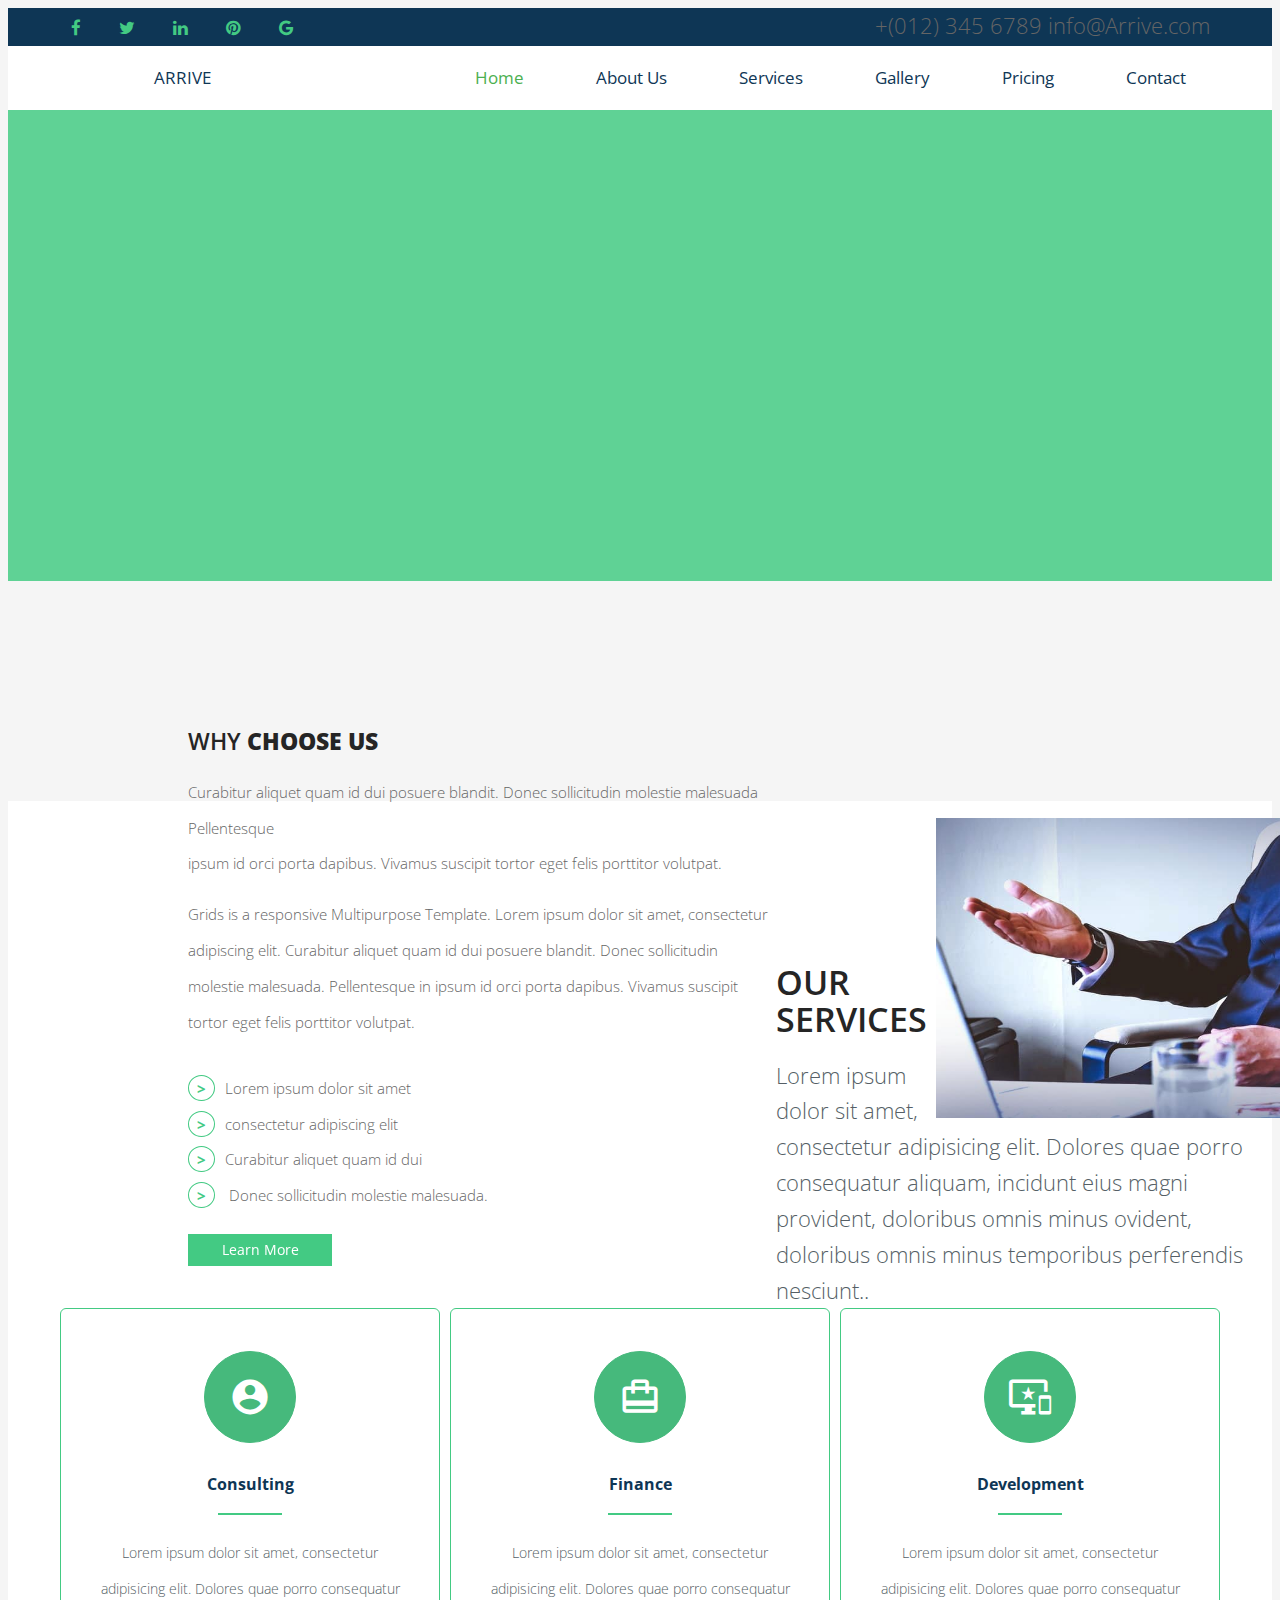
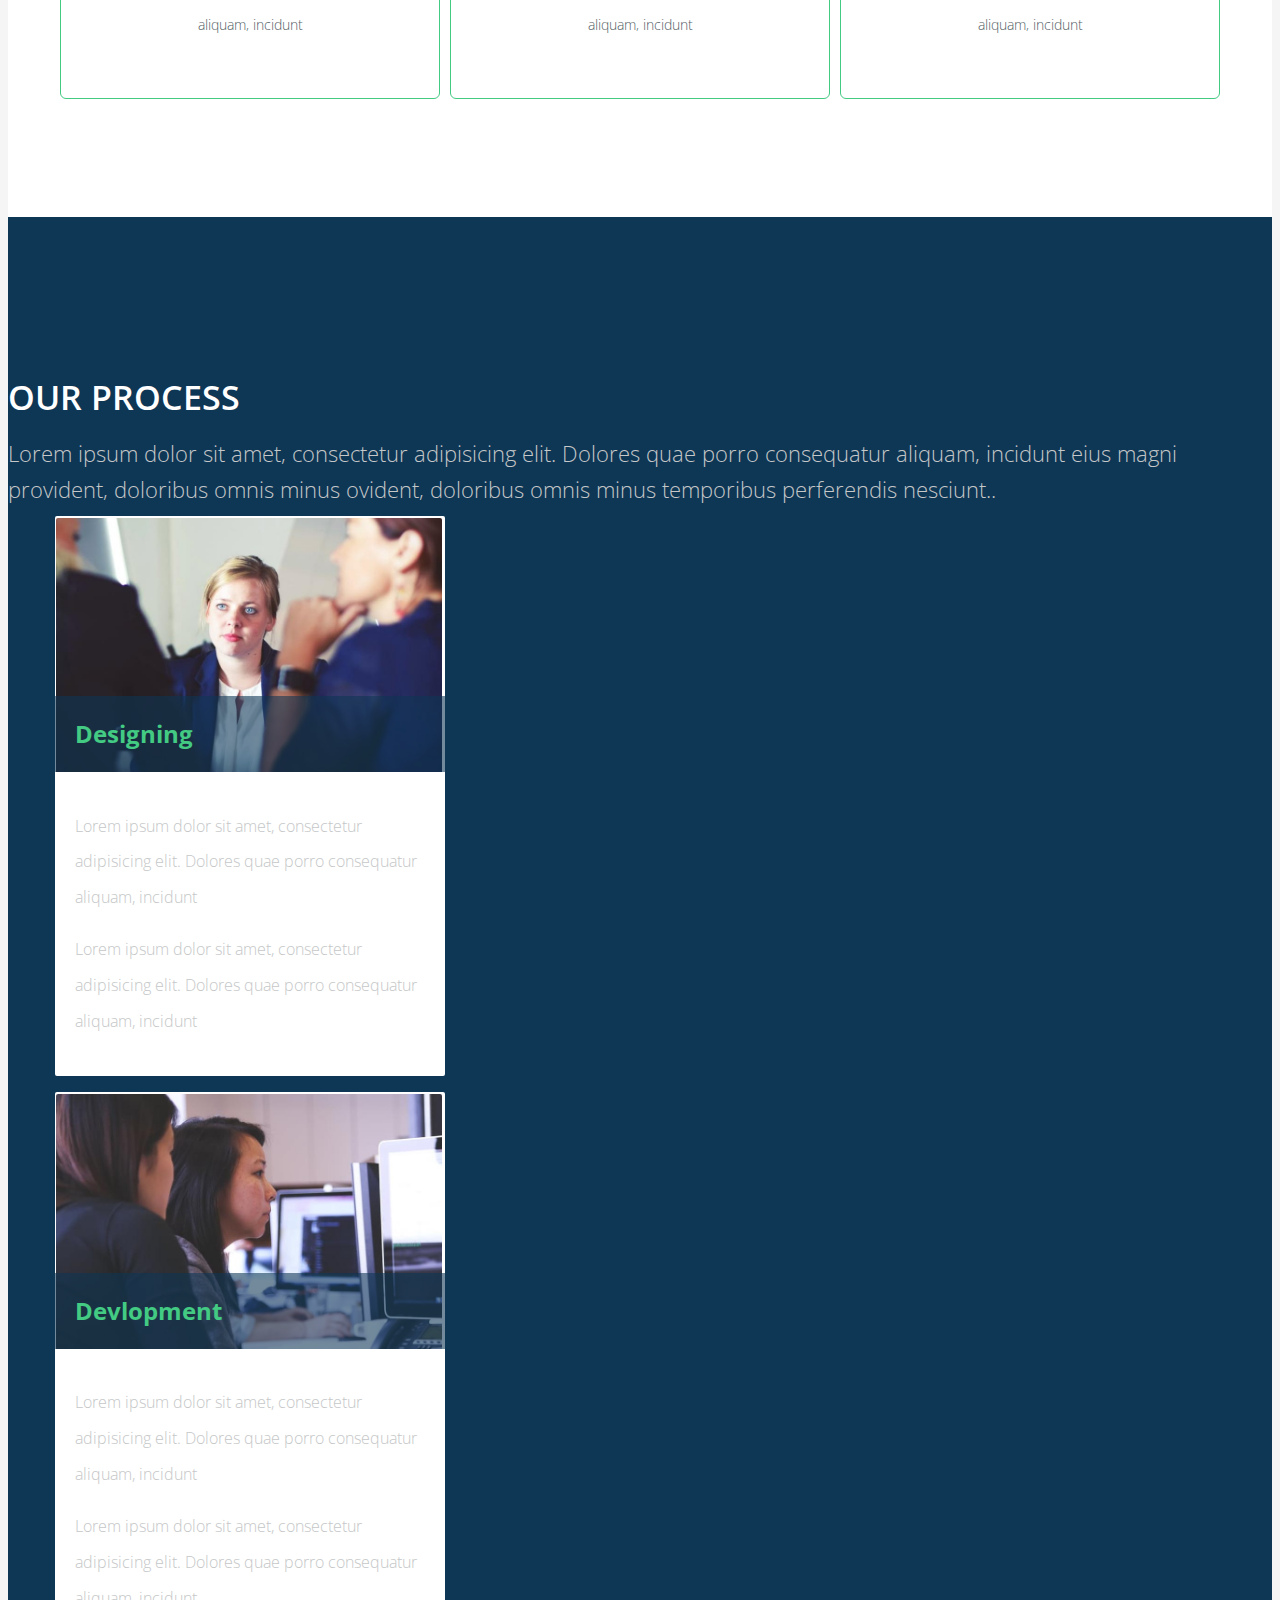
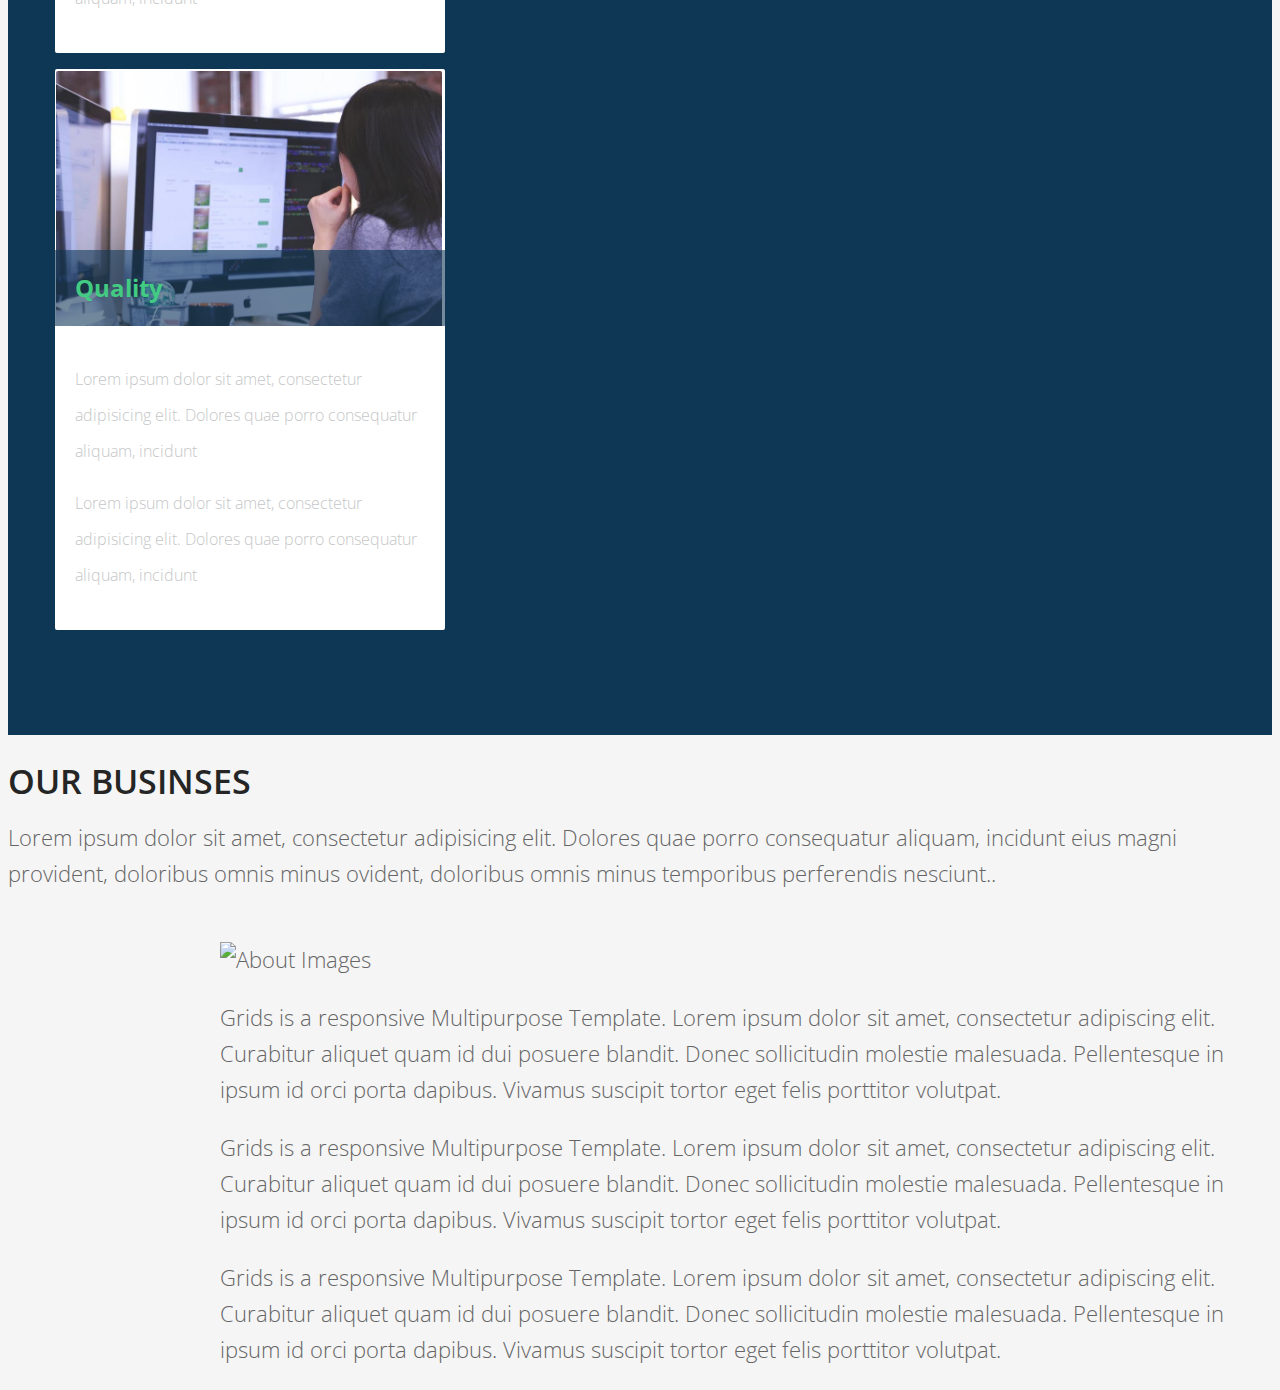
==== index.html @ 4db5f950 "Changes" ====
<!DOCTYPE html>
<html lang="en">
<head>
<meta charset="utf-8">
<title>Arrive </title>
<meta name="viewport" content="width=device-width, initial-scale=1.0" />
<meta name="description" content="" />
<link href="https://fonts.googleapis.com/icon?family=Material+Icons" rel="stylesheet">
<link rel="stylesheet" href="https://cdnjs.cloudflare.com/ajax/libs/font-awesome/4.7.0/css/font-awesome.min.css">

<link href="css/style.css" rel="stylesheet" />
 
</head>
<body>
        <!--Top Header/ started-->
 <header>
        <div class="topbar">
            <div class="container">
                <div class="topbar-wrapper">
            <div class="icon-wrapper">   
            <a href="#"><i class="fa fa-facebook"></i></a>
            <a href="#"><i class="fa fa-twitter"></i></a>
            <a href="#"><i class="fa fa-linkedin"></i></a>
            <a href="#"><i class="fa fa-pinterest"></i></a>
            <a href="#"><i class="fa fa-google"></i></a></div> 
            <div class="topbar-right">
                <div class="container">
                <span>+(012) 345 6789</span>
                <span>info@Arrive.com</span>
            </div> 
        </div>
          </div>
          
        </div>
    </header>
    <header>
        <div class="navbar">
            <a><strong>ARRIVE</a>
                <div class="navbar-right">
            
         <a class="active" href="index.html">Home</a> 
             <a href="#">About Us</a> 
            <a  href="services.html">Services</a>
            <a  href="portfolio.html">Gallery</a>
            <a  href="pricing.html">Pricing</a>
            <a  href="contact.html">Contact</a></strong>
            
        </div>
        
        </div>
    </header>

    <section id="banner">
	 
        <!-- Slider -->
        <div id="main-slider" class="flexslider">
            <ul class="slides">
              <li>
                <img src="img/slides/2.jpg" alt="" />
                <div class="flex-caption">
					<h3>Creative Minds</h3> 
					<p>We create best opportunities</p> 
					 
                </div>
              </li>
              <li>
                <img src="img/slides/1.jpg" alt="" />
                <div class="flex-caption">
                    <h3>Business  Goal</h3> 
					<p>Success depends on productivity</p> 
					 
                </div>
              </li>
            </ul>
        </div>
        </section>
        <section>

            <div class="page-wrapper">
                <div class="page">
                    <div class="content">
                            <h2>Why <strong>Choose Us</strong></h2>
                            <p>Curabitur aliquet quam id dui posuere blandit. Donec sollicitudin molestie malesuada Pellentesque <br>ipsum id orci porta dapibus. Vivamus suscipit tortor eget felis porttitor volutpat.</p>
                                <p>Grids is a responsive Multipurpose Template. Lorem ipsum dolor sit amet, consectetur adipiscing elit. Curabitur aliquet quam id dui posuere blandit. Donec sollicitudin molestie malesuada. Pellentesque in ipsum id orci porta dapibus. Vivamus suscipit tortor eget felis porttitor volutpat.</p>
                                <ul class="b">
                                    <li>Lorem ipsum dolor sit amet</li>
                                    <li >consectetur adipiscing elit</li>
                                    <li >Curabitur aliquet quam id dui</li>
                                    <li > Donec sollicitudin molestie malesuada.</li>
                                    <a href="#" class="btn">Learn More</a>
                                </ul>
                                
                            </div>   
                            <div class="sidebar"><img src="img/about1.jpg" alt="" width="500" height="300"/></div>
                </div>
                
             </div>
             
        </section>	
        
       		 <section id="one" class="wrapper style1">
				<article class="major">
					<h2>OUR SERVICES</h2>
					Lorem ipsum dolor sit amet, consectetur adipisicing elit. Dolores quae porro consequatur aliquam, incidunt  eius magni provident,
                    doloribus omnis minus ovident, doloribus omnis minus temporibus perferendis nesciunt..
                </article>
				<div class="container">
					
						<div class="4u">
							<section class="special box">
								<i class="material-icons">account_circle</i>
                                				<h3>Consulting</h3>
								<div class="line"></div>
                                <p>Lorem ipsum dolor sit amet, consectetur adipisicing elit. Dolores quae porro consequatur aliquam, incidunt</p>
							</section>
						</div>
						<div class="4u">
							<section class="special box">
								<i class="material-icons">card_travel</i>
                                	<h3>Finance</h3>
                                    <div class="line"></div>
								<p>Lorem ipsum dolor sit amet, consectetur adipisicing elit. Dolores quae porro consequatur aliquam, incidunt</p>
							</section>
						</div>
						<div class="4u">
							<section class="special box">
								<i class="material-icons">important_devices</i>
								<h3>Development</h3>
                                <div class="line"></div>
								<p>Lorem ipsum dolor sit amet, consectetur adipisicing elit. Dolores quae porro consequatur aliquam, incidunt</p>
							</section>
						</div>
				
				</div>
			</section>

            <section id="one" class="wrapper style2">
               
				<article class="major">
					<h2>OUR Process</h2>
					Lorem ipsum dolor sit amet, consectetur adipisicing elit. Dolores quae porro consequatur aliquam, incidunt  eius magni provident,
                    doloribus omnis minus ovident, doloribus omnis minus temporibus perferendis nesciunt..
                </article>
                <div class="container">
                    	<div class="card">
						<div class="card-image">
							<img class="img-responsive" src="img/service1.jpg" alt="">
                            <span class="card-title">Designing</span>
                            </div>
                            <div class="card-content">
								   <p>Lorem ipsum dolor sit amet, consectetur adipisicing elit. Dolores quae porro consequatur aliquam, incidunt</p>
                                   <p>Lorem ipsum dolor sit amet, consectetur adipisicing elit. Dolores quae porro consequatur aliquam, incidunt</p>
                                </div>
                            </div>
                            <div class="card">

						<div class="card-image">
							<img class="img-responsive" src="img/service2.jpg" alt="">
                            <span class="card-title">Devlopment</span>
                            </div>
                            <div class="card-content">
								   <p>Lorem ipsum dolor sit amet, consectetur adipisicing elit. Dolores quae porro consequatur aliquam, incidunt</p>
                                   <p>Lorem ipsum dolor sit amet, consectetur adipisicing elit. Dolores quae porro consequatur aliquam, incidunt</p>
                                </div>
                            </div>
                            <div class="card">
                                <div class="card-image">
                                    <img class="img-responsive" src="img/service3.jpg" alt="">
                                    <span class="card-title">Quality</span>
                                    </div>
                                    <div class="card-content">
                                           <p>Lorem ipsum dolor sit amet, consectetur adipisicing elit. Dolores quae porro consequatur aliquam, incidunt</p>
                                           <p>Lorem ipsum dolor sit amet, consectetur adipisicing elit. Dolores quae porro consequatur aliquam, incidunt</p>
                                        </div>
                                    </div>
						
			        </div>
			</section>
             <section >
               
                <article class="major">
                     <h2>OUR BUSINSES</h2>
                        Lorem ipsum dolor sit amet, consectetur adipisicing elit. Dolores quae porro consequatur aliquam, incidunt  eius magni provident,
                        doloribus omnis minus ovident, doloribus omnis minus temporibus perferendis nesciunt..
                    </article>
                    <div class="container">
                              <div class="page">
                        <div class="rightbar">
                            <img src="img/about.jpg" alt="About Images">
                        </div>
                        <div class="content-2">
                            <p>Grids is a responsive Multipurpose Template. Lorem ipsum dolor sit amet, consectetur adipiscing elit. Curabitur aliquet quam id dui posuere blandit. Donec sollicitudin molestie malesuada. Pellentesque in ipsum id orci porta dapibus. Vivamus suscipit tortor eget felis porttitor volutpat.</p>

						<p>Grids is a responsive Multipurpose Template. Lorem ipsum dolor sit amet, consectetur adipiscing elit. Curabitur aliquet quam id dui posuere blandit. Donec sollicitudin molestie malesuada. Pellentesque in ipsum id orci porta dapibus. Vivamus suscipit tortor eget felis porttitor volutpat.</p>

						<p>Grids is a responsive Multipurpose Template. Lorem ipsum dolor sit amet, consectetur adipiscing elit. Curabitur aliquet quam id dui posuere blandit. Donec sollicitudin molestie malesuada. Pellentesque in ipsum id orci porta dapibus. Vivamus suscipit tortor eget felis porttitor volutpat.</p>


                        </div>
                </div>
                    
                </div>
            
            </section>

            
</body>
</html>
---- css/style.css ----
@import url('http://fonts.googleapis.com/css?family=Noto+Serif:400,400italic,700|Open+Sans:400,600,700'); 
body {
	font-family:'Open Sans', Arial, sans-serif;
	font-weight:300;
	line-height:1.6em;
	color:#656565;
	font-size: 1.4em;
	background: #f5f5f5;
}
a {
    color: #43ca83;
    text-decoration: none;
}
a:active {
	outline:0;
}

.clear {
	clear:both;
}

h1,h2{
	font-weight: 600;
	line-height:1.1em;
	color: #252525;
	margin-bottom: 20px;
	text-transform: uppercase;
}
h3, h4, h5, h6 {
	line-height:1.1em;
	color: #0e3655;
	margin-bottom: 20px;
}

.topbar {
   
    background-color: #0e3655;
  }
 
.topbar .topbar-wrapper{
  display: flex;
  justify-content: space-between;
}
.icon-wrapper a i{
  color: #43ca83;
 
}
  
  .topbar a {
    
    color: #43ca83;
    text-align: center;
    padding: 14px 16px;
    text-decoration: none;
    font-size: 17px;
  }
  
  .topbar a:hover {
    background-color: #ddd;
    color: #1bbde8;
  }
  .topbar-right {
   
    float: right;
  }
  .navbar {
    overflow: hidden;
    padding-left:110px;
    background-color: white;
  }
  .navbar-right {
    margin:auto;
    padding-right:50px;
    float: right;
  }
  .navbar a {
    float: left;
    color: #0e3655;
    text-align: center;
    padding: 14px 36px;
    text-decoration: none;
    font-size: 17px;
  }
  
  .navbar a:hover {
    background-color: #ddd;
    color: black;
  }
  
  .navbar a.active {
    background-color: white;
    color: #4CAF50;
  }
  #banner {
    width: 100%;
    background: #000;
    position: relative;
    margin: 0;
    padding: 0;
}
#main-slider:before {content: '';width: 100%;height: 100%;/* background: rgb(123, 179, 244); */z-index: 1;position: absolute;background: rgba(67, 202, 131, 0.85);}
.flex-direction-nav a{
display:none;
}
.flexslider {
    margin: 0;
	padding:0;  
	background: #fff; 
	position: relative; 
	zoom: 1;
}
.flexslider .slides {
    zoom: 1;
}
.slides, .flex-control-nav, .flex-direction-nav {
    margin: 0;
    padding: 0;
    list-style: none;
}

.flex-caption {
    zoom: 1;
    bottom: 198px;
    background-color: transparent;
    color: #fff;
    margin: 0;
    padding: 2px 25px 0px 30px;
    /* position: absolute; */
    left: 0;
    text-align:
    center;
    margin: 0 auto;
    right: 0px;
    display: inline-block;
    bottom: 10%;
    width: 77%;
    right: 0 !important;border-radius: 15px 15px 0 0;text-align: left;}
.flex-caption h3 {color: #ffffff;letter-spacing: 0px;margin-bottom: 8px;text-transform: uppercase;font-size: 80px;font-weight: 700;}
.flex-caption p {margin: 12px 0 18px 4px;font-size: 24px;font-weight: 400;}

.content {
  float: left;
  font-size: 15px;
  width: 588px;
  }



.page
{
  padding-top: 50px;  
  padding-left: 165px;
  margin: 0 0 10px;
}
.page-wrapper{
  padding: 80px 0;
  margin-right: auto;
  margin-left: auto;
  padding-left: 15px;
  padding-right: 15px;
}


.sidebar
{
  
    float: right;
    display: block;
    margin-right: auto;
    width: 30%;
    padding-top: 10%;

}
ul.b {
  list-style: none;
  margin-top: 30px;
    padding: 0; 
  }
ul.b li::before{
  margin-right: 10px;
  font-weight: 700;
  color: #43ca83;
  border: 1px solid;
  padding: 2px 8px;
  border-radius: 50%;
  height: 10px;
  content: ">"; 
  color: #43ca83;
   
}
.btn {
  margin-top: 20px;
  text-align: center;
  color: #FFFFFF;
  background: #43ca83;
  border-color: #43ca83;
  width: 120px;
  border-radius: 0;
  display: inline-block;
  font-weight: 400;
  vertical-align: middle;
  padding: 6px 12px;
  font-size: 14px;
  line-height: 1.428571429;
  will-change: opacity, transform;
  transition: .3s ease-out;  
  
}
#content{
  position: relative;
  background: #ffffff;
  padding: 80px 0;
}
.line {
  width: 20%;
  height: 2px;
  background: #43ca83;
  margin: 0 auto;
  margin-bottom: 20px;
}
.container {
  margin: auto;
  max-width: 1170px;
  padding-left: 15px;
  padding-right: 15px;
  display: block;
  width: 100%;
   
}
.aligncenter {
  text-align: center;
}
section.special, article.special {
  text-align: center;
   
}

header p {
  color: #bbb;
  position: relative;
  margin: 0 0 1.5em 0;
}

header h2 + p {
  font-size: 1.25em;
  margin-top: -1em;
  line-height: 1.5em;
}

header h3 + p {
  font-size: 1.1em;
  margin-top: -0.85em;
  line-height: 1.5em;
}

header h4 + p,
header h5 + p,
header h6 + p {
  font-size: 0.9em;
  margin-top: -0.75em;
  line-height: 1.5em;
}

header.major {
  text-align: center;
  margin: 0 0 4em 0;
}

  header.major h2 {
    font-size: 2em;
  }

  header.major h2 + p {
    font-size: 1.5em;
    margin: -1em 0 2em 0;
  }



/* Box */

.box {
  border-radius: 6px;
  border: solid 1px rgba(144, 144, 144, 0.25);
  margin-bottom: 2em;
  padding: 3em 2em;
 
}

  
/* Icon */

.material-icons {
  margin-bottom: 15px;
  color: #ffffff;
  width: 50px;
  text-align: center;
  background: #46b97c;
  width: 90px;
  height: 90px;
  border: 1px solid #46b97c;
  line-height: 90px;
  border-radius: 50%;
  font-size: 3em;
}


/* Wrapper */

.wrapper {
  padding: 6em 0 4em 0;
}

  .wrapper.style1 {
    background: #fff;
    color: #555f66;
   }
  
   .wrapper.style1 div{
    display:flex;
  }
  .wrapper.style2 {
    background: #0e3655;
    color: #c5c7c8;
  }
  
    .wrapper.style2 h2, .wrapper.style2 h3, .wrapper.style2 h4, .wrapper.style2 h5, .wrapper.style2 h6 {
      color: #ffffff;
    }

    .wrapper.style2 header p {
      color: #a3a5a7;
    }


      .\34 u {
        font-size: 14px;
        width: 33.3333333333%;
        
        padding-left: 5px;
        padding-right: 5px;
    }
 
    section.special, article.special {
      text-align: center;
      
  }
  .box {
      border: solid 1px #43ca83;
      margin-bottom: 2em;
      padding: 3em 2em;
      
  }
  
  .card {
    width: 33.33333333333333%;
    font-size: 85%;
    position: relative;
    margin: 0.5rem 0 1rem 0;
    background-color: #fff;
    transition: box-shadow .25s;
    border-radius: 2px;
}
  .card-image {
    position: relative;
    max-height: 60%;
    overflow: hidden;
}
  
  .card-image img {
    display: block;
    border-radius: 2px 2px 0 0;
    position: relative;
    left: 1px;
    top: 2px;
    width: 99%;
}
.img-responsive {
  display: block;
  max-width: 100%;
  height: auto;
}
.card-title
{
  font-size: 24px;
  color: #43ca83;
    position: absolute;
    bottom: 0;
    left: 0;
    padding: 20px;
    background: rgba(14, 54, 85, 0.58);
    font-weight: bold;
    width: 100%;
}
.card-content{
  max-height: 40%;
  overflow: hidden;
  padding: 20px;
  border-radius: 0 0 2px 2px;
  font-size: 85%
 }
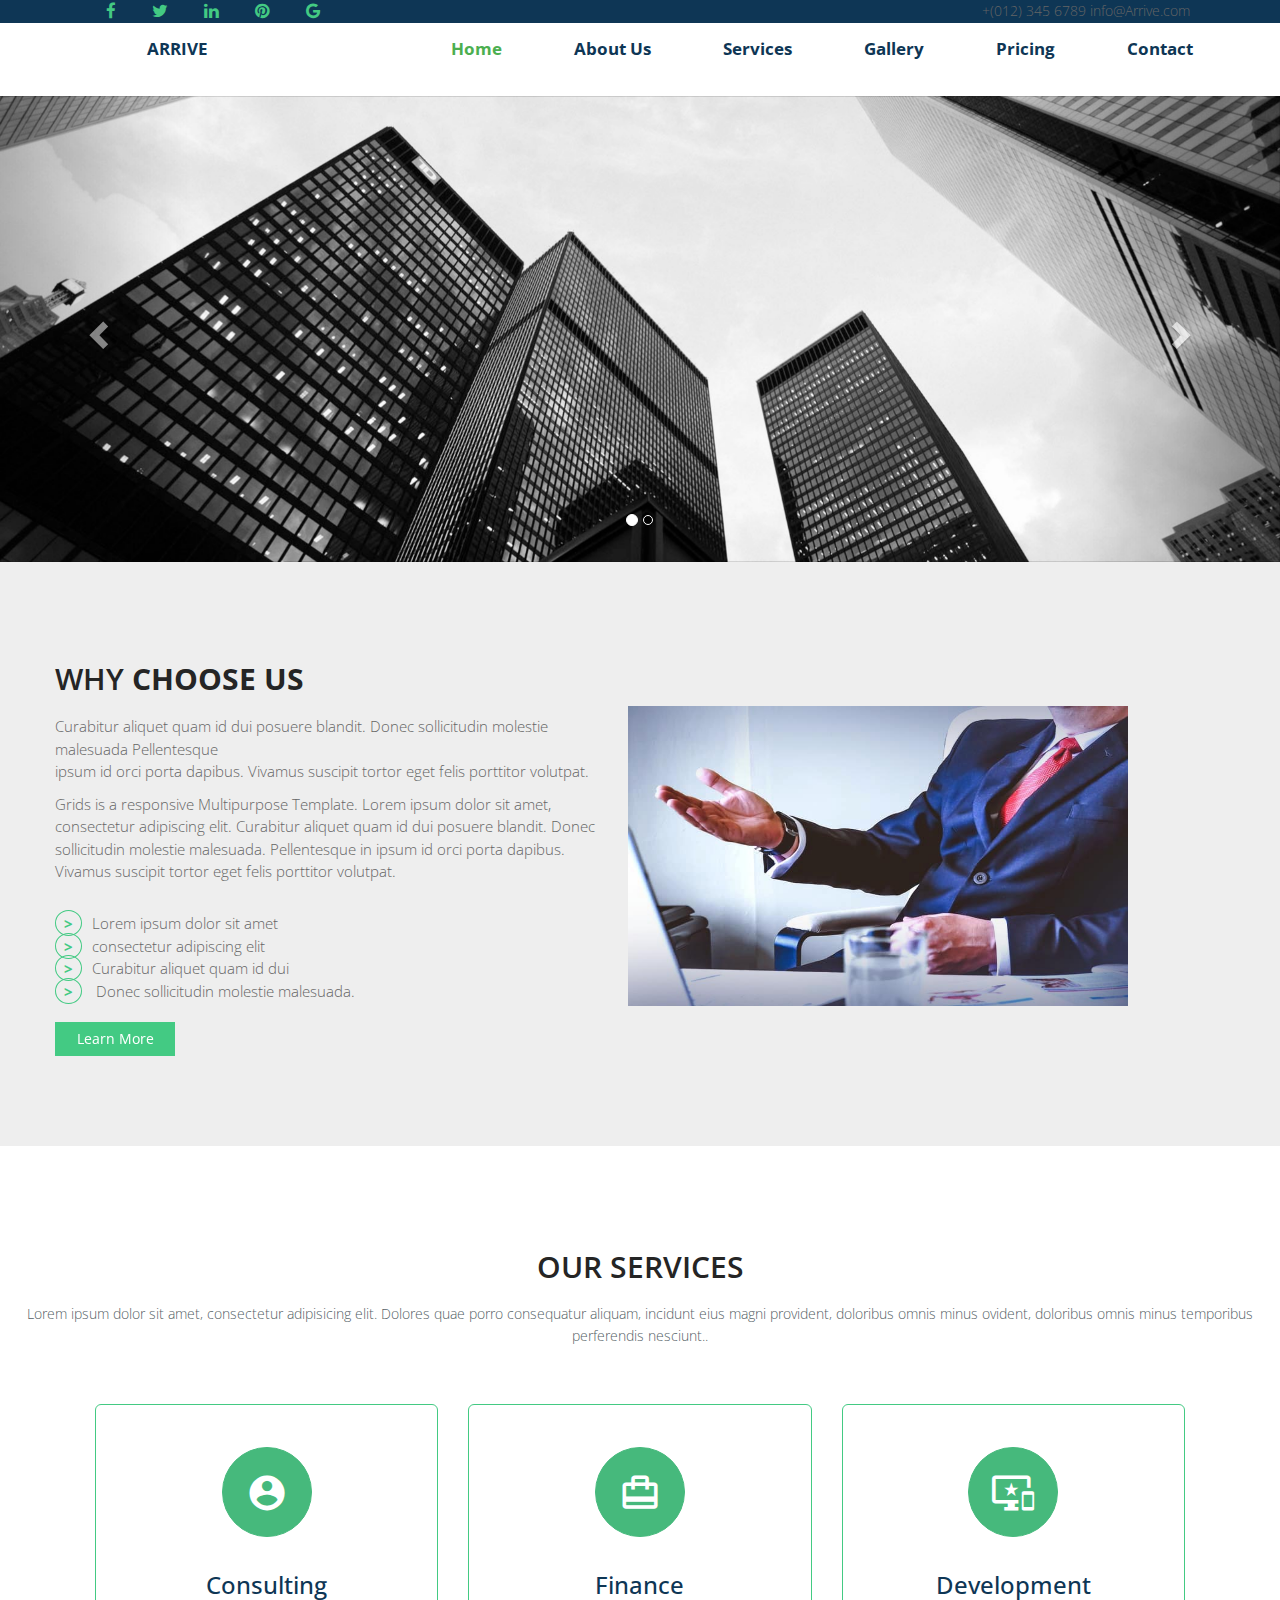
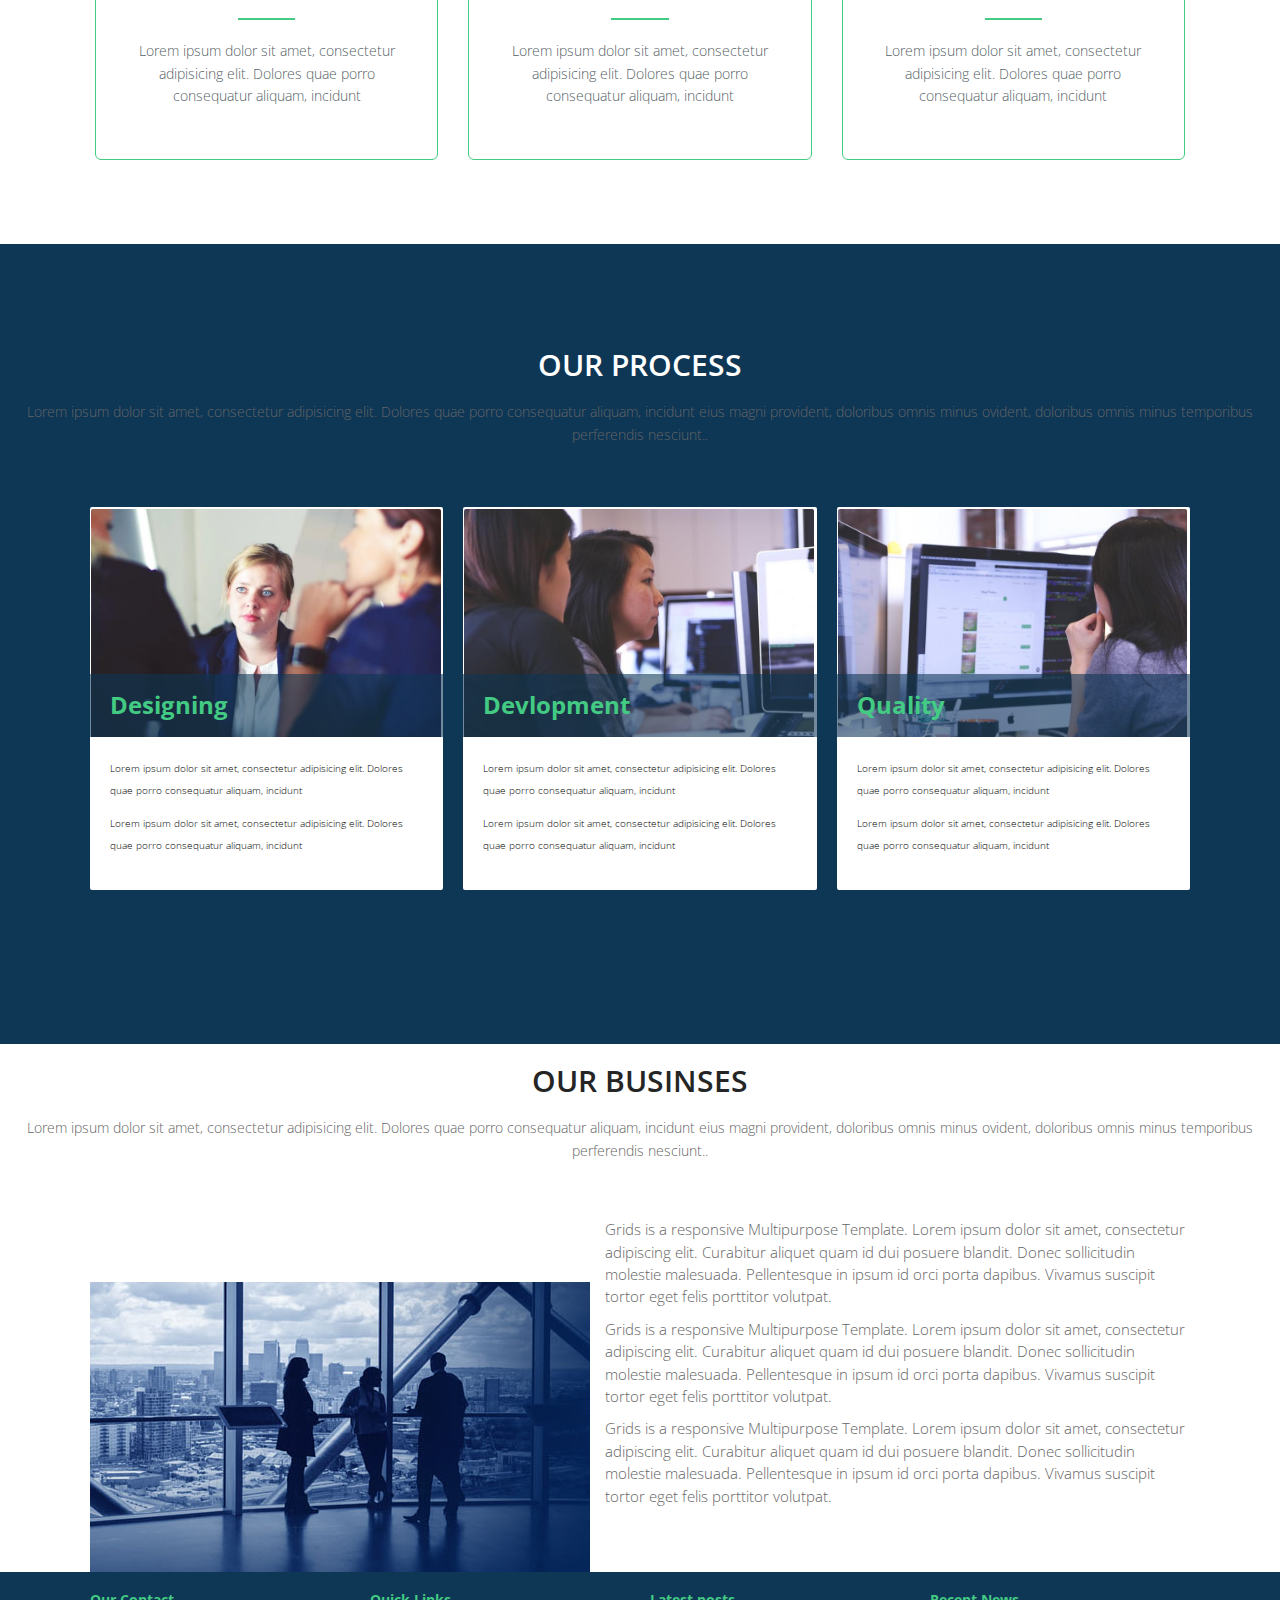
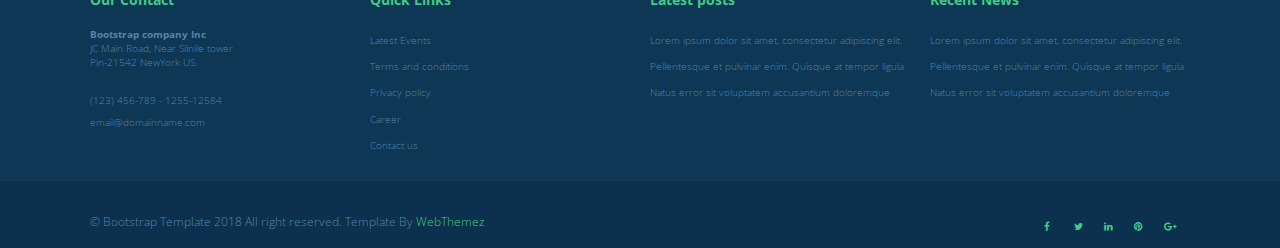
==== commit c6d19c33: "updated" ====
--- a/index.html
+++ b/index.html
@@ -7,9 +7,10 @@
 <meta name="description" content="" />
 <link href="https://fonts.googleapis.com/icon?family=Material+Icons" rel="stylesheet">
 <link rel="stylesheet" href="https://cdnjs.cloudflare.com/ajax/libs/font-awesome/4.7.0/css/font-awesome.min.css">
-
+<link rel="stylesheet" href="https://maxcdn.bootstrapcdn.com/bootstrap/3.4.1/css/bootstrap.min.css">
+<script src="https://ajax.googleapis.com/ajax/libs/jquery/3.5.1/jquery.min.js"></script>
 <link href="css/style.css" rel="stylesheet" />
- 
+<script src="https://maxcdn.bootstrapcdn.com/bootstrap/3.4.1/js/bootstrap.min.js"></script>
 </head>
 <body>
         <!--Top Header/ started-->
@@ -24,12 +25,12 @@
             <a href="#"><i class="fa fa-pinterest"></i></a>
             <a href="#"><i class="fa fa-google"></i></a></div> 
             <div class="topbar-right">
-                <div class="container">
+                
                 <span>+(012) 345 6789</span>
                 <span>info@Arrive.com</span>
             </div> 
         </div>
-          </div>
+          
           
         </div>
     </header>
@@ -51,28 +52,35 @@
     </header>
 
     <section id="banner">
-	 
         <!-- Slider -->
-        <div id="main-slider" class="flexslider">
-            <ul class="slides">
-              <li>
-                <img src="img/slides/2.jpg" alt="" />
-                <div class="flex-caption">
-					<h3>Creative Minds</h3> 
-					<p>We create best opportunities</p> 
-					 
-                </div>
-              </li>
-              <li>
-                <img src="img/slides/1.jpg" alt="" />
-                <div class="flex-caption">
-                    <h3>Business  Goal</h3> 
-					<p>Success depends on productivity</p> 
-					 
-                </div>
-              </li>
-            </ul>
-        </div>
+             
+            <div id="myCarousel" class="carousel slide" data-ride="carousel">
+              <!-- Indicators -->
+              <ol class="carousel-indicators">
+                <li data-target="#myCarousel" data-slide-to="0" class="active"></li>
+                <li data-target="#myCarousel" data-slide-to="1"></li>
+            </ol>
+          
+              <!-- Wrapper for slides -->
+              <div class="carousel-inner">
+                <div class="item active">
+                  <img src="img/2.jpg" alt="" style="width:100%;">
+                </div>
+                <div class="item">
+                  <img src="img/1.jpg" alt="" style="width:100%;">
+                </div>
+                          
+              </div>
+          
+              <!-- Left and right controls -->
+              <a class="left carousel-control" href="#myCarousel" data-slide="prev">
+                <span class="glyphicon glyphicon-chevron-left"></span>
+                
+              </a>
+              <a class="right carousel-control" href="#myCarousel" data-slide="next">
+                <span class="glyphicon glyphicon-chevron-right"></span>
+              </a>
+            </div>
         </section>
         <section>
 
@@ -124,7 +132,7 @@
 						</div>
 						<div class="4u">
 							<section class="special box">
-								<i class="material-icons">important_devices</i>
+								<i class="material-icons"> important_devices</i>
 								<h3>Development</h3>
                                 <div class="line"></div>
 								<p>Lorem ipsum dolor sit amet, consectetur adipisicing elit. Dolores quae porro consequatur aliquam, incidunt</p>
@@ -203,6 +211,81 @@
             
             </section>
 
+            <footer>
+                <div class="container">
+                    <div class="footer-info">
+                    <div class="widget">
+                                <h5 class="widgetheading">Our Contact</h5>
+                                <address>
+                                <strong>Bootstrap company Inc</strong><br>
+                                JC Main Road, Near Silnile tower<br>
+                                 Pin-21542 NewYork US.</address>
+                                <p>
+                                    <i class="icon-phone"></i> (123) 456-789 - 1255-12584 <br>
+                                    <i class="icon-envelope-alt"></i> email@domainname.com
+                                </p>
+                            </div>
+                            
+                        </div>
+                        <div class="footer-info">
+                     
+                                <h5 class="widgetheading">Quick Links</h5>
+                                <ul class="footer-link">
+                                    <li><a href="#">Latest Events</a></li>
+                                    <li><a  href="#">Terms and conditions</a></li>
+                                    <li><a  href="#">Privacy policy</a></li>
+                                    <li><a  href="#">Career</a></li>
+                                    <li><a  href="#">Contact us</a></li>
+                                </ul>
+                          
+                        </div>
+                        <div class="footer-info">
+                                <h5 class="widgetheading">Latest posts</h5>
+                                <ul class="footer-link">
+                                    <li><a  href="#">Lorem ipsum dolor sit amet, consectetur adipiscing elit.</a></li>
+                                    <li><a  href="#">Pellentesque et pulvinar enim. Quisque at tempor ligula</a></li>
+                                    <li><a  href="#">Natus error sit voluptatem accusantium doloremque</a></li>
+                                </ul>
+                           
+                        </div>
+                        <div class="footer-info">
+                              <h5 class="widgetheading">Recent News</h5>
+                           
+                                <ul class="footer-link">
+                                    <li ><a  href="#">Lorem ipsum dolor sit amet, consectetur adipiscing elit.</a></li>
+                                    <li><a  href="#">Pellentesque et pulvinar enim. Quisque at tempor ligula</a></li>
+                                    <li><a  href="#">Natus error sit voluptatem accusantium doloremque</a></li>
+                                </ul>
+                            
+                        </div>
+                    </div>
+                
+                <div id="sub-footer">
+                    <div class="container">
+                        <div class="sub-content">
+                        <div class="copyright">
+                                    <p>
+                                        <span>&copy; Bootstrap Template 2018 All right reserved. Template By </span><a href="https://webthemez.com/responsive-website/" target="_blank">WebThemez</a>
+                                    </p>
+                                </div>
+                            </div>
+                            <div class="sub-content"  >         
+                                <ul class="social-network">
+                                    <li><a  href="#"  title="Facebook"><i class="fa fa-facebook"></i></a></li>
+                                    <li><a href="#"  title="Twitter"><i class="fa fa-twitter"></i></a></li>
+                                    <li><a  href="#"  title="Linkedin"><i class="fa fa-linkedin"></i></a></li>
+                                    <li><a  href="#"  title="Pinterest"><i class="fa fa-pinterest"></i></a></li>
+                                    <li><a  href="#"  title="Google plus"><i class="fa fa-google-plus"></i></a></li>
+                                </ul>
+                            </div>
+                        </div> 
+                        </div>
+                    
+                </div>
+                </footer>
+
+               
+            
             
 </body>
 </html>--- a/css/style.css
+++ b/css/style.css
@@ -1,402 +1,551 @@
-@import url('http://fonts.googleapis.com/css?family=Noto+Serif:400,400italic,700|Open+Sans:400,600,700'); 
-body {
-	font-family:'Open Sans', Arial, sans-serif;
-	font-weight:300;
-	line-height:1.6em;
-	color:#656565;
-	font-size: 1.4em;
-	background: #f5f5f5;
-}
-a {
-    color: #43ca83;
-    text-decoration: none;
-}
-a:active {
-	outline:0;
-}
-
-.clear {
-	clear:both;
-}
-
-h1,h2{
-	font-weight: 600;
-	line-height:1.1em;
-	color: #252525;
-	margin-bottom: 20px;
-	text-transform: uppercase;
-}
-h3, h4, h5, h6 {
-	line-height:1.1em;
-	color: #0e3655;
-	margin-bottom: 20px;
-}
-
-.topbar {
-   
-    background-color: #0e3655;
-  }
- 
-.topbar .topbar-wrapper{
-  display: flex;
-  justify-content: space-between;
-}
-.icon-wrapper a i{
-  color: #43ca83;
- 
-}
-  
-  .topbar a {
-    
-    color: #43ca83;
-    text-align: center;
-    padding: 14px 16px;
-    text-decoration: none;
-    font-size: 17px;
-  }
-  
-  .topbar a:hover {
-    background-color: #ddd;
-    color: #1bbde8;
-  }
-  .topbar-right {
-   
-    float: right;
-  }
-  .navbar {
-    overflow: hidden;
-    padding-left:110px;
-    background-color: white;
-  }
-  .navbar-right {
-    margin:auto;
-    padding-right:50px;
-    float: right;
-  }
-  .navbar a {
-    float: left;
-    color: #0e3655;
-    text-align: center;
-    padding: 14px 36px;
-    text-decoration: none;
-    font-size: 17px;
-  }
-  
-  .navbar a:hover {
-    background-color: #ddd;
-    color: black;
-  }
-  
-  .navbar a.active {
-    background-color: white;
-    color: #4CAF50;
-  }
-  #banner {
-    width: 100%;
-    background: #000;
-    position: relative;
-    margin: 0;
-    padding: 0;
-}
-#main-slider:before {content: '';width: 100%;height: 100%;/* background: rgb(123, 179, 244); */z-index: 1;position: absolute;background: rgba(67, 202, 131, 0.85);}
-.flex-direction-nav a{
-display:none;
-}
-.flexslider {
-    margin: 0;
-	padding:0;  
-	background: #fff; 
-	position: relative; 
-	zoom: 1;
-}
-.flexslider .slides {
-    zoom: 1;
-}
-.slides, .flex-control-nav, .flex-direction-nav {
-    margin: 0;
-    padding: 0;
-    list-style: none;
-}
-
-.flex-caption {
-    zoom: 1;
-    bottom: 198px;
-    background-color: transparent;
-    color: #fff;
-    margin: 0;
-    padding: 2px 25px 0px 30px;
-    /* position: absolute; */
-    left: 0;
-    text-align:
-    center;
-    margin: 0 auto;
-    right: 0px;
-    display: inline-block;
-    bottom: 10%;
-    width: 77%;
-    right: 0 !important;border-radius: 15px 15px 0 0;text-align: left;}
-.flex-caption h3 {color: #ffffff;letter-spacing: 0px;margin-bottom: 8px;text-transform: uppercase;font-size: 80px;font-weight: 700;}
-.flex-caption p {margin: 12px 0 18px 4px;font-size: 24px;font-weight: 400;}
-
-.content {
-  float: left;
-  font-size: 15px;
-  width: 588px;
-  }
-
-
-
-.page
-{
-  padding-top: 50px;  
-  padding-left: 165px;
-  margin: 0 0 10px;
-}
-.page-wrapper{
-  padding: 80px 0;
-  margin-right: auto;
-  margin-left: auto;
-  padding-left: 15px;
-  padding-right: 15px;
-}
-
-
-.sidebar
-{
-  
-    float: right;
-    display: block;
-    margin-right: auto;
-    width: 30%;
-    padding-top: 10%;
-
-}
-ul.b {
-  list-style: none;
-  margin-top: 30px;
-    padding: 0; 
-  }
-ul.b li::before{
-  margin-right: 10px;
-  font-weight: 700;
-  color: #43ca83;
-  border: 1px solid;
-  padding: 2px 8px;
-  border-radius: 50%;
-  height: 10px;
-  content: ">"; 
-  color: #43ca83;
-   
-}
-.btn {
-  margin-top: 20px;
-  text-align: center;
-  color: #FFFFFF;
-  background: #43ca83;
-  border-color: #43ca83;
-  width: 120px;
-  border-radius: 0;
-  display: inline-block;
-  font-weight: 400;
-  vertical-align: middle;
-  padding: 6px 12px;
-  font-size: 14px;
-  line-height: 1.428571429;
-  will-change: opacity, transform;
-  transition: .3s ease-out;  
-  
-}
-#content{
-  position: relative;
-  background: #ffffff;
-  padding: 80px 0;
-}
-.line {
-  width: 20%;
-  height: 2px;
-  background: #43ca83;
-  margin: 0 auto;
-  margin-bottom: 20px;
-}
-.container {
-  margin: auto;
-  max-width: 1170px;
-  padding-left: 15px;
-  padding-right: 15px;
-  display: block;
-  width: 100%;
-   
-}
-.aligncenter {
-  text-align: center;
-}
-section.special, article.special {
-  text-align: center;
-   
-}
-
-header p {
-  color: #bbb;
-  position: relative;
-  margin: 0 0 1.5em 0;
-}
-
-header h2 + p {
-  font-size: 1.25em;
-  margin-top: -1em;
-  line-height: 1.5em;
-}
-
-header h3 + p {
-  font-size: 1.1em;
-  margin-top: -0.85em;
-  line-height: 1.5em;
-}
-
-header h4 + p,
-header h5 + p,
-header h6 + p {
-  font-size: 0.9em;
-  margin-top: -0.75em;
-  line-height: 1.5em;
-}
-
-header.major {
-  text-align: center;
-  margin: 0 0 4em 0;
-}
-
-  header.major h2 {
-    font-size: 2em;
-  }
-
-  header.major h2 + p {
-    font-size: 1.5em;
-    margin: -1em 0 2em 0;
-  }
-
-
-
-/* Box */
-
-.box {
-  border-radius: 6px;
-  border: solid 1px rgba(144, 144, 144, 0.25);
-  margin-bottom: 2em;
-  padding: 3em 2em;
- 
-}
-
-  
-/* Icon */
-
-.material-icons {
-  margin-bottom: 15px;
-  color: #ffffff;
-  width: 50px;
-  text-align: center;
-  background: #46b97c;
-  width: 90px;
-  height: 90px;
-  border: 1px solid #46b97c;
-  line-height: 90px;
-  border-radius: 50%;
-  font-size: 3em;
-}
-
-
-/* Wrapper */
-
-.wrapper {
-  padding: 6em 0 4em 0;
-}
-
-  .wrapper.style1 {
-    background: #fff;
-    color: #555f66;
-   }
-  
-   .wrapper.style1 div{
-    display:flex;
-  }
-  .wrapper.style2 {
-    background: #0e3655;
-    color: #c5c7c8;
-  }
-  
-    .wrapper.style2 h2, .wrapper.style2 h3, .wrapper.style2 h4, .wrapper.style2 h5, .wrapper.style2 h6 {
-      color: #ffffff;
-    }
-
-    .wrapper.style2 header p {
-      color: #a3a5a7;
-    }
-
-
-      .\34 u {
-        font-size: 14px;
-        width: 33.3333333333%;
-        
-        padding-left: 5px;
-        padding-right: 5px;
-    }
- 
-    section.special, article.special {
-      text-align: center;
-      
-  }
-  .box {
-      border: solid 1px #43ca83;
-      margin-bottom: 2em;
-      padding: 3em 2em;
-      
-  }
-  
-  .card {
-    width: 33.33333333333333%;
-    font-size: 85%;
-    position: relative;
-    margin: 0.5rem 0 1rem 0;
-    background-color: #fff;
-    transition: box-shadow .25s;
-    border-radius: 2px;
-}
-  .card-image {
-    position: relative;
-    max-height: 60%;
-    overflow: hidden;
-}
-  
-  .card-image img {
-    display: block;
-    border-radius: 2px 2px 0 0;
-    position: relative;
-    left: 1px;
-    top: 2px;
-    width: 99%;
-}
-.img-responsive {
-  display: block;
-  max-width: 100%;
-  height: auto;
-}
-.card-title
-{
-  font-size: 24px;
-  color: #43ca83;
-    position: absolute;
-    bottom: 0;
-    left: 0;
-    padding: 20px;
-    background: rgba(14, 54, 85, 0.58);
-    font-weight: bold;
-    width: 100%;
-}
-.card-content{
-  max-height: 40%;
-  overflow: hidden;
-  padding: 20px;
-  border-radius: 0 0 2px 2px;
-  font-size: 85%
- }
-
+@import url('http://fonts.googleapis.com/css?family=Noto+Serif:400,400italic,700|Open+Sans:400,600,700'); 
+body {
+	font-family:'Open Sans', Arial, sans-serif;
+	font-weight:300;
+	line-height:1.6em;
+	color:#656565;
+	font-size: 1.4em;
+  margin:0;
+
+}
+a {
+    color: #43ca83;
+    text-decoration: none;
+}
+a:active {
+	outline:0;
+}
+
+.clear {
+	clear:both;
+}
+
+h1,h2{
+	font-weight: 600;
+	line-height:1.1em;
+	color: #252525;
+	margin-bottom: 20px;
+	text-transform: uppercase;
+}
+h3, h4, h5, h6 {
+	line-height:1.1em;
+	color: #0e3655;
+	margin-bottom: 20px;
+}
+
+.topbar {
+   
+    background-color: #0e3655;
+  }
+ 
+.topbar .topbar-wrapper{
+  display: flex;
+  justify-content: space-between;
+  width:100%;
+
+}
+.icon-wrapper a i{
+  color: #43ca83;
+ 
+}
+  
+  .topbar a {
+    
+    color: #43ca83;
+    text-align: center;
+    padding: 14px 16px;
+    text-decoration: none;
+    font-size: 17px;
+  }
+  
+  .topbar a:hover {
+    background-color: #ddd;
+    color: #1bbde8;
+  }
+  
+  .navbar {
+    overflow: hidden;
+    padding-left:110px;
+    background-color: white;
+  }
+  .navbar-right {
+    margin:auto;
+    padding-right:50px;
+    float: right;
+  }
+  .navbar a {
+    float: left;
+    color: #0e3655;
+    text-align: center;
+    padding: 14px 36px;
+    text-decoration: none;
+    font-size: 17px;
+  }
+  
+  .navbar a:hover {
+    background-color: #ddd;
+    color: black;
+  }
+  
+  .navbar a.active {
+    background-color: white;
+    color: #4CAF50;
+  }
+  #banner {
+    width: 100%;
+    background: #000;
+    position: relative;
+    margin: 0;
+    padding: 0;
+}
+#main-slider:before {content: '';width: 100%;height: 100%;/* background: rgb(123, 179, 244); */z-index: 1;position: absolute;background: rgba(67, 202, 131, 0.85);}
+.flex-direction-nav a{
+display:none;
+}
+.flexslider {
+    margin: 0;
+	padding:0;  
+	background: #fff; 
+	position: relative; 
+	zoom: 1;
+}
+.flexslider .slides {
+    zoom: 1;
+}
+.slides, .flex-control-nav, .flex-direction-nav {
+    margin: 0;
+    padding: 0;
+    list-style: none;
+}
+
+.flex-caption {
+    zoom: 1;
+    bottom: 198px;
+    background-color: transparent;
+    color: #fff;
+    margin: 0;
+    padding: 2px 25px 0px 30px;
+    /* position: absolute; */
+    left: 0;
+    text-align:
+    center;
+    margin: 0 auto;
+    right: 0px;
+    display: inline-block;
+    bottom: 10%;
+    width: 77%;
+    right: 0 !important;border-radius: 15px 15px 0 0;text-align: left;}
+.flex-caption h3 {color: #ffffff;letter-spacing: 0px;margin-bottom: 8px;text-transform: uppercase;font-size: 80px;font-weight: 700;}
+.flex-caption p {margin: 12px 0 18px 4px;font-size: 24px;font-weight: 400;}
+
+.content {
+  float: left;
+  font-size: 15px;
+  width: 588px;
+  padding-left: 15px;
+  padding-right: 15px;
+  
+  }
+
+
+
+.page
+{
+  width: 1200px;
+  margin: 0px auto;
+  display: flex;
+ 
+}
+.page-wrapper{
+  padding: 80px 0;
+  background: #EEEEEE;
+  margin-right: auto;
+  margin-left: auto;
+  padding-left: 15px;
+  padding-right: 15px;
+}
+
+
+.sidebar
+{
+  
+    margin-top: 64px;
+}
+ul.b {
+  list-style: none;
+  margin-top: 30px;
+    padding: 0; 
+  }
+ul.b li::before{
+  margin-right: 10px;
+  font-weight: 700;
+  color: #43ca83;
+  border: 1px solid;
+  padding: 2px 8px;
+  border-radius: 50%;
+  height: 10px;
+  content: ">"; 
+  color: #43ca83;
+   
+}
+.btn {
+  margin-top: 20px;
+  text-align: center;
+  color: #FFFFFF;
+  background: #43ca83;
+  border-color: #43ca83;
+  width: 120px;
+  border-radius: 0;
+  display: inline-block;
+  font-weight: 400;
+  vertical-align: middle;
+  padding: 6px 12px;
+  font-size: 14px;
+  line-height: 1.428571429;
+  will-change: opacity, transform;
+  transition: .3s ease-out;  
+  
+}
+#content{
+  position: relative;
+  background: #ffffff;
+  padding: 80px 0;
+}
+.line {
+  width: 20%;
+  height: 2px;
+  background: #43ca83;
+  margin: 0 auto;
+  margin-bottom: 20px;
+}
+.container {
+  margin: auto;
+  max-width: 1170px;
+  padding-left: 15px;
+  padding-right: 15px;
+  display: flex;
+  column-gap: 20px;
+  width: 100%;
+   
+}
+.aligncenter {
+  text-align: center;
+}
+section.special, article.special {
+  text-align: center;
+   
+}
+
+header p {
+  color: #bbb;
+  position: relative;
+  margin: 0 0 1.5em 0;
+}
+
+header h2 + p {
+  font-size: 1.25em;
+  margin-top: -1em;
+  line-height: 1.5em;
+}
+
+header h3 + p {
+  font-size: 1.1em;
+  margin-top: -0.85em;
+  line-height: 1.5em;
+}
+
+header h4 + p,
+header h5 + p,
+header h6 + p {
+  font-size: 0.9em;
+  margin-top: -0.75em;
+  line-height: 1.5em;
+}
+
+header.major {
+  text-align: center;
+  margin: 0 0 4em 0;
+  
+}
+
+  header.major h2 {
+    font-size: 2em;
+  }
+
+  header.major h2 + p {
+    font-size: 1.5em;
+    margin: -1em 0 2em 0;
+  }
+
+
+
+/* Box */
+
+.box {
+  border-radius: 6px;
+  border: solid 1px rgba(144, 144, 144, 0.25);
+  margin-bottom: 2em;
+  padding: 3em 2em;
+ 
+}
+
+  
+/* Icon */
+
+.material-icons {
+  margin-bottom: 15px;
+  color: #ffffff;
+  width: 50px;
+  text-align: center;
+  background: #46b97c;
+  width: 90px;
+  height: 90px;
+  border: 1px solid #46b97c;
+  line-height: 90px;
+  border-radius: 50%;
+  font-size: 3em;
+}
+
+
+/* Wrapper */
+
+.wrapper {
+  padding: 6em 0 4em 0;
+  }
+
+  .wrapper.style1 {
+    background: #fff;
+    color: #555f66;
+   }
+  
+   .wrapper.style1 div{
+    display:flex;
+  }
+  .wrapper.style2 {
+    background: #0e3655;
+    color: #656565;
+    height: 800px;
+  }
+    
+    .wrapper.style2 h2, .wrapper.style2 h3, .wrapper.style2 h4, .wrapper.style2 h5, .wrapper.style2 h6 {
+      color: #ffffff;
+    }
+
+    .wrapper.style2 header p {
+      color: #a3a5a7;
+    }
+
+
+      .\34 u {
+        font-size: 14px;
+        width: 33.3333333333%;
+        
+        padding-left: 5px;
+        padding-right: 5px;
+    }
+ 
+    section.special, article.special {
+      text-align: center;
+      
+  }
+  .box {
+      border: solid 1px #43ca83;
+      margin-bottom: 2em;
+      padding: 3em 2em;
+      
+  }
+  
+  .card {
+    width: 33.33333333333333%;
+    font-size: 85%;
+    position: relative;
+    margin: 0.5rem 0 1rem 0;
+    background-color: #fff;
+    transition: box-shadow .25s;
+    border-radius: 2px;
+    
+}
+  .card-image {
+    position: relative;
+    max-height: 60%;
+    overflow: hidden;
+}
+  
+  .card-image img {
+    display: block;
+    border-radius: 2px 2px 0 0;
+    position: relative;
+    left: 1px;
+    top: 2px;
+    width: 99%;
+}
+.img-responsive {
+  display: block;
+  max-width: 100%;
+  height: auto;
+}
+.card-title
+{
+  font-size: 24px;
+  color: #43ca83;
+    position: absolute;
+    bottom: 0;
+    left: 0;
+    padding: 20px;
+    background: rgba(14, 54, 85, 0.58);
+    font-weight: bold;
+    width: 100%;
+}
+.card-content{
+  max-height: 40%;
+  padding: 20px;
+  border-radius: 0 0 2px 2px;
+  font-size: 85%;
+  color: #000;
+ }
+
+.major{
+  padding: 0;
+    border: 0;
+    font-size: 100%;
+    font: inherit;
+    vertical-align: baseline;
+    text-align: center;
+    margin: 0 0 4em 0;
+}
+.content-2{
+  float: right;
+    font-size: 15px;
+     padding-left: 15px;
+ 
+}
+.rightbar{
+  margin-top: 64px;
+  width: 100%;
+}
+.widget{
+  font-size: 0.7em;
+  color: #5584a9;
+}
+.widgetheading{
+  width: 100%;
+  padding: 0;
+  font-weight: bold;
+  color: #43ca83;
+}
+footer {
+  
+  background-color: #0e3655;
+}
+footer a {
+	color: #43ca83;
+}
+
+footer a:hover {
+	color: #43ca83;
+}
+.footer-info {
+  width: 25%;
+ 
+  margin-top: 10px;
+}
+.footer-link{
+  max-width: 100%;
+
+  font-size: 0.7em;
+}
+
+ul.footer-link {
+    margin: 0;
+    padding: 0;
+    list-style: none;
+}
+ul.footer-link li {
+  margin: 0;
+  padding: 2px 0 2px 0;
+  list-style: none;
+  
+}
+footer ul.footer-link li a {
+  color: #5584a9;
+}
+#sub-footer{
+	text-shadow:none;
+	color: #dedede;
+	padding:0;
+	padding-top:30px;
+	margin:20px 0 0 0;
+	background: #0c314e;
+	border-top: 1px solid #133a58;
+}
+
+
+#sub-footer p{
+	margin:0;
+	padding:0;
+}
+
+#sub-footer span{
+	color: #5584a9;
+}
+
+.copyright {
+	text-align:left;
+	font-size:12px;
+}
+
+#sub-footer ul.social-network {
+	float:right;
+}
+ul.social-network li {
+  display: inline;
+  padding: 5px 0 0;
+  width: 26px;
+  display: inline-block;
+  font-size: 0.7em;
+  vertical-align: baseline;
+}
+.sub-content{
+width:50%;
+float:left;
+}
+.dropdown-menu li a:hover {
+  color: #fff !important;
+  background: #0e3655 !important;
+}
+
+header .nav .caret {
+  border-bottom-color: #0e3655;
+  border-top-color: #0e3655;
+}
+.navbar-default .navbar-nav > .active > a,
+.navbar-default .navbar-nav > .active > a:hover,
+.navbar-default .navbar-nav > .active > a:focus {
+background-color: #fff;
+}
+.navbar-default .navbar-nav > .open > a,
+.navbar-default .navbar-nav > .open > a:hover,
+.navbar-default .navbar-nav > .open > a:focus {
+background-color:  #fff;
+}	
+
+
+.dropdown-menu  {
+  box-shadow: none;
+  border-radius: 0;
+border: none;
+}
+
+.dropdown-menu li:last-child  {
+padding-bottom: 0 !important;
+margin-bottom: 0;
+}
+
+header .nav li .dropdown-menu  {
+ padding: 0;
+}
+
+header .nav li .dropdown-menu li a {
+ line-height: 28px;
+ padding: 3px 12px;
+}
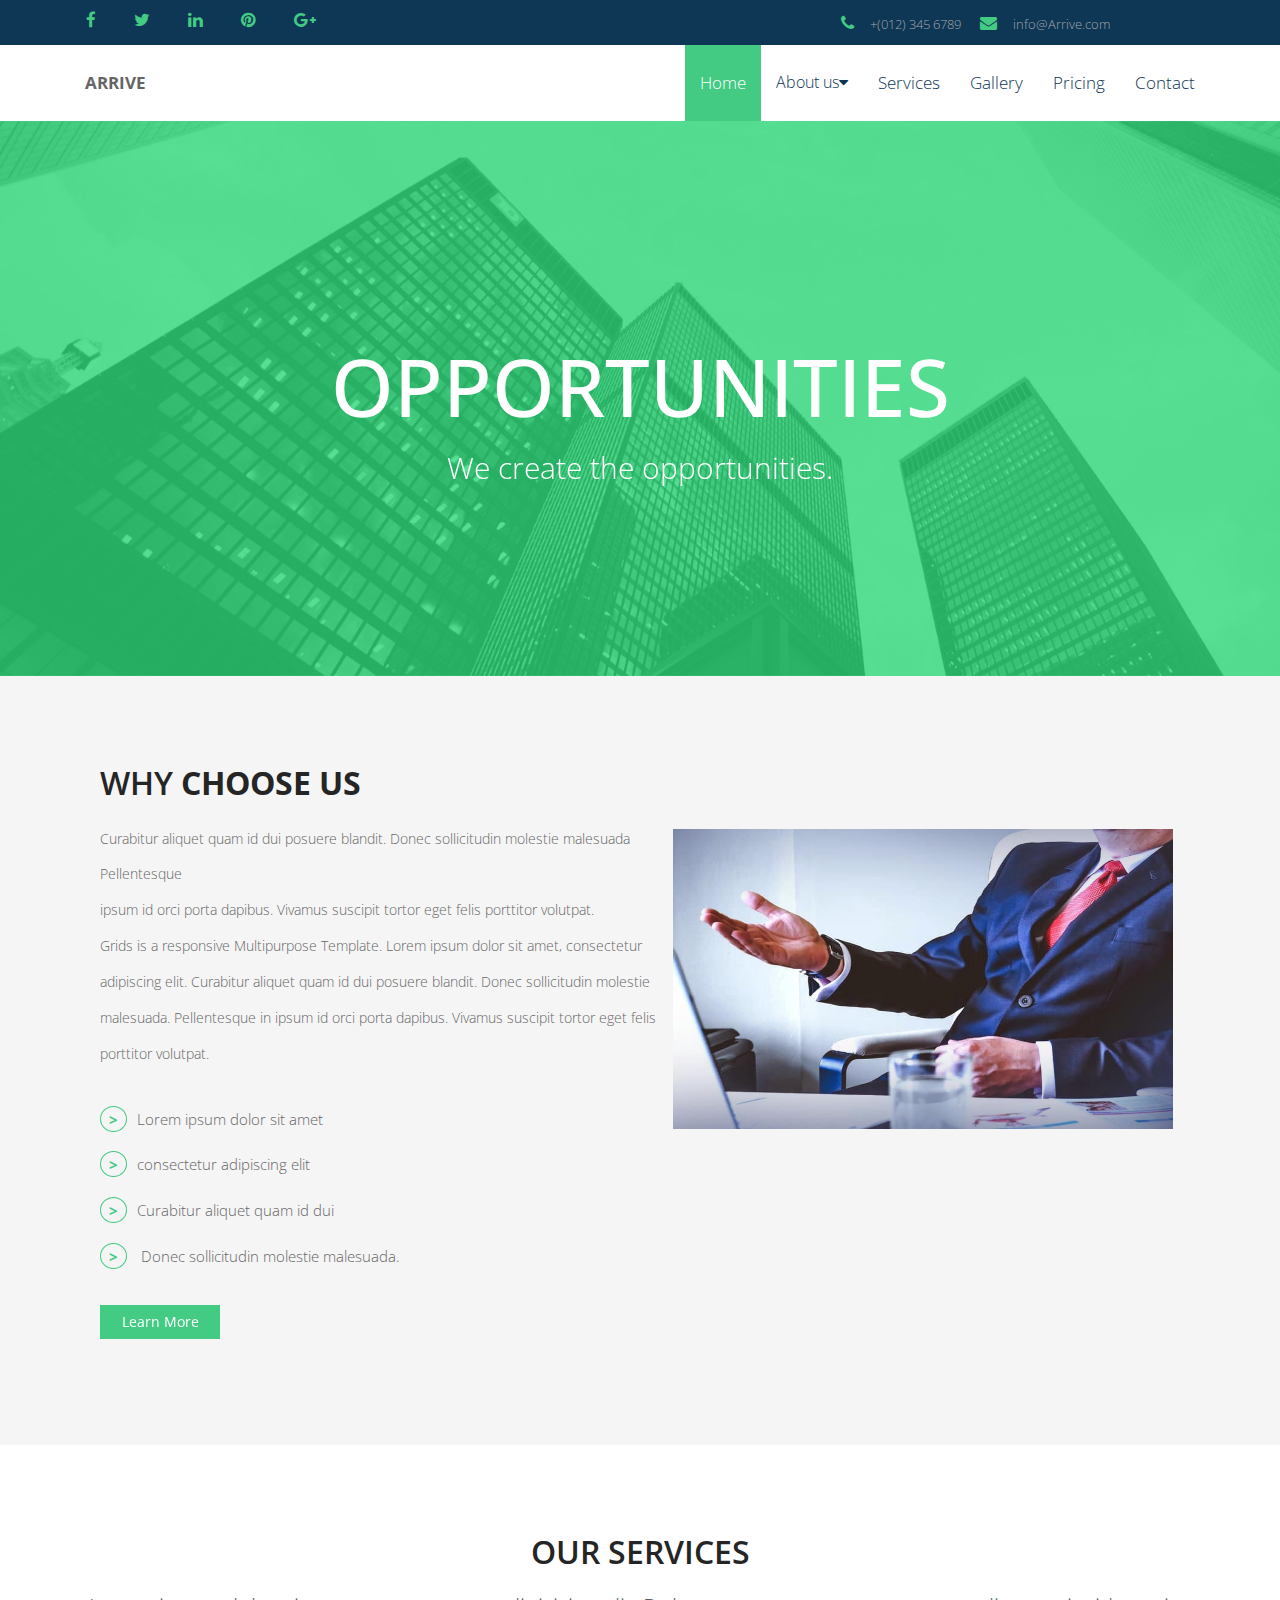
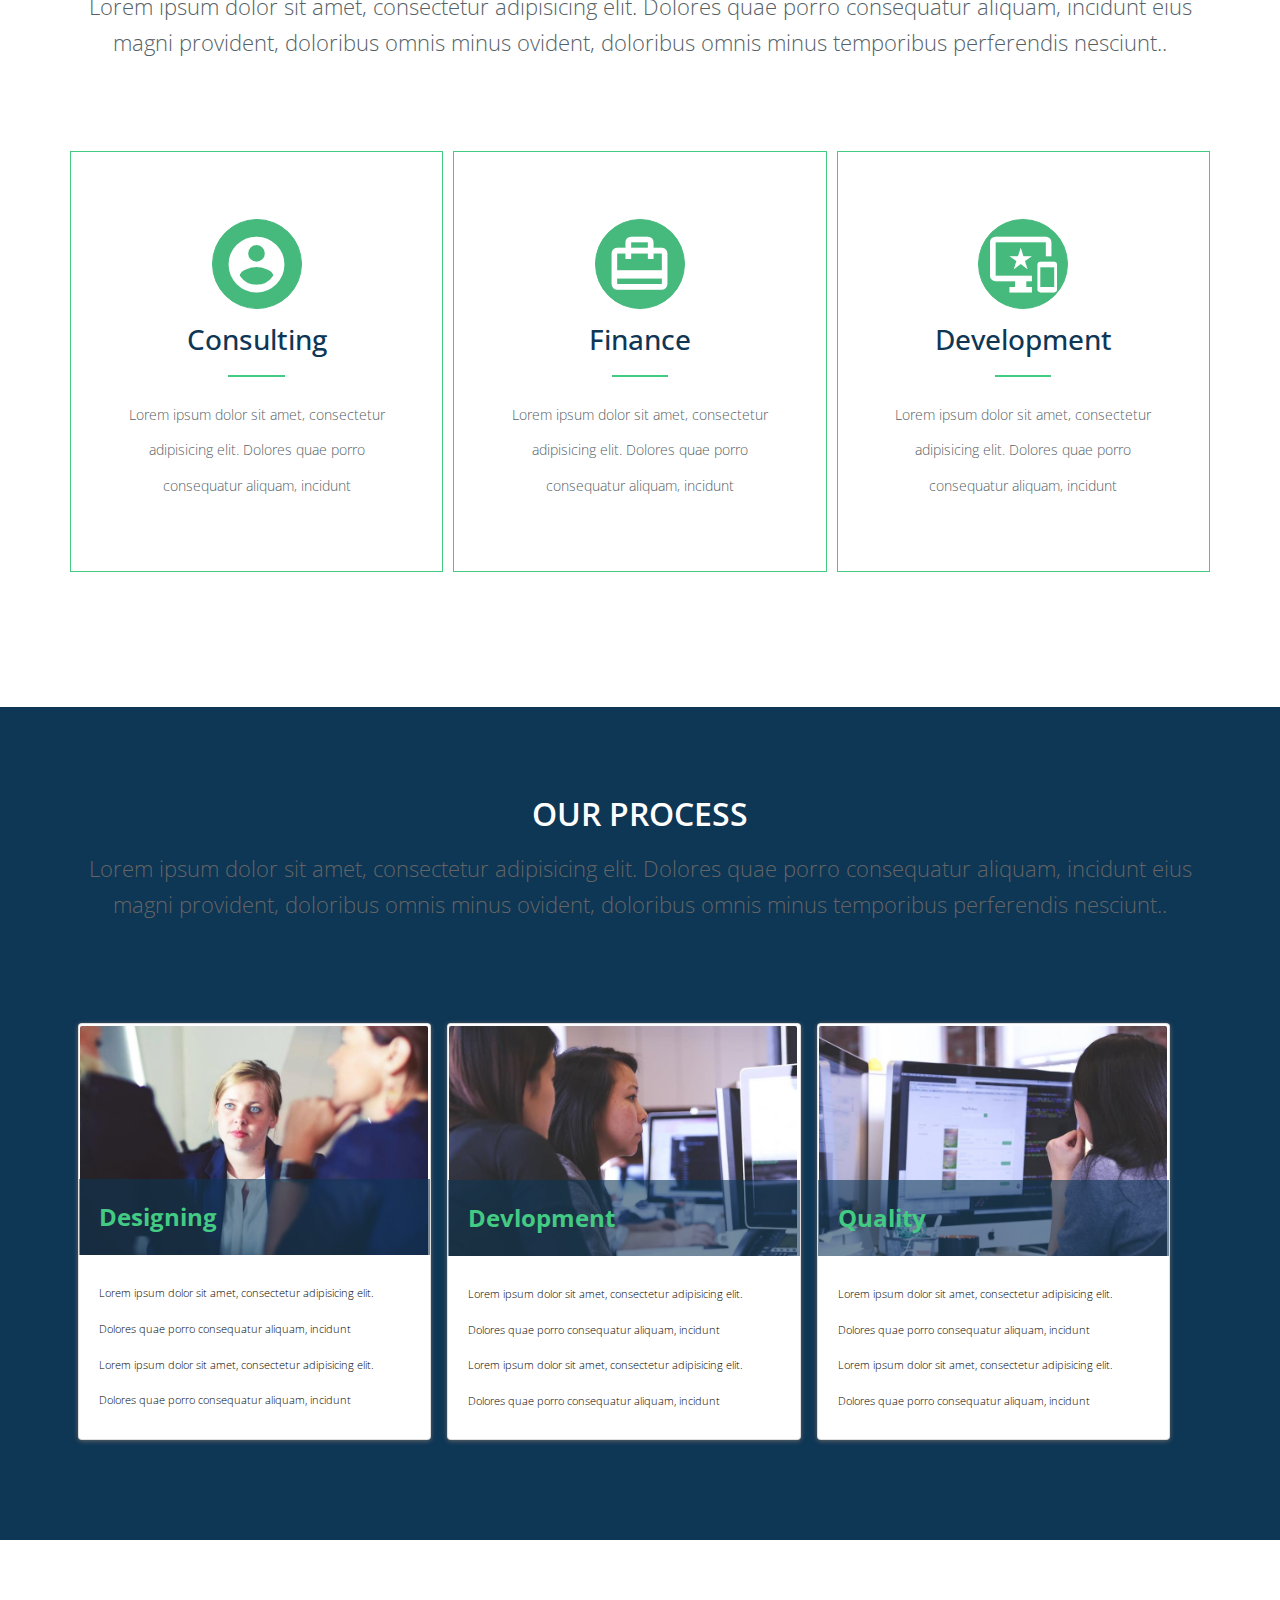
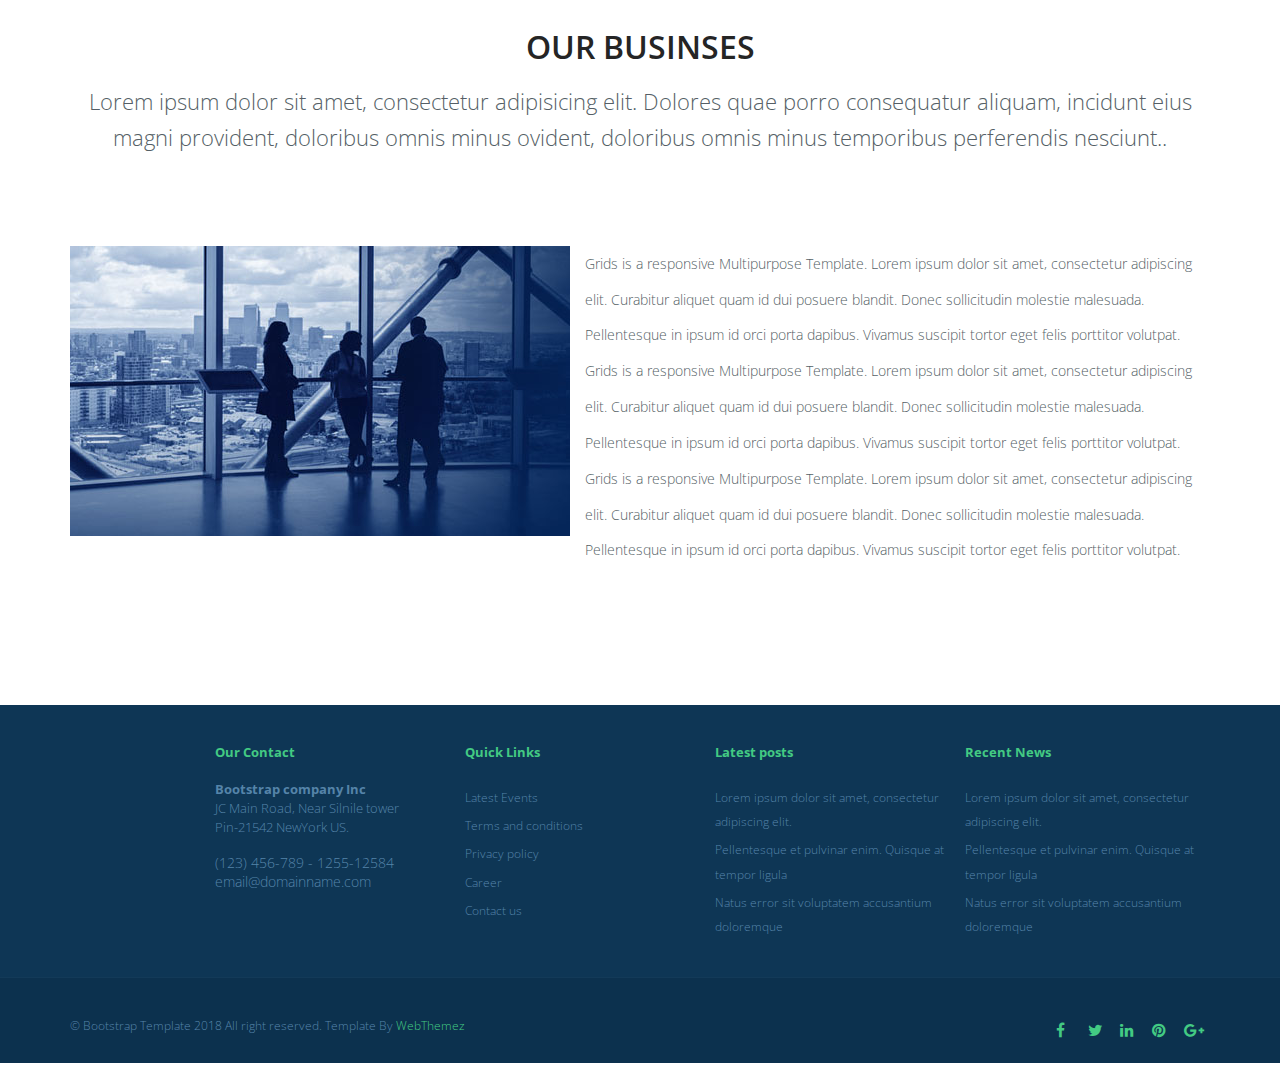
==== commit 5fd3f497: "update" ====
--- a/index.html
+++ b/index.html
@@ -1,291 +1,347 @@
 <!DOCTYPE html>
 <html lang="en">
+
 <head>
-<meta charset="utf-8">
-<title>Arrive </title>
-<meta name="viewport" content="width=device-width, initial-scale=1.0" />
-<meta name="description" content="" />
-<link href="https://fonts.googleapis.com/icon?family=Material+Icons" rel="stylesheet">
-<link rel="stylesheet" href="https://cdnjs.cloudflare.com/ajax/libs/font-awesome/4.7.0/css/font-awesome.min.css">
-<link rel="stylesheet" href="https://maxcdn.bootstrapcdn.com/bootstrap/3.4.1/css/bootstrap.min.css">
-<script src="https://ajax.googleapis.com/ajax/libs/jquery/3.5.1/jquery.min.js"></script>
-<link href="css/style.css" rel="stylesheet" />
-<script src="https://maxcdn.bootstrapcdn.com/bootstrap/3.4.1/js/bootstrap.min.js"></script>
+    <meta charset="utf-8">
+    <title>Arrive </title>
+    <meta name="viewport" content="width=device-width, initial-scale=1.0" />
+    <meta name="description" content="" />
+    <link href="https://fonts.googleapis.com/icon?family=Material+Icons" rel="stylesheet">
+    <link rel="stylesheet" href="https://cdnjs.cloudflare.com/ajax/libs/font-awesome/4.7.0/css/font-awesome.min.css">
+    <link rel="stylesheet" href="css/bootstrap.min.css" />
+    <link rel="stylesheet" href="css/styles.css" />
+
 </head>
+
 <body>
-        <!--Top Header/ started-->
- <header>
+    <!--Top Header/ started-->
+    <header>
+
         <div class="topbar">
             <div class="container">
                 <div class="topbar-wrapper">
-            <div class="icon-wrapper">   
-            <a href="#"><i class="fa fa-facebook"></i></a>
-            <a href="#"><i class="fa fa-twitter"></i></a>
-            <a href="#"><i class="fa fa-linkedin"></i></a>
-            <a href="#"><i class="fa fa-pinterest"></i></a>
-            <a href="#"><i class="fa fa-google"></i></a></div> 
-            <div class="topbar-right">
-                
-                <span>+(012) 345 6789</span>
-                <span>info@Arrive.com</span>
-            </div> 
-        </div>
-          
-          
+                    <div class="icon-wrapper">
+                        <a href="#"><i class="fa fa-facebook"></i></a>
+                        <a href="#"><i class="fa fa-twitter"></i></a>
+                        <a href="#"><i class="fa fa-linkedin"></i></a>
+                        <a href="#"><i class="fa fa-pinterest"></i></a>
+                        <a href="#"><i class="fa fa-google-plus"></i></a></div>
+                    <div class="topbar-right">
+
+                        <a class="fa fa-phone"></a><span>+(012) 345 6789</span>
+                        <a class="fa fa-envelope"></a><span>info@Arrive.com</span>
+                    </div>
+                </div>
+
+            </div>
         </div>
     </header>
     <header>
-        <div class="navbar">
-            <a><strong>ARRIVE</a>
+        <div class="container">
+            <div class="navbar">
+                <a><strong>ARRIVE</a></strong>
                 <div class="navbar-right">
-            
-         <a class="active" href="index.html">Home</a> 
-             <a href="#">About Us</a> 
-            <a  href="services.html">Services</a>
-            <a  href="portfolio.html">Gallery</a>
-            <a  href="pricing.html">Pricing</a>
-            <a  href="contact.html">Contact</a></strong>
-            
-        </div>
-        
+
+                    <a class="active" href="index.html">Home</a>
+                    <div class="dropdown">
+                        <a class="dropbtn">About us<i class="fa fa-caret-down"></i>
+                        </a>
+                        <div class="dropdown-content">
+                            <a href="#">Company</a>
+                            <a href="#">Our Team</a>
+                            <a href="#">News</a>
+                            <a href="#">Investors</a>
+                        </div>
+                    </div>
+                    <a href="services.html">Services</a>
+                    <a href="portfolio.html">Gallery</a>
+                    <a href="pricing.html">Pricing</a>
+                    <a href="contact.html">Contact</a>
+
+                </div>
+            </div>
         </div>
     </header>
 
-    <section id="banner">
-        <!-- Slider -->
-             
-            <div id="myCarousel" class="carousel slide" data-ride="carousel">
-              <!-- Indicators -->
-              <ol class="carousel-indicators">
-                <li data-target="#myCarousel" data-slide-to="0" class="active"></li>
-                <li data-target="#myCarousel" data-slide-to="1"></li>
-            </ol>
-          
-              <!-- Wrapper for slides -->
-              <div class="carousel-inner">
-                <div class="item active">
-                  <img src="img/2.jpg" alt="" style="width:100%;">
-                </div>
-                <div class="item">
-                  <img src="img/1.jpg" alt="" style="width:100%;">
-                </div>
-                          
-              </div>
-          
-              <!-- Left and right controls -->
-              <a class="left carousel-control" href="#myCarousel" data-slide="prev">
-                <span class="glyphicon glyphicon-chevron-left"></span>
-                
-              </a>
-              <a class="right carousel-control" href="#myCarousel" data-slide="next">
-                <span class="glyphicon glyphicon-chevron-right"></span>
-              </a>
-            </div>
-        </section>
-        <section>
-
+    <div class="Carousel">
+        <div class="carousel_wrapper">
+            <div id="carouselExampleFade" class="carousel slide" data-bs-ride="carousel">
+                <!-- Wrapper for slides -->
+                <div class="carousel-inner">
+                    <div class="carousel-item  active">
+                        <img class="carousel-image" src="img/2.jpg" alt="Carousel_image_1" height="555px">
+                        <div class="carousel-caption">
+                            <h3>OPPORTUNITIES</h3>
+                            <p>We create the opportunities.</p>
+                        </div>
+                    </div>
+
+                    <div class="carousel-item">
+                        <img class="carousel-image" src="img/1.jpg" alt="Carousel_image_2" height="555px">
+                        <div class="carousel-caption">
+                            <h3>Originality </h3>
+                            <p>Success depends on originality.</p>
+                        </div>
+                    </div>
+                </div>
+
+                <a class="carousel-control-prev" href="#carouselExampleFade" data-slide="prev">
+
+                </a>
+                <a class="carousel-control-next" href="#carouselExampleFade" data-slide="next">
+
+                </a>
+            </div>
+        </div>
+    </div>
+    <section id="one" class="wrapper style3">
+        <div class="container">
             <div class="page-wrapper">
                 <div class="page">
                     <div class="content">
-                            <h2>Why <strong>Choose Us</strong></h2>
-                            <p>Curabitur aliquet quam id dui posuere blandit. Donec sollicitudin molestie malesuada Pellentesque <br>ipsum id orci porta dapibus. Vivamus suscipit tortor eget felis porttitor volutpat.</p>
-                                <p>Grids is a responsive Multipurpose Template. Lorem ipsum dolor sit amet, consectetur adipiscing elit. Curabitur aliquet quam id dui posuere blandit. Donec sollicitudin molestie malesuada. Pellentesque in ipsum id orci porta dapibus. Vivamus suscipit tortor eget felis porttitor volutpat.</p>
-                                <ul class="b">
-                                    <li>Lorem ipsum dolor sit amet</li>
-                                    <li >consectetur adipiscing elit</li>
-                                    <li >Curabitur aliquet quam id dui</li>
-                                    <li > Donec sollicitudin molestie malesuada.</li>
-                                    <a href="#" class="btn">Learn More</a>
-                                </ul>
-                                
-                            </div>   
-                            <div class="sidebar"><img src="img/about1.jpg" alt="" width="500" height="300"/></div>
-                </div>
-                
-             </div>
-             
-        </section>	
-        
-       		 <section id="one" class="wrapper style1">
-				<article class="major">
-					<h2>OUR SERVICES</h2>
-					Lorem ipsum dolor sit amet, consectetur adipisicing elit. Dolores quae porro consequatur aliquam, incidunt  eius magni provident,
-                    doloribus omnis minus ovident, doloribus omnis minus temporibus perferendis nesciunt..
-                </article>
-				<div class="container">
-					
-						<div class="4u">
-							<section class="special box">
-								<i class="material-icons">account_circle</i>
-                                				<h3>Consulting</h3>
-								<div class="line"></div>
-                                <p>Lorem ipsum dolor sit amet, consectetur adipisicing elit. Dolores quae porro consequatur aliquam, incidunt</p>
-							</section>
-						</div>
-						<div class="4u">
-							<section class="special box">
-								<i class="material-icons">card_travel</i>
-                                	<h3>Finance</h3>
-                                    <div class="line"></div>
-								<p>Lorem ipsum dolor sit amet, consectetur adipisicing elit. Dolores quae porro consequatur aliquam, incidunt</p>
-							</section>
-						</div>
-						<div class="4u">
-							<section class="special box">
-								<i class="material-icons"> important_devices</i>
-								<h3>Development</h3>
-                                <div class="line"></div>
-								<p>Lorem ipsum dolor sit amet, consectetur adipisicing elit. Dolores quae porro consequatur aliquam, incidunt</p>
-							</section>
-						</div>
-				
-				</div>
-			</section>
-
-            <section id="one" class="wrapper style2">
-               
-				<article class="major">
-					<h2>OUR Process</h2>
-					Lorem ipsum dolor sit amet, consectetur adipisicing elit. Dolores quae porro consequatur aliquam, incidunt  eius magni provident,
-                    doloribus omnis minus ovident, doloribus omnis minus temporibus perferendis nesciunt..
-                </article>
-                <div class="container">
-                    	<div class="card">
-						<div class="card-image">
-							<img class="img-responsive" src="img/service1.jpg" alt="">
-                            <span class="card-title">Designing</span>
-                            </div>
-                            <div class="card-content">
-								   <p>Lorem ipsum dolor sit amet, consectetur adipisicing elit. Dolores quae porro consequatur aliquam, incidunt</p>
-                                   <p>Lorem ipsum dolor sit amet, consectetur adipisicing elit. Dolores quae porro consequatur aliquam, incidunt</p>
-                                </div>
-                            </div>
-                            <div class="card">
-
-						<div class="card-image">
-							<img class="img-responsive" src="img/service2.jpg" alt="">
-                            <span class="card-title">Devlopment</span>
-                            </div>
-                            <div class="card-content">
-								   <p>Lorem ipsum dolor sit amet, consectetur adipisicing elit. Dolores quae porro consequatur aliquam, incidunt</p>
-                                   <p>Lorem ipsum dolor sit amet, consectetur adipisicing elit. Dolores quae porro consequatur aliquam, incidunt</p>
-                                </div>
-                            </div>
-                            <div class="card">
-                                <div class="card-image">
-                                    <img class="img-responsive" src="img/service3.jpg" alt="">
-                                    <span class="card-title">Quality</span>
-                                    </div>
-                                    <div class="card-content">
-                                           <p>Lorem ipsum dolor sit amet, consectetur adipisicing elit. Dolores quae porro consequatur aliquam, incidunt</p>
-                                           <p>Lorem ipsum dolor sit amet, consectetur adipisicing elit. Dolores quae porro consequatur aliquam, incidunt</p>
-                                        </div>
-                                    </div>
-						
-			        </div>
-			</section>
-             <section >
-               
-                <article class="major">
-                     <h2>OUR BUSINSES</h2>
-                        Lorem ipsum dolor sit amet, consectetur adipisicing elit. Dolores quae porro consequatur aliquam, incidunt  eius magni provident,
-                        doloribus omnis minus ovident, doloribus omnis minus temporibus perferendis nesciunt..
-                    </article>
-                    <div class="container">
-                              <div class="page">
-                        <div class="rightbar">
-                            <img src="img/about.jpg" alt="About Images">
-                        </div>
-                        <div class="content-2">
-                            <p>Grids is a responsive Multipurpose Template. Lorem ipsum dolor sit amet, consectetur adipiscing elit. Curabitur aliquet quam id dui posuere blandit. Donec sollicitudin molestie malesuada. Pellentesque in ipsum id orci porta dapibus. Vivamus suscipit tortor eget felis porttitor volutpat.</p>
-
-						<p>Grids is a responsive Multipurpose Template. Lorem ipsum dolor sit amet, consectetur adipiscing elit. Curabitur aliquet quam id dui posuere blandit. Donec sollicitudin molestie malesuada. Pellentesque in ipsum id orci porta dapibus. Vivamus suscipit tortor eget felis porttitor volutpat.</p>
-
-						<p>Grids is a responsive Multipurpose Template. Lorem ipsum dolor sit amet, consectetur adipiscing elit. Curabitur aliquet quam id dui posuere blandit. Donec sollicitudin molestie malesuada. Pellentesque in ipsum id orci porta dapibus. Vivamus suscipit tortor eget felis porttitor volutpat.</p>
-
-
-                        </div>
-                </div>
-                    
-                </div>
-            
-            </section>
-
-            <footer>
-                <div class="container">
-                    <div class="footer-info">
+                        <h2>Why <strong>Choose Us</strong></h2>
+                        <p>Curabitur aliquet quam id dui posuere blandit. Donec sollicitudin molestie malesuada
+                            Pellentesque <br>ipsum id orci porta dapibus. Vivamus suscipit tortor eget felis porttitor
+                            volutpat.</p>
+                        <p>Grids is a responsive Multipurpose Template. Lorem ipsum dolor sit amet, consectetur
+                            adipiscing elit. Curabitur aliquet quam id dui posuere blandit. Donec sollicitudin molestie
+                            malesuada. Pellentesque in ipsum id orci porta dapibus. Vivamus suscipit tortor eget felis
+                            porttitor volutpat.</p>
+                        <ul class="b">
+                            <li>Lorem ipsum dolor sit amet</li>
+                            <li>consectetur adipiscing elit</li>
+                            <li>Curabitur aliquet quam id dui</li>
+                            <li> Donec sollicitudin molestie malesuada.</li>
+                            <a href="#" class="btn">Learn More</a>
+                        </ul>
+
+                    </div>
+                    <div class="sidebar"><img src="img/about1.jpg" alt="" width="500" height="300" /></div>
+                </div>
+            </div>
+        </div>
+
+    </section>
+
+    <section id="one" class="wrapper style1">
+        <div class="container">
+            <article class="major">
+                <h2>OUR SERVICES</h2>
+                Lorem ipsum dolor sit amet, consectetur adipisicing elit. Dolores quae porro consequatur aliquam,
+                incidunt eius magni provident,
+                doloribus omnis minus ovident, doloribus omnis minus temporibus perferendis nesciunt..
+            </article>
+            <div class="4u">
+                <section class="special box">
+
+                    <i class="material-icons">account_circle</i>
+                    <h3>Consulting</h3>
+                    <div class="line"></div>
+                    <p>Lorem ipsum dolor sit amet, consectetur adipisicing elit. Dolores quae porro consequatur aliquam,
+                        incidunt</p>
+
+                </section>
+
+
+                <section class="special box">
+
+                    <i class="material-icons">card_travel</i>
+                    <h3>Finance</h3>
+                    <div class="line"></div>
+                    <p>Lorem ipsum dolor sit amet, consectetur adipisicing elit. Dolores quae porro consequatur aliquam,
+                        incidunt</p>
+
+                </section>
+                <section class="special box">
+
+                    <i class="material-icons"> important_devices</i>
+                    <h3>Development</h3>
+                    <div class="line"></div>
+                    <p>Lorem ipsum dolor sit amet, consectetur adipisicing elit. Dolores quae porro consequatur aliquam,
+                        incidunt</p>
+
+                </section>
+            </div>
+        </div>
+
+    </section>
+
+    <section id="one" class="wrapper style2">
+        <div class="container">
+
+            <article class="major">
+                <h2>OUR Process</h2>
+                Lorem ipsum dolor sit amet, consectetur adipisicing elit. Dolores quae porro consequatur aliquam,
+                incidunt eius magni provident,
+                doloribus omnis minus ovident, doloribus omnis minus temporibus perferendis nesciunt..
+            </article>
+
+            <div class="card-wrapper">
+                <div class="card">
+                    <div class="card-image">
+                        <img class="img-responsive" src="img/service1.jpg" alt="">
+                        <span class="card-title">Designing</span>
+                    </div>
+                    <div class="card-content">
+                        <p>Lorem ipsum dolor sit amet, consectetur adipisicing elit. Dolores quae porro consequatur
+                            aliquam, incidunt</p>
+                        <p>Lorem ipsum dolor sit amet, consectetur adipisicing elit. Dolores quae porro consequatur
+                            aliquam, incidunt</p>
+                    </div>
+                </div>
+                <div class="card">
+
+                    <div class="card-image">
+                        <img class="img-responsive" src="img/service2.jpg" alt="">
+                        <span class="card-title">Devlopment</span>
+                    </div>
+                    <div class="card-content">
+                        <p>Lorem ipsum dolor sit amet, consectetur adipisicing elit. Dolores quae porro consequatur
+                            aliquam, incidunt</p>
+                        <p>Lorem ipsum dolor sit amet, consectetur adipisicing elit. Dolores quae porro consequatur
+                            aliquam, incidunt</p>
+                    </div>
+                </div>
+                <div class="card">
+                    <div class="card-image">
+                        <img class="img-responsive" src="img/service3.jpg" alt="">
+                        <span class="card-title">Quality</span>
+                    </div>
+                    <div class="card-content">
+                        <p>Lorem ipsum dolor sit amet, consectetur adipisicing elit. Dolores quae porro consequatur
+                            aliquam, incidunt</p>
+                        <p>Lorem ipsum dolor sit amet, consectetur adipisicing elit. Dolores quae porro consequatur
+                            aliquam, incidunt</p>
+                    </div>
+                </div>
+            </div>
+        </div>
+    </section>
+    <section id="one" class="wrapper style1">
+        <div class="container">
+            <article class="major">
+                <h2>OUR BUSINSES</h2>
+                Lorem ipsum dolor sit amet, consectetur adipisicing elit. Dolores quae porro consequatur aliquam,
+                incidunt eius magni provident,
+                doloribus omnis minus ovident, doloribus omnis minus temporibus perferendis nesciunt..
+            </article>
+
+            <div class="page">
+                <div class="rightbar">
+                    <img src="img/about.jpg" alt="About Images">
+                </div>
+                <div class="content-2">
+                    <p>Grids is a responsive Multipurpose Template. Lorem ipsum dolor sit amet, consectetur adipiscing
+                        elit. Curabitur aliquet quam id dui posuere blandit. Donec sollicitudin molestie malesuada.
+                        Pellentesque in ipsum id orci porta dapibus. Vivamus suscipit tortor eget felis porttitor
+                        volutpat.</p>
+
+                    <p>Grids is a responsive Multipurpose Template. Lorem ipsum dolor sit amet, consectetur adipiscing
+                        elit. Curabitur aliquet quam id dui posuere blandit. Donec sollicitudin molestie malesuada.
+                        Pellentesque in ipsum id orci porta dapibus. Vivamus suscipit tortor eget felis porttitor
+                        volutpat.</p>
+
+                    <p>Grids is a responsive Multipurpose Template. Lorem ipsum dolor sit amet, consectetur adipiscing
+                        elit. Curabitur aliquet quam id dui posuere blandit. Donec sollicitudin molestie malesuada.
+                        Pellentesque in ipsum id orci porta dapibus. Vivamus suscipit tortor eget felis porttitor
+                        volutpat.</p>
+
+
+                </div>
+            </div>
+
+        </div>
+
+    </section>
+
+    <footer>
+        <div class="container">
+            <div class="footer-wrapper">
+                <div class="footer-info">
                     <div class="widget">
-                                <h5 class="widgetheading">Our Contact</h5>
-                                <address>
-                                <strong>Bootstrap company Inc</strong><br>
-                                JC Main Road, Near Silnile tower<br>
-                                 Pin-21542 NewYork US.</address>
-                                <p>
-                                    <i class="icon-phone"></i> (123) 456-789 - 1255-12584 <br>
-                                    <i class="icon-envelope-alt"></i> email@domainname.com
-                                </p>
-                            </div>
-                            
-                        </div>
-                        <div class="footer-info">
-                     
-                                <h5 class="widgetheading">Quick Links</h5>
-                                <ul class="footer-link">
-                                    <li><a href="#">Latest Events</a></li>
-                                    <li><a  href="#">Terms and conditions</a></li>
-                                    <li><a  href="#">Privacy policy</a></li>
-                                    <li><a  href="#">Career</a></li>
-                                    <li><a  href="#">Contact us</a></li>
-                                </ul>
-                          
-                        </div>
-                        <div class="footer-info">
-                                <h5 class="widgetheading">Latest posts</h5>
-                                <ul class="footer-link">
-                                    <li><a  href="#">Lorem ipsum dolor sit amet, consectetur adipiscing elit.</a></li>
-                                    <li><a  href="#">Pellentesque et pulvinar enim. Quisque at tempor ligula</a></li>
-                                    <li><a  href="#">Natus error sit voluptatem accusantium doloremque</a></li>
-                                </ul>
-                           
-                        </div>
-                        <div class="footer-info">
-                              <h5 class="widgetheading">Recent News</h5>
-                           
-                                <ul class="footer-link">
-                                    <li ><a  href="#">Lorem ipsum dolor sit amet, consectetur adipiscing elit.</a></li>
-                                    <li><a  href="#">Pellentesque et pulvinar enim. Quisque at tempor ligula</a></li>
-                                    <li><a  href="#">Natus error sit voluptatem accusantium doloremque</a></li>
-                                </ul>
-                            
-                        </div>
-                    </div>
-                
-                <div id="sub-footer">
-                    <div class="container">
-                        <div class="sub-content">
-                        <div class="copyright">
-                                    <p>
-                                        <span>&copy; Bootstrap Template 2018 All right reserved. Template By </span><a href="https://webthemez.com/responsive-website/" target="_blank">WebThemez</a>
-                                    </p>
-                                </div>
-                            </div>
-                            <div class="sub-content"  >         
-                                <ul class="social-network">
-                                    <li><a  href="#"  title="Facebook"><i class="fa fa-facebook"></i></a></li>
-                                    <li><a href="#"  title="Twitter"><i class="fa fa-twitter"></i></a></li>
-                                    <li><a  href="#"  title="Linkedin"><i class="fa fa-linkedin"></i></a></li>
-                                    <li><a  href="#"  title="Pinterest"><i class="fa fa-pinterest"></i></a></li>
-                                    <li><a  href="#"  title="Google plus"><i class="fa fa-google-plus"></i></a></li>
-                                </ul>
-                            </div>
-                        </div> 
-                        </div>
-                    
-                </div>
-                </footer>
-
-               
-            
-            
+                        <h5 class="widgetheading">Our Contact</h5>
+                        <address>
+                            <strong>Bootstrap company Inc</strong><br>
+                            JC Main Road, Near Silnile tower<br>
+                            Pin-21542 NewYork US.</address>
+                        <p>
+                            <i class="icon-phone"></i> (123) 456-789 - 1255-12584 <br>
+                            <i class="icon-envelope-alt"></i> email@domainname.com
+                        </p>
+                    </div>
+
+                </div>
+                <div class="footer-info">
+                    <div class="widget">
+                        <h5 class="widgetheading">Quick Links</h5>
+                        <ul class="footer-link">
+                            <li><a href="#">Latest Events</a></li>
+                            <li><a href="#">Terms and conditions</a></li>
+                            <li><a href="#">Privacy policy</a></li>
+                            <li><a href="#">Career</a></li>
+                            <li><a href="#">Contact us</a></li>
+                        </ul>
+                    </div>
+                </div>
+                <div class="footer-info">
+                    <div class="widget">
+                        <h5 class="widgetheading">Latest posts</h5>
+                        <ul class="footer-link">
+                            <li><a href="#">Lorem ipsum dolor sit amet, consectetur adipiscing elit.</a></li>
+                            <li><a href="#">Pellentesque et pulvinar enim. Quisque at tempor ligula</a></li>
+                            <li><a href="#">Natus error sit voluptatem accusantium doloremque</a></li>
+                        </ul>
+                    </div>
+                </div>
+                <div class="footer-info">
+                    <div class="widget">
+                        <h5 class="widgetheading">Recent News</h5>
+
+                        <ul class="footer-link">
+                            <li><a href="#">Lorem ipsum dolor sit amet, consectetur adipiscing elit.</a></li>
+                            <li><a href="#">Pellentesque et pulvinar enim. Quisque at tempor ligula</a></li>
+                            <li><a href="#">Natus error sit voluptatem accusantium doloremque</a></li>
+                        </ul>
+                    </div>
+                </div>
+            </div>
+        </div>
+
+    </footer>
+        <div id="sub-footer">
+            <div class="container">
+                <div class="sub-content">
+                    <div class="copyright">
+                        <p>
+                            <span>&copy; Bootstrap Template 2018 All right reserved. Template By </span><a
+                                href="https://webthemez.com/responsive-website/" target="_blank">WebThemez</a>
+                        </p>
+                    </div>
+                </div>
+                <div class="sub-content">
+                    <ul class="social-network">
+                        <li><a href="#" title="Facebook"><i class="fa fa-facebook"></i></a></li>
+                        <li><a href="#" title="Twitter"><i class="fa fa-twitter"></i></a></li>
+                        <li><a href="#" title="Linkedin"><i class="fa fa-linkedin"></i></a></li>
+                        <li><a href="#" title="Pinterest"><i class="fa fa-pinterest"></i></a></li>
+                        <li><a href="#" title="Google plus"><i class="fa fa-google-plus"></i></a></li>
+                    </ul>
+                </div>
+            </div>
+        </div>
+
+
+
+    <script src="https://ajax.googleapis.com/ajax/libs/jquery/3.5.1/jquery.min.js"></script>
+    <script src="https://cdn.jsdelivr.net/npm/popper.js@1.16.0/dist/umd/popper.min.js"
+        integrity="sha384-Q6E9RHvbIyZFJoft+2mJbHaEWldlvI9IOYy5n3zV9zzTtmI3UksdQRVvoxMfooAo" crossorigin="anonymous">
+    </script>
+    <script src="https://stackpath.bootstrapcdn.com/bootstrap/5.0.0-alpha1/js/bootstrap.min.js"
+        integrity="sha384-oesi62hOLfzrys4LxRF63OJCXdXDipiYWBnvTl9Y9/TRlw5xlKIEHpNyvvDShgf/" crossorigin="anonymous">
+    </script>
+
+
+
 </body>
+
 </html>--- a/css/styles.css
+++ b/css/styles.css
@@ -0,0 +1,577 @@
+@import url('http://fonts.googleapis.com/css?family=Noto+Serif:400,400italic,700|Open+Sans:400,600,700'); 
+body {
+	font-family:'Open Sans', Arial, sans-serif;
+	font-weight:300;
+	line-height:1.6em;
+	color:#656565;
+	font-size: 1.4em;
+  margin:0;
+
+}
+p{
+  font-size: 14px;
+  margin: 0;
+}
+
+strong{
+  font-weight: bold;
+}
+a {
+    color: #43ca83;
+    text-decoration: none;
+}
+a:active {
+	outline:0;
+}
+
+.clear {
+	clear:both;
+}
+
+h1,h2{
+	font-weight: 600;
+	line-height:1.1em;
+	color: #252525;
+	margin-bottom: 20px;
+	text-transform: uppercase;
+}
+h3, h4, h5, h6 {
+	line-height:1.1em;
+	color: #0e3655;
+	margin-bottom: 20px;
+}
+
+.topbar {
+   
+    background-color: #0e3655;
+    height: 45px;
+  }
+ .topbar-right{
+   padding-right: 100px;
+   color: #a3a5a7;
+   font-size: 0.6em;
+ }
+.topbar .topbar-wrapper{
+  display: flex;
+  justify-content: space-between;
+ 
+
+}
+.icon-wrapper{
+  padding: 0px;
+}
+.icon-wrapper a i{
+  color: #43ca83;
+ 
+}
+  
+  .topbar a {
+
+    text-align: center;
+    padding: 14px 16px;
+    text-decoration: none;
+    font-size: 17px;
+  }
+  
+  .topbar a:hover {
+    
+color: #17677e;
+  }
+  
+  .navbar {
+    margin: auto;
+    background-color: white;
+    padding:0px;
+  }
+  .navbar-right {
+    
+    display: flex;
+    float: right;
+   
+  }
+  .navbar a {
+    float: left;
+    color: #0e3655;
+    text-align: center;
+    padding: 20px 15px;
+    text-decoration: none;
+    font-size: 17px;
+  }
+  
+  .navbar a:hover {
+    
+    color: black;
+  }
+  
+  .navbar a.active {
+    background-color: #43ca83;
+    color:white ;
+  }
+  #banner {
+    width: 100%;
+    background: #43ca83;
+    position: relative;
+    margin: 0;
+    padding: 0;
+}
+
+.Carousel{
+  margin: 0px;
+  padding: 0px;
+  align-items: center;
+}
+.carousel-inner{
+  position: relative;
+
+}
+.carousel-inner::after{
+  content: "";
+  position: absolute;
+  top: 0;
+  bottom: 0;
+  left: 0;
+  right: 0;
+  background: rgba(46, 218, 123, 0.8);
+}
+.carousel-caption{
+  margin: 0px 0px 150px 0px;
+  Z-INDEX: 9;
+}
+.carousel-caption h3{
+  font-size: 80px;
+  text-align: center;
+  color: white;
+}
+.carousel-caption p{
+  font-size: 30px;
+  text-align: center;
+  color: white;
+}
+
+.content {
+  float: left;
+  font-size: 15px;
+  width: 588px;
+  padding-left: 15px;
+  padding-right: 15px;
+  
+  }
+.page
+{
+  
+  margin: 0px auto;
+  display: flex;
+ 
+}
+.page-wrapper{
+  
+  padding-left: 15px;
+  padding-right: 15px;
+}
+
+
+.sidebar
+{
+  
+    margin-top: 64px;
+}
+ul.b {
+  list-style: none;
+  margin-top: 30px;
+    padding: 0; 
+  }
+  ul.b li{
+    margin-bottom: 10px;
+  }
+ul.b li::before{
+  margin-right: 10px;
+  font-weight: 700;
+  color: #43ca83;
+  border: 1px solid;
+  padding: 2px 8px;
+  border-radius: 50%;
+  height: 10px;
+  content: ">"; 
+  color: #43ca83;
+   
+}
+.btn {
+  margin-top: 20px;
+  text-align: center;
+  color: #FFFFFF;
+  background: #43ca83;
+  border-color: #43ca83;
+  width: 120px;
+  border-radius: 0;
+  display: inline-block;
+  font-weight: 400;
+  vertical-align: middle;
+  padding: 6px 12px;
+  font-size: 14px;
+  line-height: 1.428571429;
+  will-change: opacity, transform;
+  transition: .3s ease-out;  
+  
+}
+#content{
+  position: relative;
+  background: #ffffff;
+  padding: 80px 0;
+}
+.line {
+  width: 20%;
+  height: 2px;
+  background: #43ca83;
+  margin: 0 auto;
+  margin-bottom: 20px;
+}
+.container {
+  margin: auto;
+  max-width: 1170px;
+  padding-left: 15px;
+  padding-right: 15px;
+  width: 100%;
+   
+}
+.aligncenter {
+  text-align: center;
+}
+section.special, article.special {
+  text-align: center;
+   
+}
+
+header p {
+  color: #bbb;
+  position: relative;
+  margin: 0 0 1.5em 0;
+}
+
+header h2 + p {
+  font-size: 1.25em;
+  margin-top: -1em;
+  line-height: 1.5em;
+}
+
+header h3 + p {
+  font-size: 1.1em;
+  margin-top: -0.85em;
+  line-height: 1.5em;
+}
+
+header h4 + p,
+header h5 + p,
+header h6 + p {
+  font-size: 0.9em;
+  margin-top: -0.75em;
+  line-height: 1.5em;
+}
+
+header.major {
+  text-align: center;
+  margin: 0 0 4em 0;
+  
+}
+
+  header.major h2 {
+    font-size: 2em;
+  }
+
+  header.major h2 + p {
+    font-size: 1.5em;
+    margin: -1em 0 2em 0;
+  }
+
+
+
+/* Box */
+
+.box {
+ 
+  border: solid 1px rgba(144, 144, 144, 0.25);
+  margin-bottom: 2em;
+  padding: 3em 2em;
+ 
+}
+
+  
+/* Icon */
+
+.material-icons {
+  margin-bottom: 15px;
+  color: #ffffff;
+  width: 50px;
+  text-align: center;
+  background: #46b97c;
+  width: 90px;
+  height: 90px;
+  border: 1px solid #46b97c;
+  line-height: 90px;
+  border-radius: 50%;
+  font-size: 3em;
+}
+
+
+/* Wrapper */
+
+.wrapper {
+  padding: 4em 0 4em 0;
+  }
+
+  .wrapper.style1 {
+    background: #fff;
+    color: #555f66;
+   }
+  
+  .wrapper.style2 {
+    background: #0e3655;
+    color: #656565;
+ 
+  }
+  .wrapper.style3 {
+    background: #f5f5f5;
+    color: #656565;
+   }
+    
+    .wrapper.style2 h2, .wrapper.style2 h3, .wrapper.style2 h4, .wrapper.style2 h5, .wrapper.style2 h6 {
+      color: #ffffff;
+    }
+
+    .wrapper.style2 header p {
+      color: #a3a5a7;
+    }
+
+
+      .\34 u {
+        display: flex;
+        column-gap: 10px;
+             
+    }
+   
+    section.special, article.special {
+      text-align: center;
+      
+  }
+  .box {
+      border: solid 1px #43ca83;
+      margin-bottom: 2em;
+      padding: 3em 2em;
+      
+  }
+  
+  .card {
+    width: 31%;
+    position: relative;
+    margin: 10px 8px;
+    background-color: #fff;
+    box-shadow: 0px 1px 5px 0px;
+       
+}
+.card-wrapper{
+  display: flex;
+  flex-wrap: wrap;
+}
+  .card-image {
+    position: relative;
+    max-height: 60%;
+    overflow: hidden;
+}
+  
+  .card-image img {
+    display: block;
+    border-radius: 2px 2px 0 0;
+    position: relative;
+    left: 1px;
+    top: 2px;
+    width: 99%;
+}
+.img-responsive {
+  display: block;
+  max-width: 100%;
+  height: auto;
+}
+.card-title
+{
+  font-size: 24px;
+  color: #43ca83;
+    position: absolute;
+    bottom: 0;
+    left: 0;
+    padding: 20px;
+    background: rgba(14, 54, 85, 0.58);
+    font-weight: bold;
+    width: 100%;
+    margin: 0;
+}
+.card-content{
+  max-height: 40%;
+  padding: 20px;
+  border-radius: 0 0 2px 2px;
+  color: #000;
+ }
+.card-content p{
+  font-size: 11px;
+}
+
+
+.major{
+  padding: 0;
+    border: 0;
+    font-size: 100%;
+    font: inherit;
+    vertical-align: baseline;
+    text-align: center;
+    margin: 0 0 4em 0;
+}
+.content-2{
+ 
+     padding-left: 15px;
+ 
+}
+.rightbar{
+   width: 100%;
+   padding-bottom: 80px;
+}
+.widget{
+  font-size: 0.6em;
+  color: #5584a9;
+  line-height: 1.4;
+}
+.widgetheading{
+  width: 100%;
+  padding: 0;
+  font-weight: bold;
+  color: #43ca83;
+  font-size: 1em;
+}
+footer {
+  padding-top: 30px;
+  padding-left: 200px;
+  padding-right: 50px;  
+  padding-bottom: 40px;
+  background-color: #0e3655;
+}
+footer a {
+	color: #43ca83;
+}
+
+footer a:hover {
+	color: #43ca83;
+}
+.footer-info {
+  width: 25%;
+ 
+  margin-top: 10px;
+}
+.footer-link{
+  max-width: 100%;
+
+  font-size: 0.7em;
+}
+
+ul.footer-link {
+    margin: 0;
+    padding: 0;
+    list-style: none;
+    font-size: 1.5em;
+    line-height: 1.2;
+}
+ul.footer-link li {
+  margin: 0;
+  padding: 2px 0 2px 0;
+  list-style: none;
+  
+}
+footer ul.footer-link li a {
+  color: #5584a9;
+  text-decoration: none;
+  font-size: 0.6em;
+
+}
+footer ul.footer-link li a:hover {
+  color: #43ca83;
+
+}
+.footer-wrapper{
+  display: flex;
+  flex-wrap: wrap;
+}
+#sub-footer{
+	text-shadow:none;
+	color: #dedede;
+	padding-top:30px;
+	background: #0c314e;
+	border-top: 1px solid #133a58;
+  height: 86px;
+}
+
+
+#sub-footer p{
+	margin:0;
+	padding:0;
+  font-size: 12px;
+}
+
+#sub-footer span{
+	color: #5584a9;
+}
+
+.copyright {
+	text-align:left;
+	font-size:12px;
+}
+
+#sub-footer ul.social-network {
+	float:right;
+  
+}
+ul.social-network li {
+  display: inline;
+  padding: 5px 0 0;
+  width: 26px;
+  display: inline-block;
+  font-size: 0.7em;
+  vertical-align: baseline;
+}
+.sub-content{
+width:50%;
+float:left;
+}
+.dropdown {
+  float: left;
+  overflow: hidden;
+}
+
+.dropdown .dropbtn {
+  font-size: 16px;  
+  border: none;
+  outline: none;
+  background-color: inherit;
+  font-family: inherit;
+  margin: 0;
+}
+
+
+
+.dropdown-content {
+  display: none;
+  position: absolute;
+  background-color: #f9f9f9;
+  min-width: 160px;
+  box-shadow: 0px 8px 16px 0px rgba(0,0,0,0.2);
+  z-index: 1;
+}
+
+.dropdown-content a {
+  float: none;
+  color: black;
+  padding: 12px 16px;
+  text-decoration: none;
+  display: block;
+  text-align: left;
+}
+
+.dropdown-content a:hover {
+  background-color: #0e3655;
+}
+
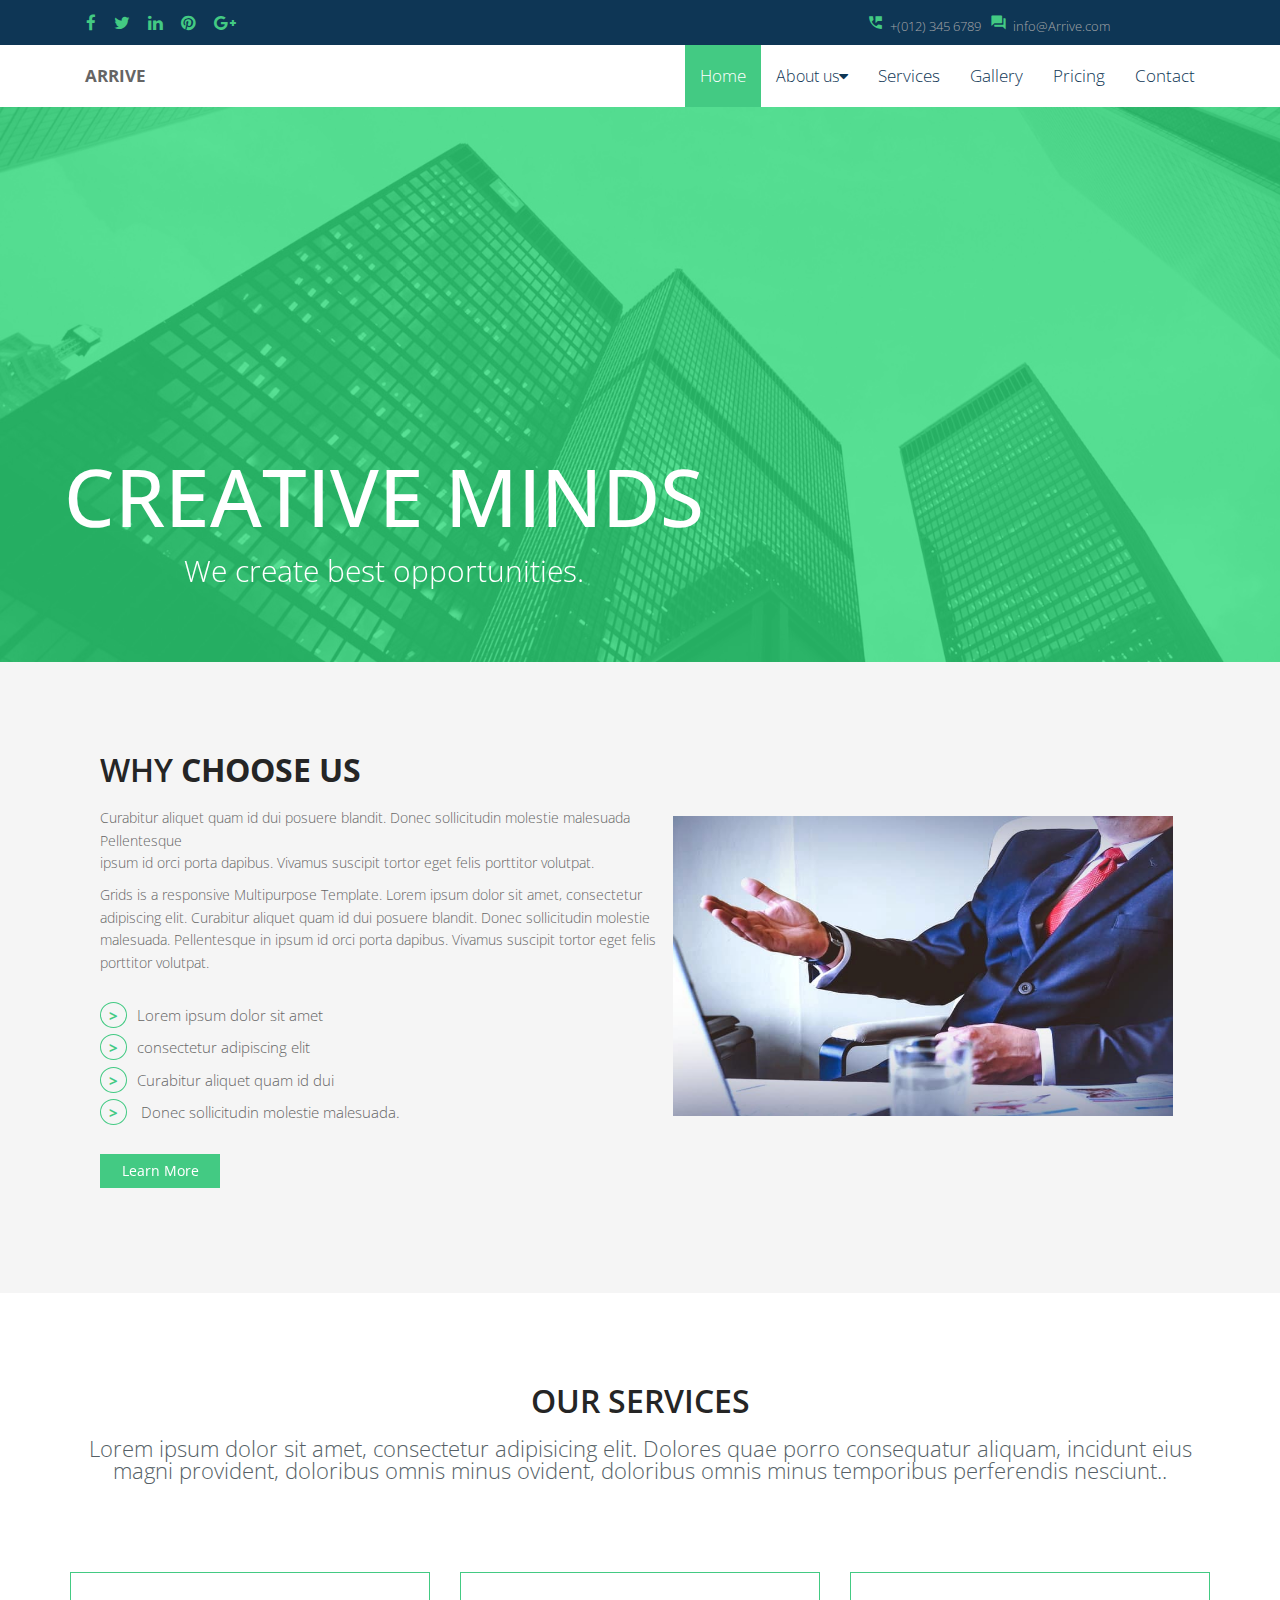
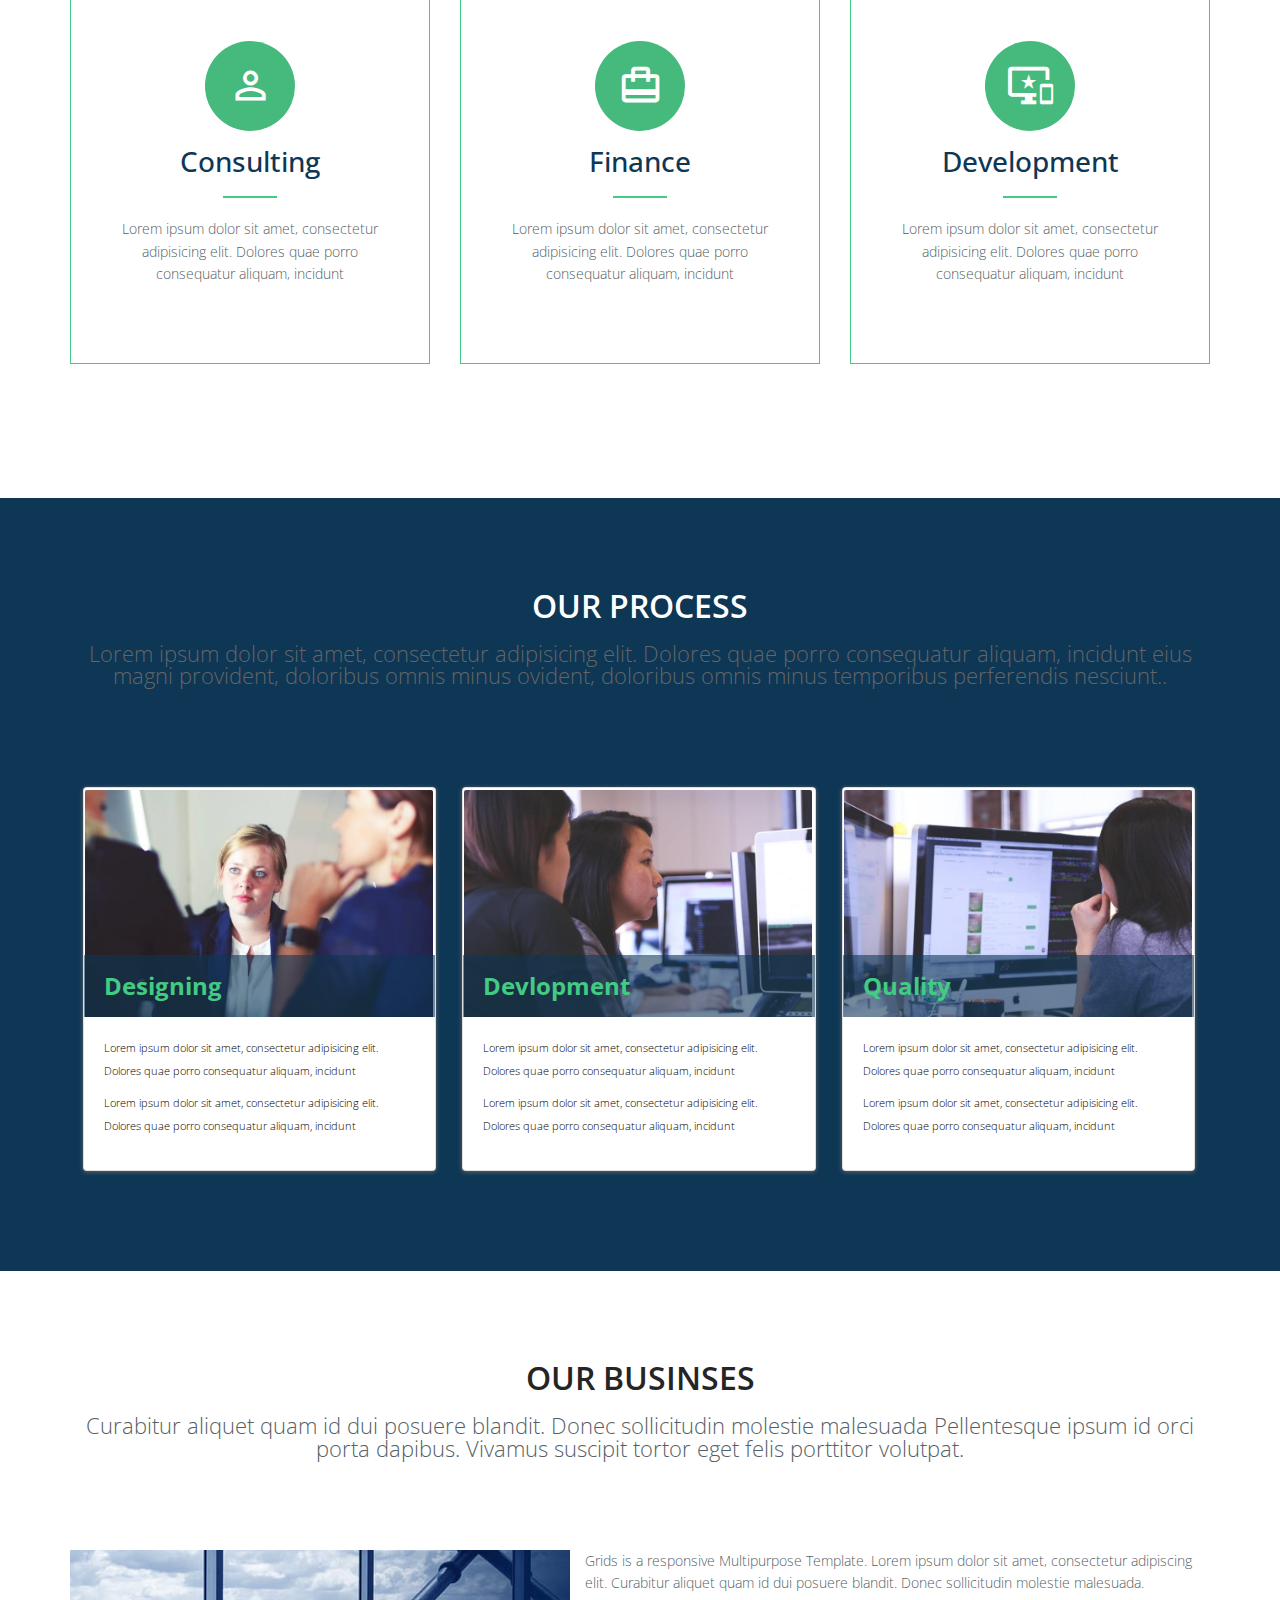
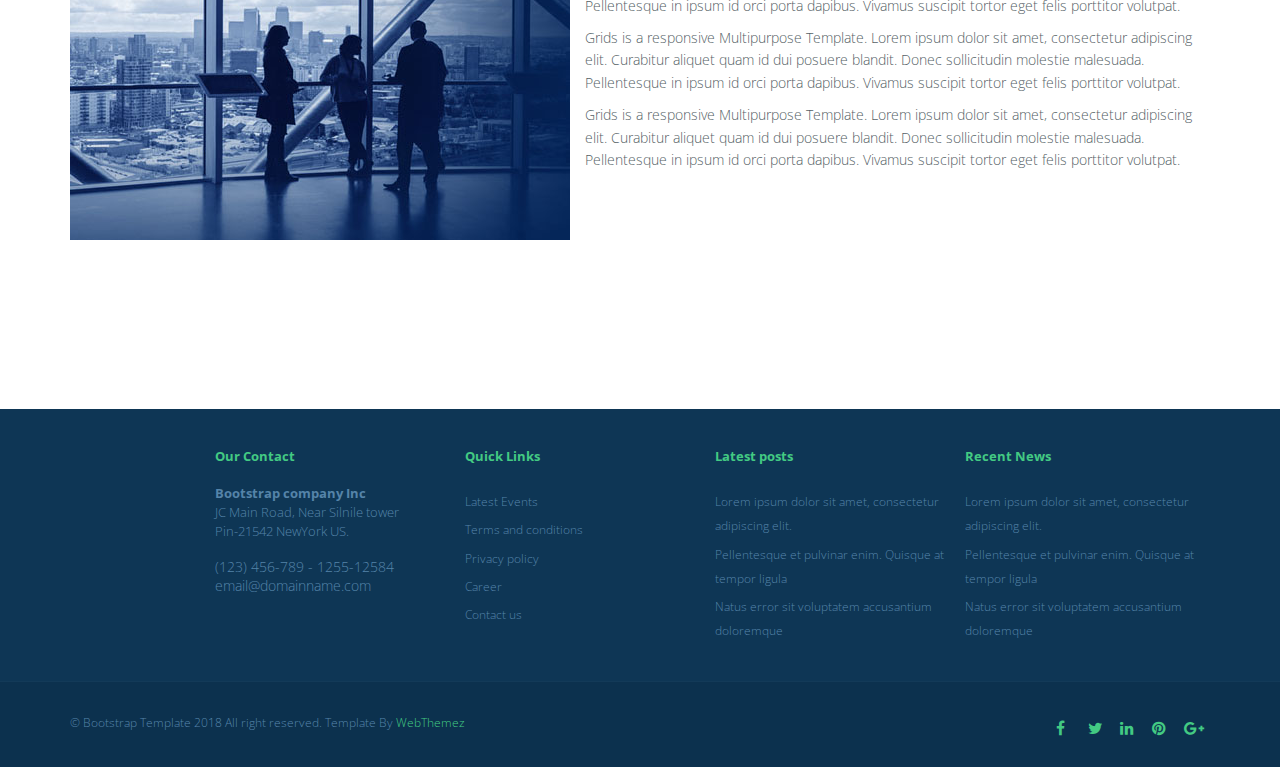
==== commit 8a061151: "updated" ====
--- a/index.html
+++ b/index.html
@@ -28,8 +28,8 @@
                         <a href="#"><i class="fa fa-google-plus"></i></a></div>
                     <div class="topbar-right">
 
-                        <a class="fa fa-phone"></a><span>+(012) 345 6789</span>
-                        <a class="fa fa-envelope"></a><span>info@Arrive.com</span>
+                        <span><a class="material-icons">perm_phone_msg</a>+(012) 345 6789</span>
+                        <span><a class="material-icons">question_answer</a>info@Arrive.com</span>
                     </div>
                 </div>
 
@@ -71,16 +71,16 @@
                     <div class="carousel-item  active">
                         <img class="carousel-image" src="img/2.jpg" alt="Carousel_image_1" height="555px">
                         <div class="carousel-caption">
-                            <h3>OPPORTUNITIES</h3>
-                            <p>We create the opportunities.</p>
+                            <h3>CREATIVE MINDS</h3>
+                            <p>We create best opportunities.</p>
                         </div>
                     </div>
 
                     <div class="carousel-item">
                         <img class="carousel-image" src="img/1.jpg" alt="Carousel_image_2" height="555px">
                         <div class="carousel-caption">
-                            <h3>Originality </h3>
-                            <p>Success depends on originality.</p>
+                            <h3>BUSINESS GOAL </h3>
+                            <p>Success depends on productivity.</p>
                         </div>
                     </div>
                 </div>
@@ -103,7 +103,7 @@
                         <p>Curabitur aliquet quam id dui posuere blandit. Donec sollicitudin molestie malesuada
                             Pellentesque <br>ipsum id orci porta dapibus. Vivamus suscipit tortor eget felis porttitor
                             volutpat.</p>
-                        <p>Grids is a responsive Multipurpose Template. Lorem ipsum dolor sit amet, consectetur
+                         <p>Grids is a responsive Multipurpose Template. Lorem ipsum dolor sit amet, consectetur
                             adipiscing elit. Curabitur aliquet quam id dui posuere blandit. Donec sollicitudin molestie
                             malesuada. Pellentesque in ipsum id orci porta dapibus. Vivamus suscipit tortor eget felis
                             porttitor volutpat.</p>
@@ -134,7 +134,7 @@
             <div class="4u">
                 <section class="special box">
 
-                    <i class="material-icons">account_circle</i>
+                   <span class="m-icons"><i class="material-icons">perm_identity</i></span> 
                     <h3>Consulting</h3>
                     <div class="line"></div>
                     <p>Lorem ipsum dolor sit amet, consectetur adipisicing elit. Dolores quae porro consequatur aliquam,
@@ -145,7 +145,7 @@
 
                 <section class="special box">
 
-                    <i class="material-icons">card_travel</i>
+                    <span class="m-icons"><i class="material-icons">card_travel</i></span>
                     <h3>Finance</h3>
                     <div class="line"></div>
                     <p>Lorem ipsum dolor sit amet, consectetur adipisicing elit. Dolores quae porro consequatur aliquam,
@@ -154,7 +154,7 @@
                 </section>
                 <section class="special box">
 
-                    <i class="material-icons"> important_devices</i>
+                    <span class="m-icons"> <i class="material-icons"> important_devices</i></span>
                     <h3>Development</h3>
                     <div class="line"></div>
                     <p>Lorem ipsum dolor sit amet, consectetur adipisicing elit. Dolores quae porro consequatur aliquam,
@@ -221,9 +221,8 @@
         <div class="container">
             <article class="major">
                 <h2>OUR BUSINSES</h2>
-                Lorem ipsum dolor sit amet, consectetur adipisicing elit. Dolores quae porro consequatur aliquam,
-                incidunt eius magni provident,
-                doloribus omnis minus ovident, doloribus omnis minus temporibus perferendis nesciunt..
+                Curabitur aliquet quam id dui posuere blandit. Donec sollicitudin molestie malesuada Pellentesque
+ipsum id orci porta dapibus. Vivamus suscipit tortor eget felis porttitor volutpat.
             </article>
 
             <div class="page">
--- a/css/styles.css
+++ b/css/styles.css
@@ -2,7 +2,7 @@
 body {
 	font-family:'Open Sans', Arial, sans-serif;
 	font-weight:300;
-	line-height:1.6em;
+	line-height:1em;
 	color:#656565;
 	font-size: 1.4em;
   margin:0;
@@ -10,7 +10,7 @@
 }
 p{
   font-size: 14px;
-  margin: 0;
+  margin: 0 0 10px;
 }
 
 strong{
@@ -58,7 +58,7 @@
 
 }
 .icon-wrapper{
-  padding: 0px;
+  padding: 10px;
 }
 .icon-wrapper a i{
   color: #43ca83;
@@ -68,7 +68,7 @@
   .topbar a {
 
     text-align: center;
-    padding: 14px 16px;
+    padding: 14px 6px;
     text-decoration: none;
     font-size: 17px;
   }
@@ -134,8 +134,11 @@
   background: rgba(46, 218, 123, 0.8);
 }
 .carousel-caption{
-  margin: 0px 0px 150px 0px;
-  Z-INDEX: 9;
+  Z-INDEX: 7;
+    padding: 50px 0px;
+    right: 45%;
+    left: 5%;
+ 
 }
 .carousel-caption h3{
   font-size: 80px;
@@ -297,7 +300,10 @@
   
 /* Icon */
 
-.material-icons {
+.m-icons {
+  
+}
+.m-icons i{
   margin-bottom: 15px;
   color: #ffffff;
   width: 50px;
@@ -305,12 +311,10 @@
   background: #46b97c;
   width: 90px;
   height: 90px;
-  border: 1px solid #46b97c;
   line-height: 90px;
   border-radius: 50%;
-  font-size: 3em;
-}
-
+  font-size: 2em;
+}
 
 /* Wrapper */
 
@@ -344,7 +348,7 @@
 
       .\34 u {
         display: flex;
-        column-gap: 10px;
+        column-gap: 30px;
              
     }
    
@@ -362,7 +366,7 @@
   .card {
     width: 31%;
     position: relative;
-    margin: 10px 8px;
+    margin: 10px 13px;
     background-color: #fff;
     box-shadow: 0px 1px 5px 0px;
        
@@ -370,6 +374,7 @@
 .card-wrapper{
   display: flex;
   flex-wrap: wrap;
+ 
 }
   .card-image {
     position: relative;
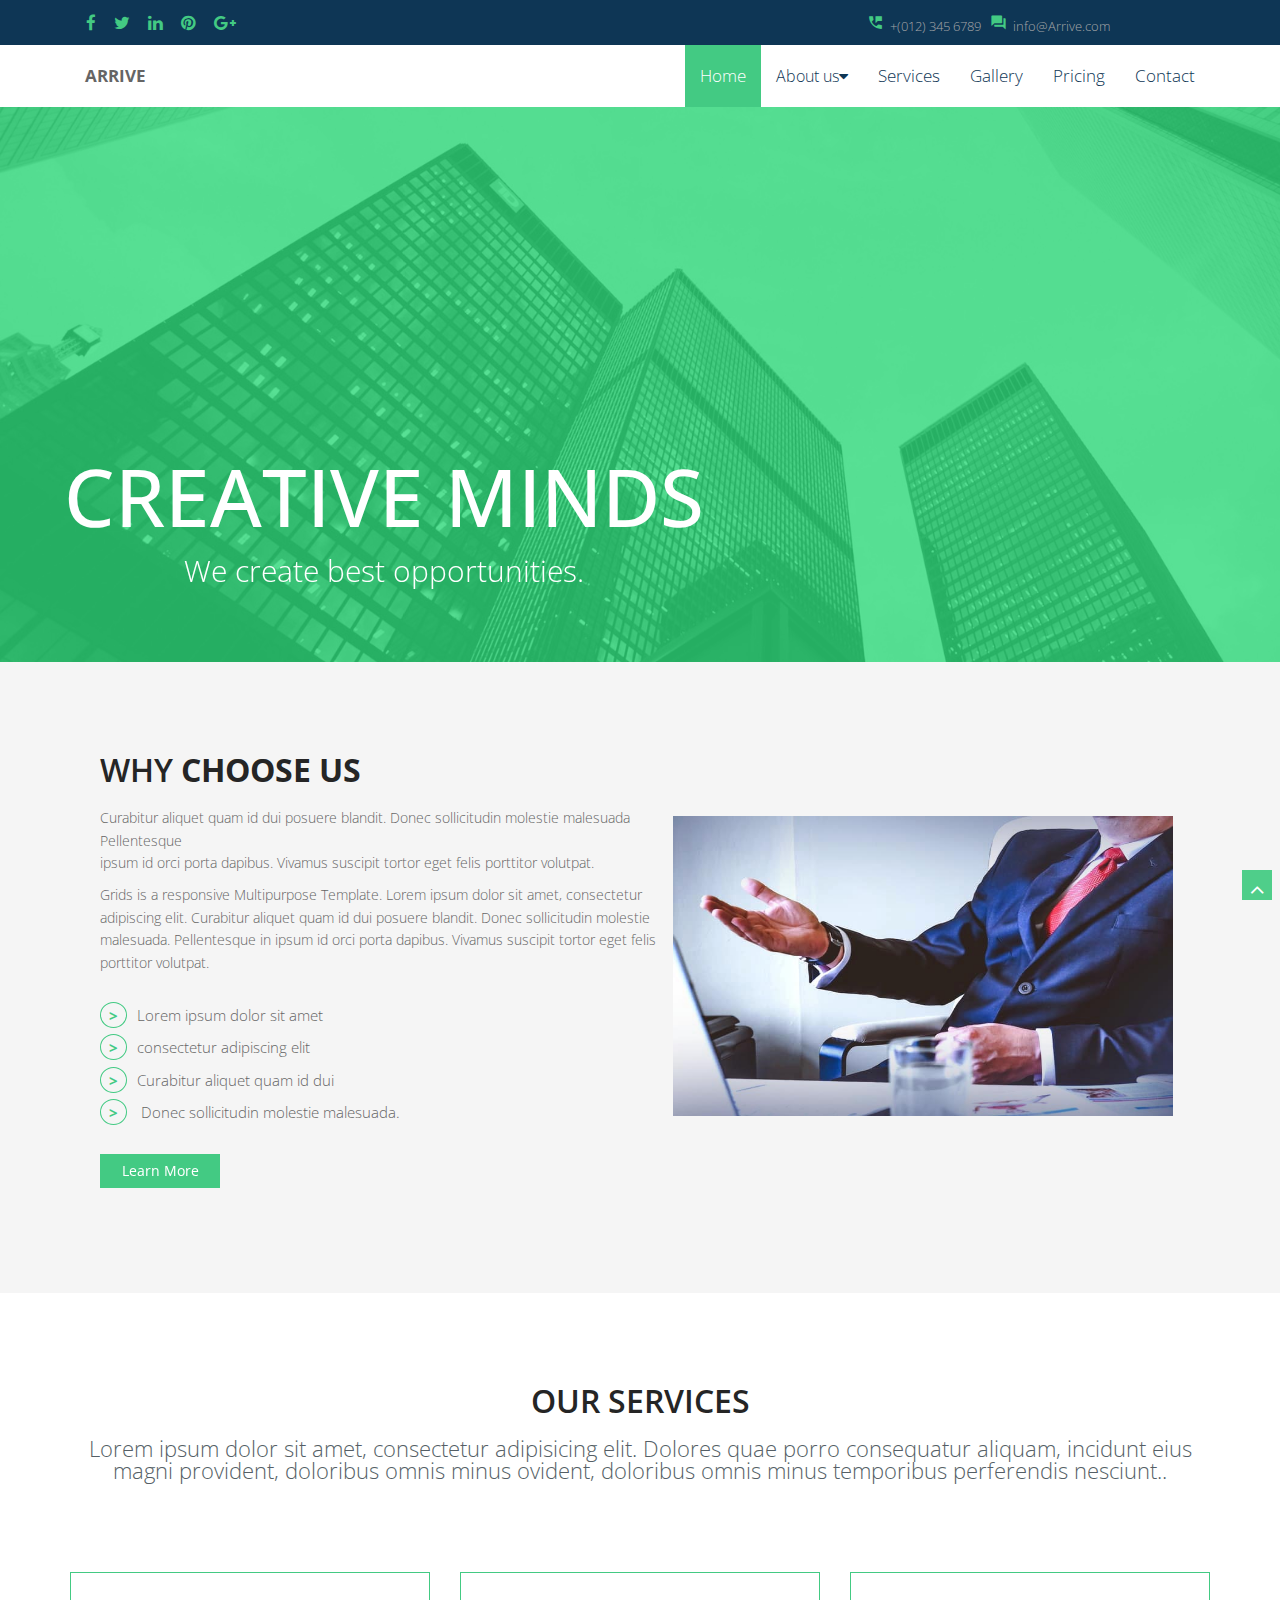
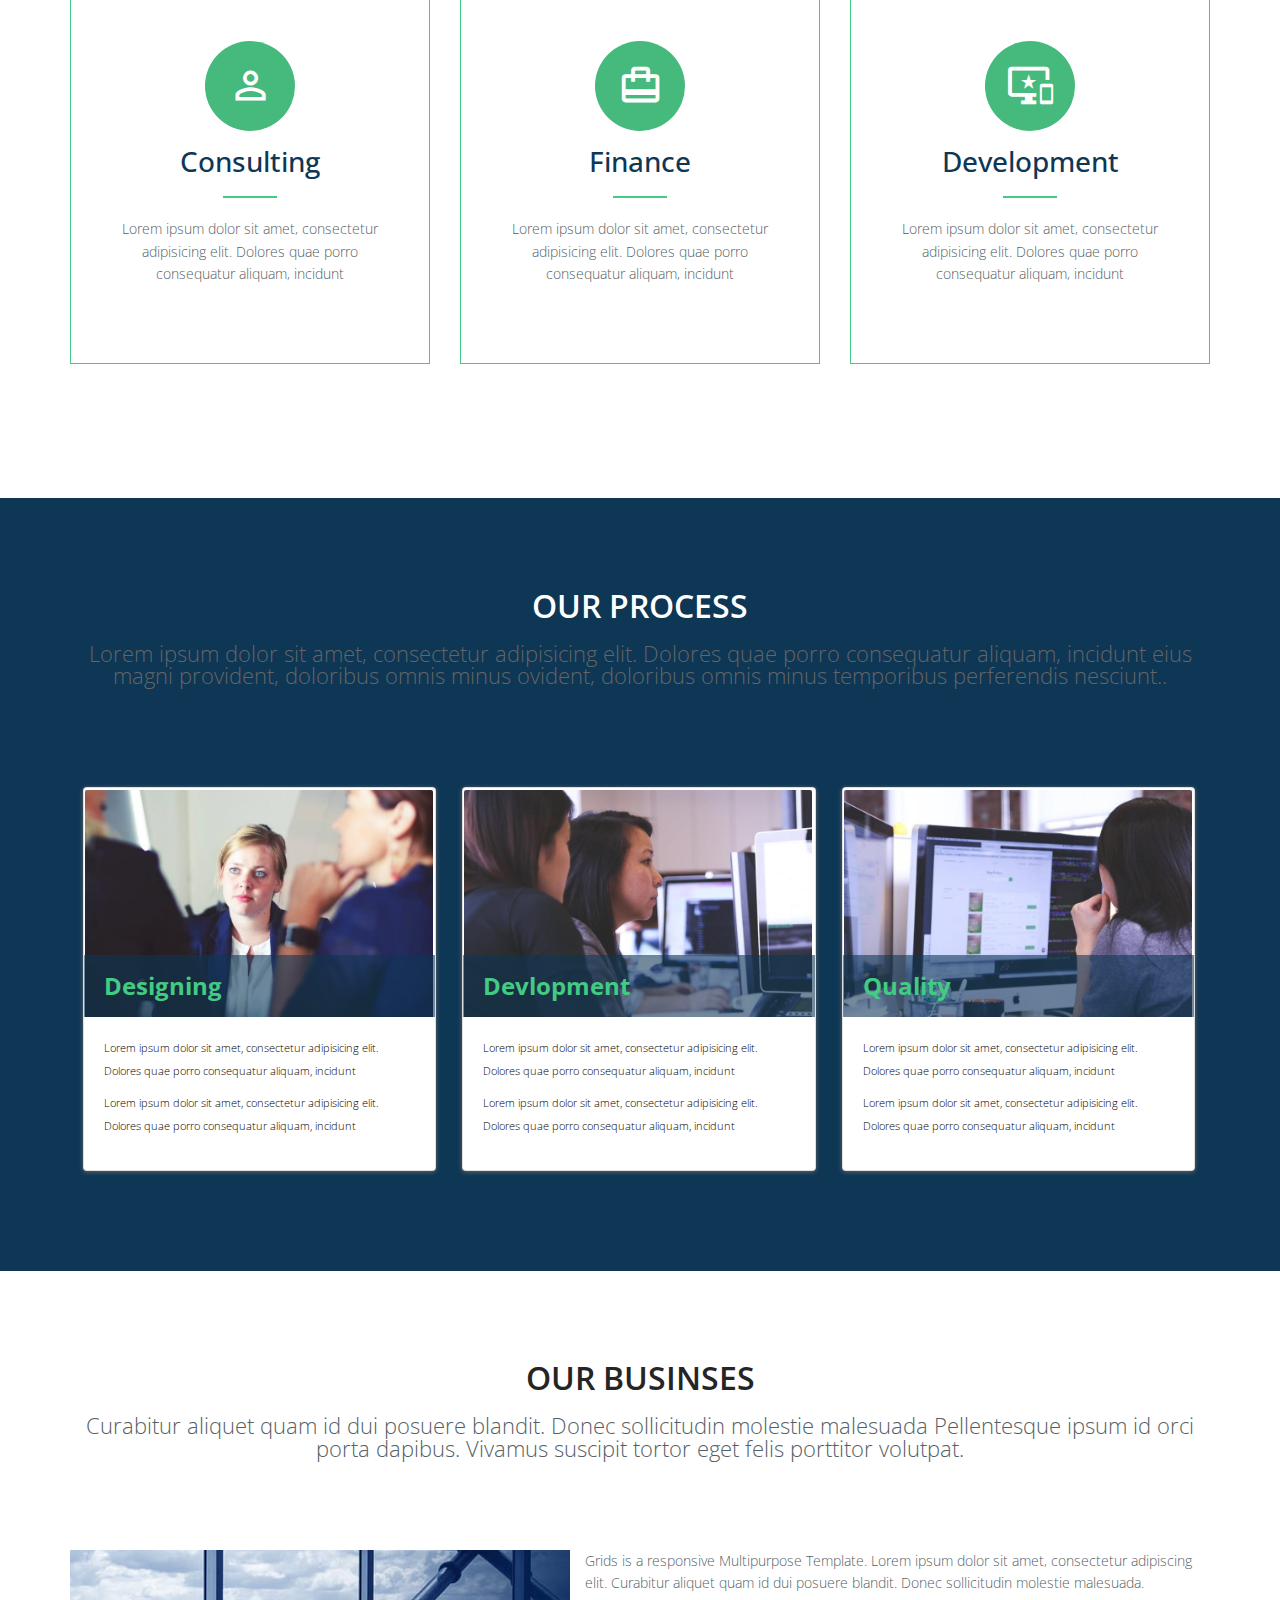
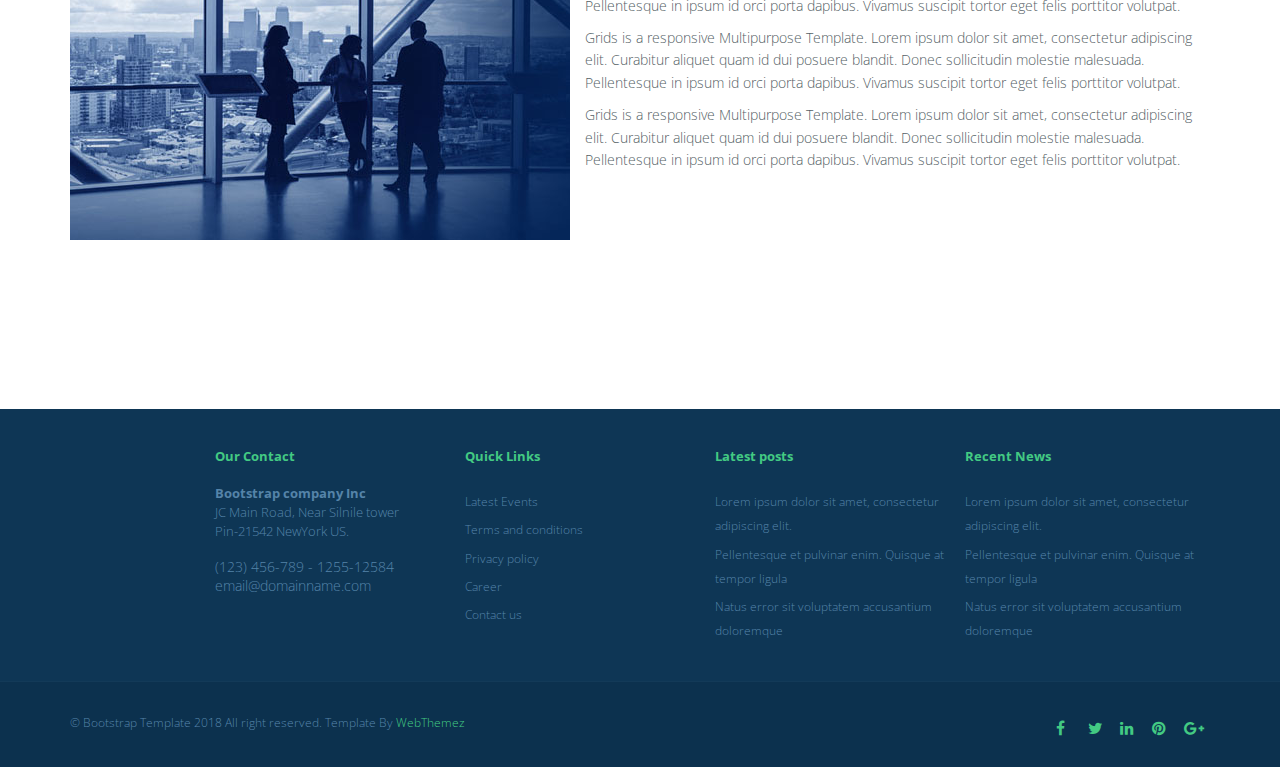
==== commit 52cfe331: "updated" ====
--- a/index.html
+++ b/index.html
@@ -54,7 +54,7 @@
                         </div>
                     </div>
                     <a href="services.html">Services</a>
-                    <a href="portfolio.html">Gallery</a>
+                    <a href="gallery.html">Gallery</a>
                     <a href="pricing.html">Pricing</a>
                     <a href="contact.html">Contact</a>
 
@@ -328,6 +328,7 @@
                 </div>
             </div>
         </div>
+        <div class="scroll-top"><i class="fa fa-angle-up"></i></div>
 
 
 
--- a/css/styles.css
+++ b/css/styles.css
@@ -6,6 +6,7 @@
 	color:#656565;
 	font-size: 1.4em;
   margin:0;
+  position: relative;
 
 }
 p{
@@ -579,4 +580,16 @@
 .dropdown-content a:hover {
   background-color: #0e3655;
 }
-
+.scroll-top{
+  position: fixed;
+  bottom: 0;
+  right: 8px;
+  z-index: 9;
+  padding: 8px;
+  background-color: #4fce8a;
+  height: 30px;
+}
+.scroll-top i{
+  color: white;
+
+}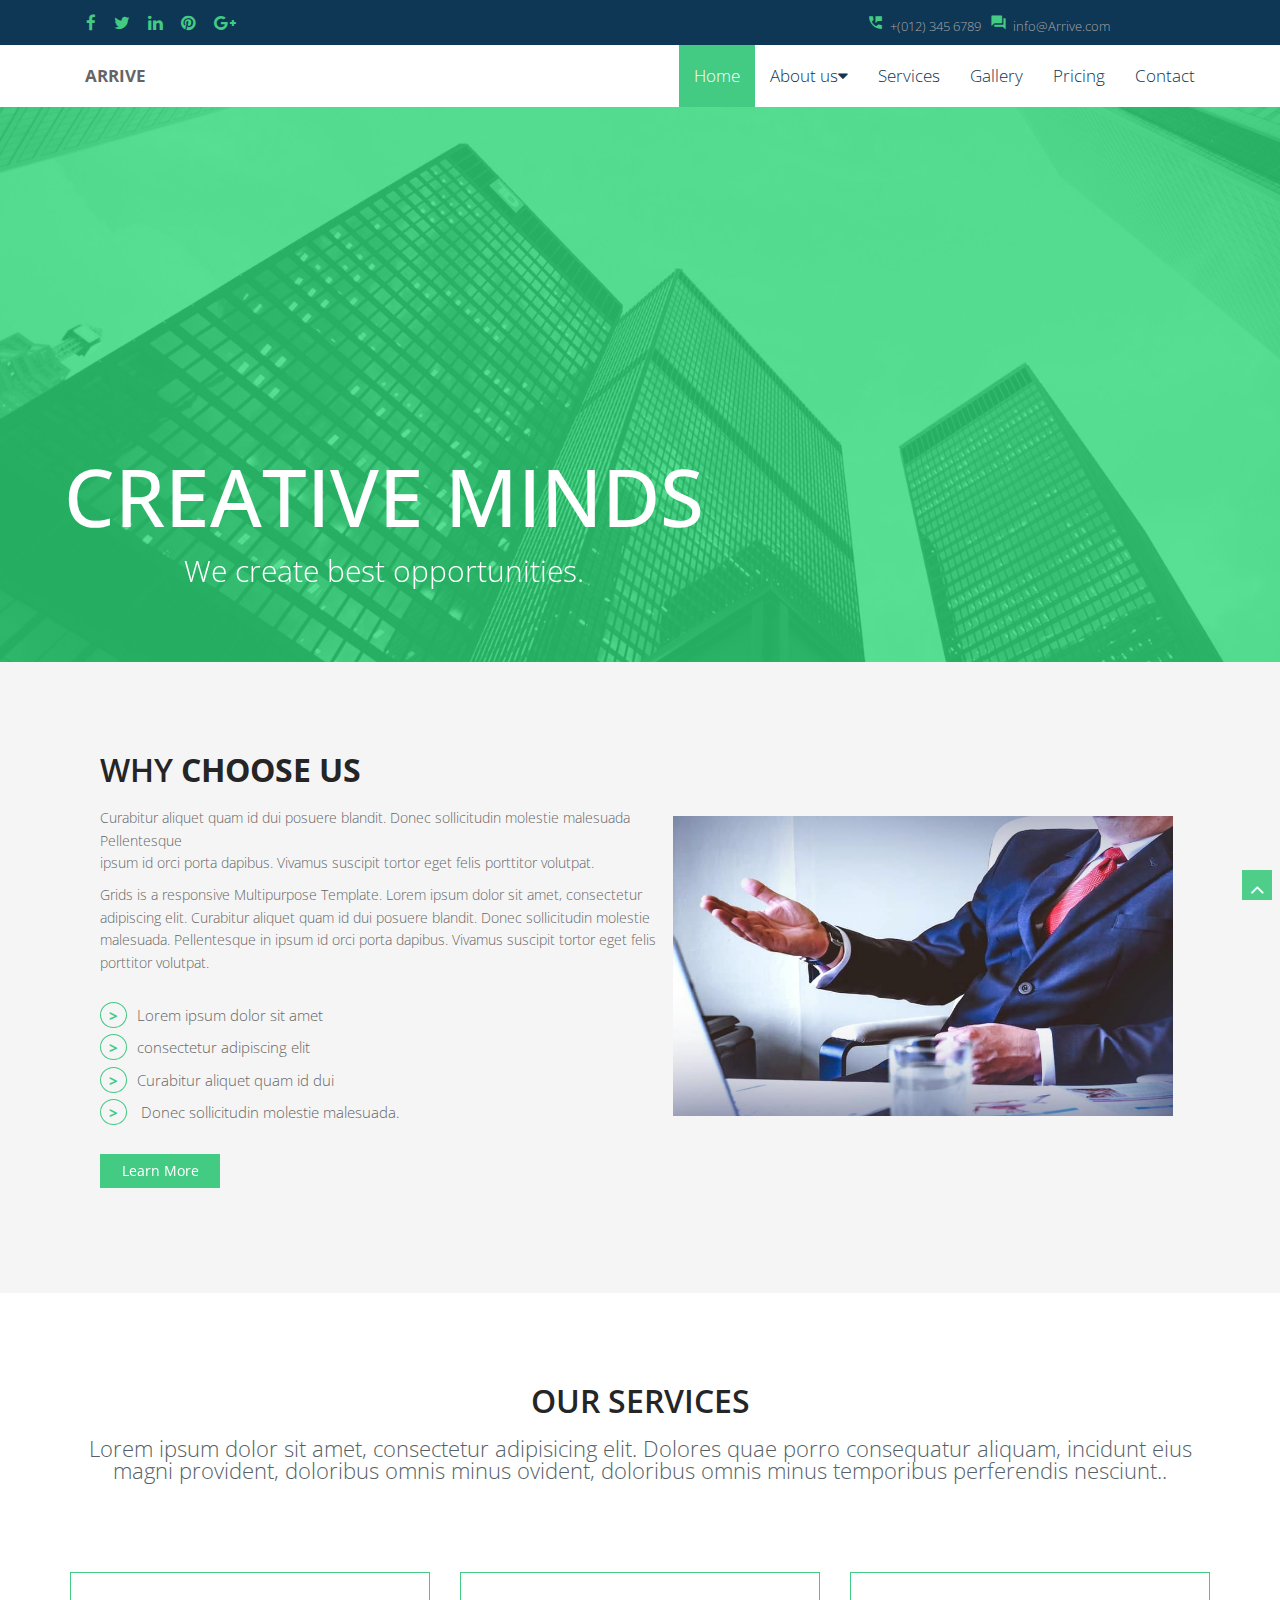
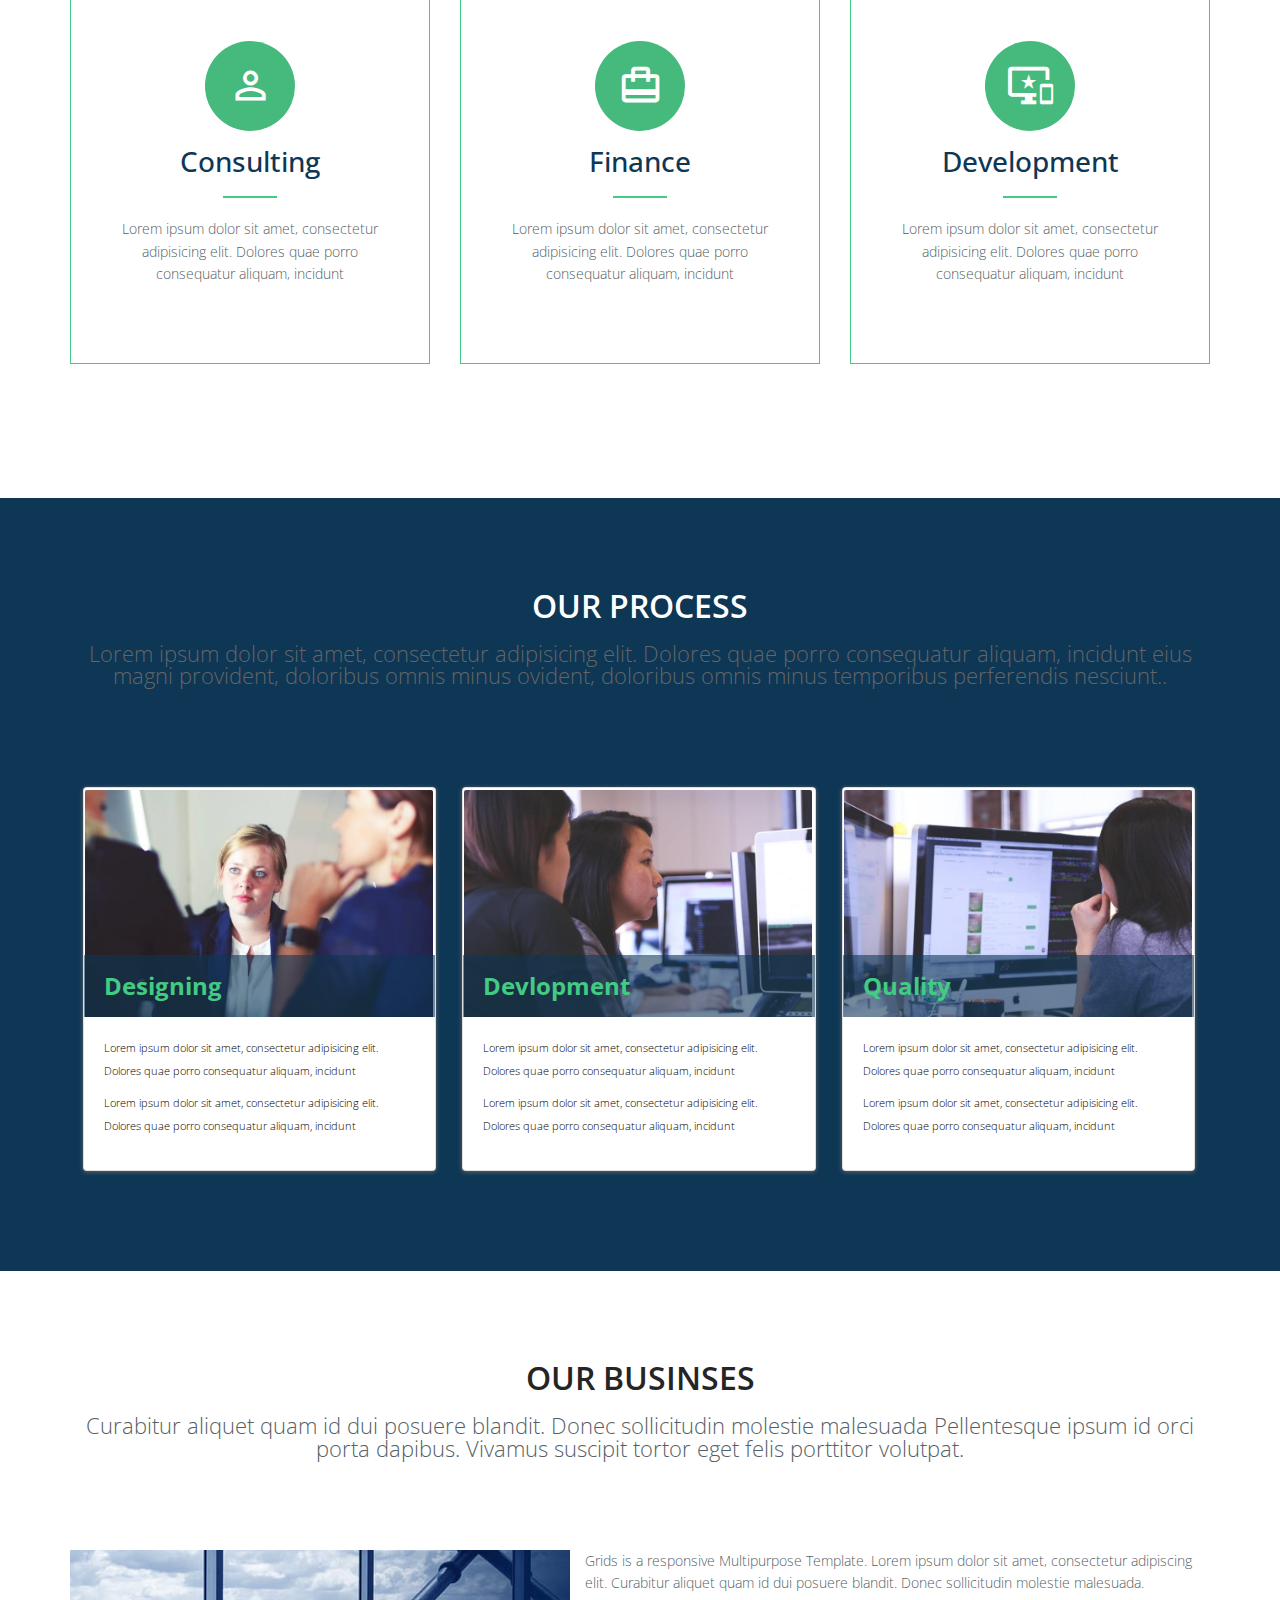
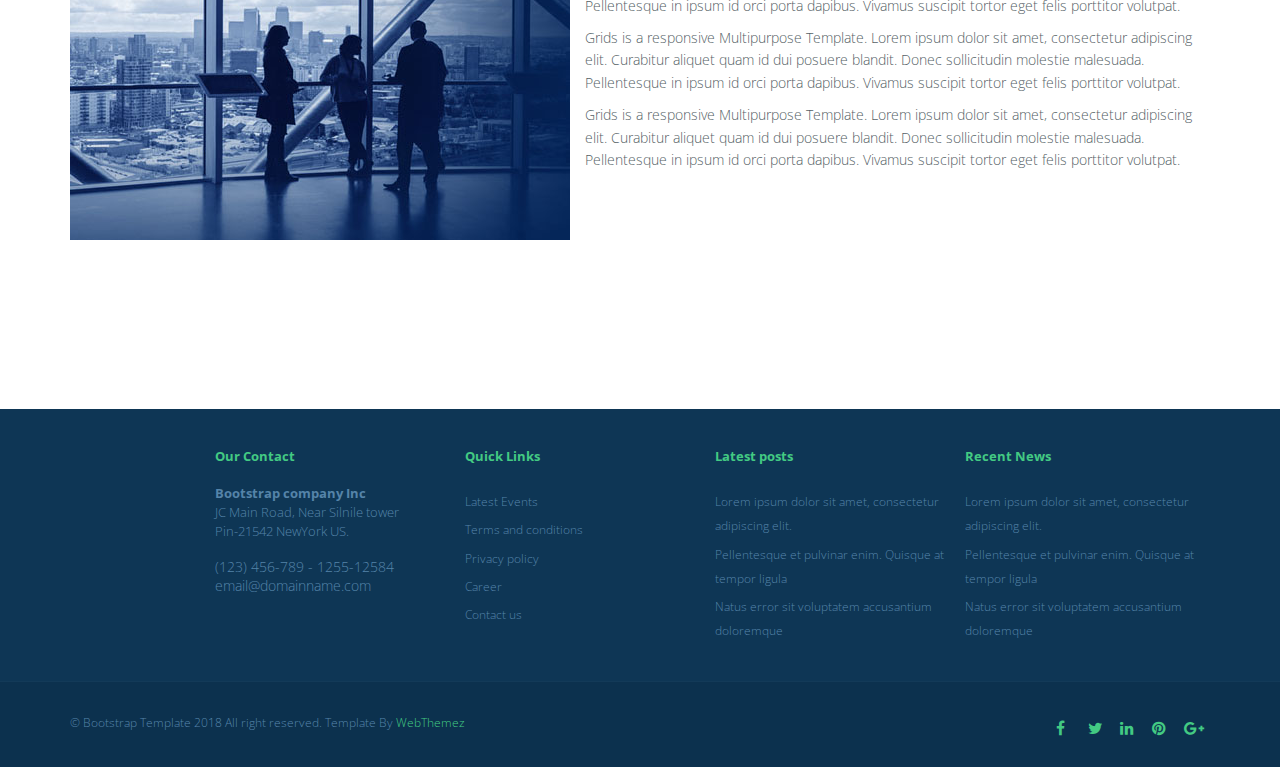
==== commit 15d61ac1: "Updated" ====
--- a/index.html
+++ b/index.html
@@ -103,7 +103,7 @@
                         <p>Curabitur aliquet quam id dui posuere blandit. Donec sollicitudin molestie malesuada
                             Pellentesque <br>ipsum id orci porta dapibus. Vivamus suscipit tortor eget felis porttitor
                             volutpat.</p>
-                         <p>Grids is a responsive Multipurpose Template. Lorem ipsum dolor sit amet, consectetur
+                        <p>Grids is a responsive Multipurpose Template. Lorem ipsum dolor sit amet, consectetur
                             adipiscing elit. Curabitur aliquet quam id dui posuere blandit. Donec sollicitudin molestie
                             malesuada. Pellentesque in ipsum id orci porta dapibus. Vivamus suscipit tortor eget felis
                             porttitor volutpat.</p>
@@ -134,7 +134,7 @@
             <div class="4u">
                 <section class="special box">
 
-                   <span class="m-icons"><i class="material-icons">perm_identity</i></span> 
+                    <span class="m-icons"><i class="material-icons">perm_identity</i></span>
                     <h3>Consulting</h3>
                     <div class="line"></div>
                     <p>Lorem ipsum dolor sit amet, consectetur adipisicing elit. Dolores quae porro consequatur aliquam,
@@ -222,7 +222,7 @@
             <article class="major">
                 <h2>OUR BUSINSES</h2>
                 Curabitur aliquet quam id dui posuere blandit. Donec sollicitudin molestie malesuada Pellentesque
-ipsum id orci porta dapibus. Vivamus suscipit tortor eget felis porttitor volutpat.
+                ipsum id orci porta dapibus. Vivamus suscipit tortor eget felis porttitor volutpat.
             </article>
 
             <div class="page">
@@ -307,28 +307,28 @@
         </div>
 
     </footer>
-        <div id="sub-footer">
-            <div class="container">
-                <div class="sub-content">
-                    <div class="copyright">
-                        <p>
-                            <span>&copy; Bootstrap Template 2018 All right reserved. Template By </span><a
-                                href="https://webthemez.com/responsive-website/" target="_blank">WebThemez</a>
-                        </p>
-                    </div>
-                </div>
-                <div class="sub-content">
-                    <ul class="social-network">
-                        <li><a href="#" title="Facebook"><i class="fa fa-facebook"></i></a></li>
-                        <li><a href="#" title="Twitter"><i class="fa fa-twitter"></i></a></li>
-                        <li><a href="#" title="Linkedin"><i class="fa fa-linkedin"></i></a></li>
-                        <li><a href="#" title="Pinterest"><i class="fa fa-pinterest"></i></a></li>
-                        <li><a href="#" title="Google plus"><i class="fa fa-google-plus"></i></a></li>
-                    </ul>
-                </div>
-            </div>
-        </div>
-        <div class="scroll-top"><i class="fa fa-angle-up"></i></div>
+    <div id="sub-footer">
+        <div class="container">
+            <div class="sub-content">
+                <div class="copyright">
+                    <p>
+                        <span>&copy; Bootstrap Template 2018 All right reserved. Template By </span><a
+                            href="https://webthemez.com/responsive-website/" target="_blank">WebThemez</a>
+                    </p>
+                </div>
+            </div>
+            <div class="sub-content">
+                <ul class="social-network">
+                    <li><a href="#" title="Facebook"><i class="fa fa-facebook"></i></a></li>
+                    <li><a href="#" title="Twitter"><i class="fa fa-twitter"></i></a></li>
+                    <li><a href="#" title="Linkedin"><i class="fa fa-linkedin"></i></a></li>
+                    <li><a href="#" title="Pinterest"><i class="fa fa-pinterest"></i></a></li>
+                    <li><a href="#" title="Google plus"><i class="fa fa-google-plus"></i></a></li>
+                </ul>
+            </div>
+        </div>
+    </div>
+    <div class="scroll-top"><i class="fa fa-angle-up"></i></div>
 
 
 
--- a/css/styles.css
+++ b/css/styles.css
@@ -544,11 +544,20 @@
 float:left;
 }
 .dropdown {
-  float: left;
-  overflow: hidden;
-}
-
-.dropdown .dropbtn {
+  position: relative;
+  display: inline-block;
+}
+.dropbtn{
+  
+  color: white;
+  padding: 16px;
+  font-size: 16px;
+  border: none;
+  cursor: pointer;
+}
+
+
+.dropdown:hover .dropbtn {
   font-size: 16px;  
   border: none;
   outline: none;
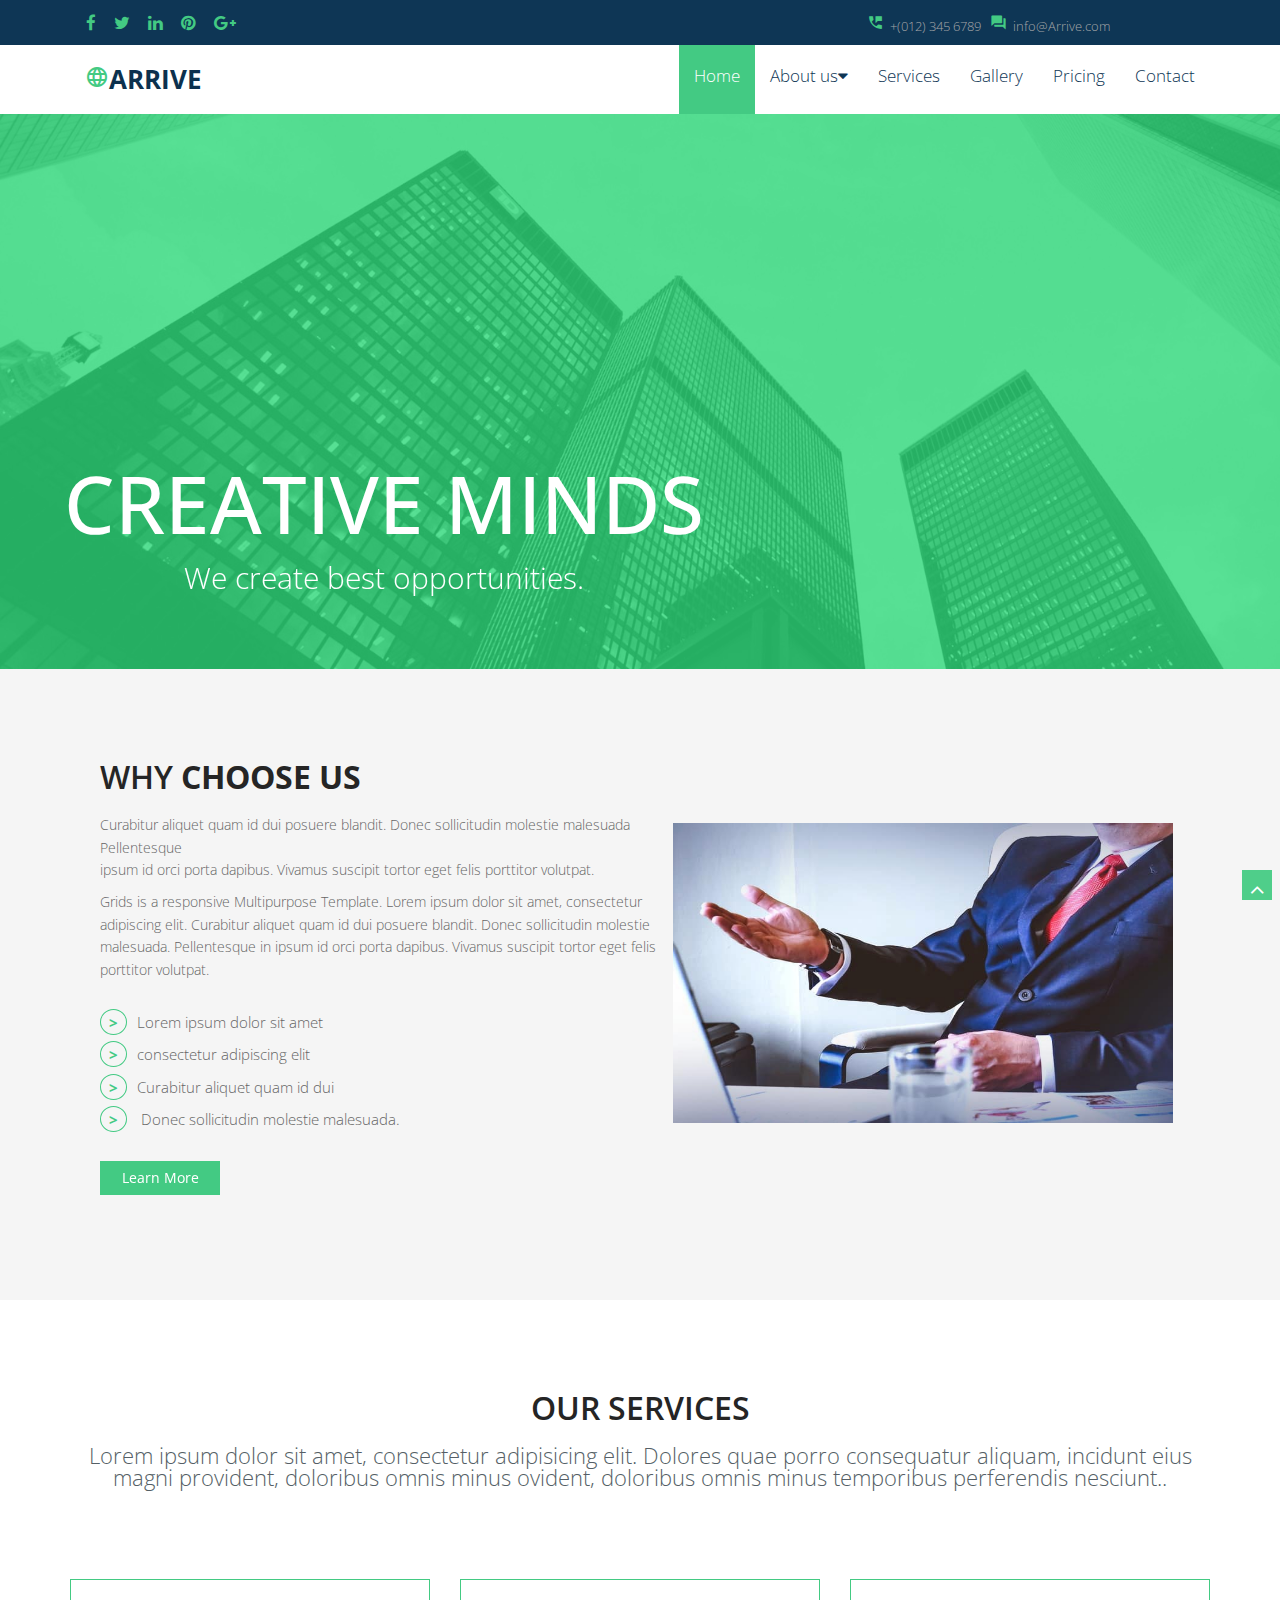
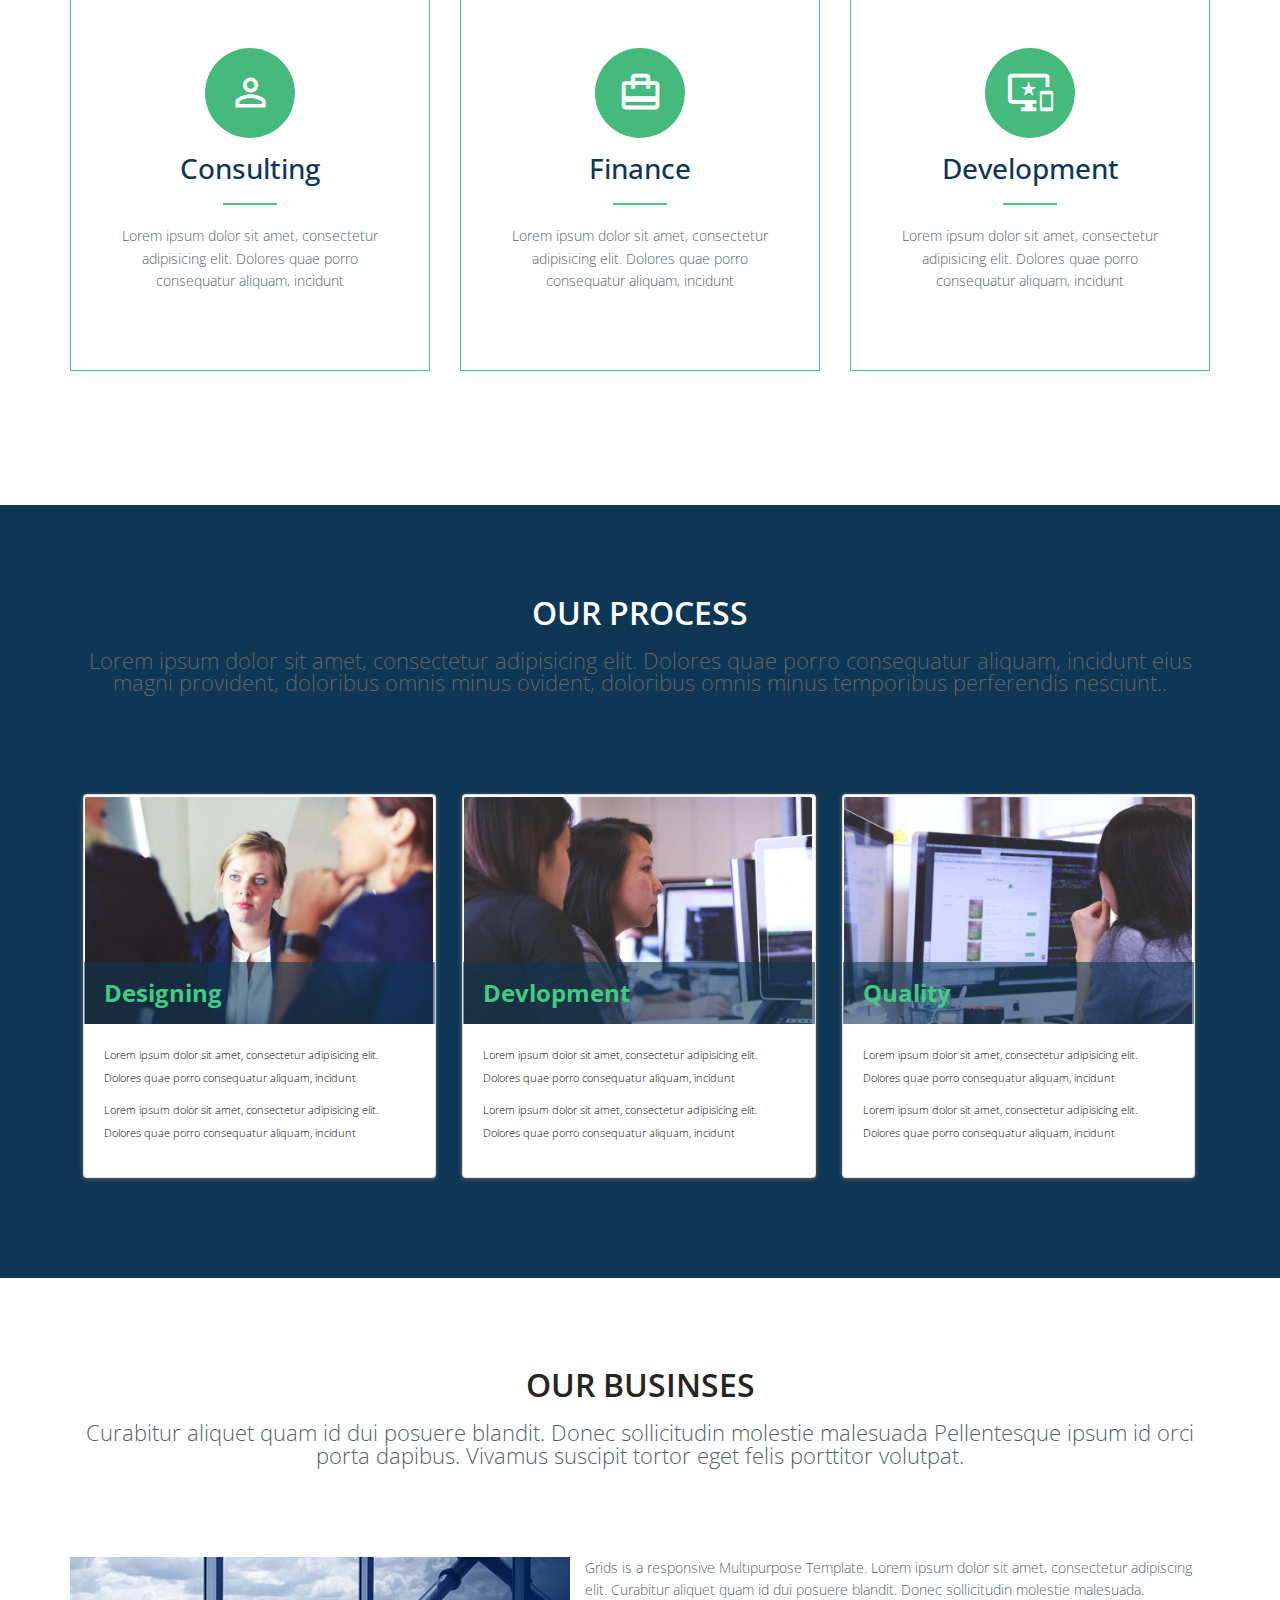
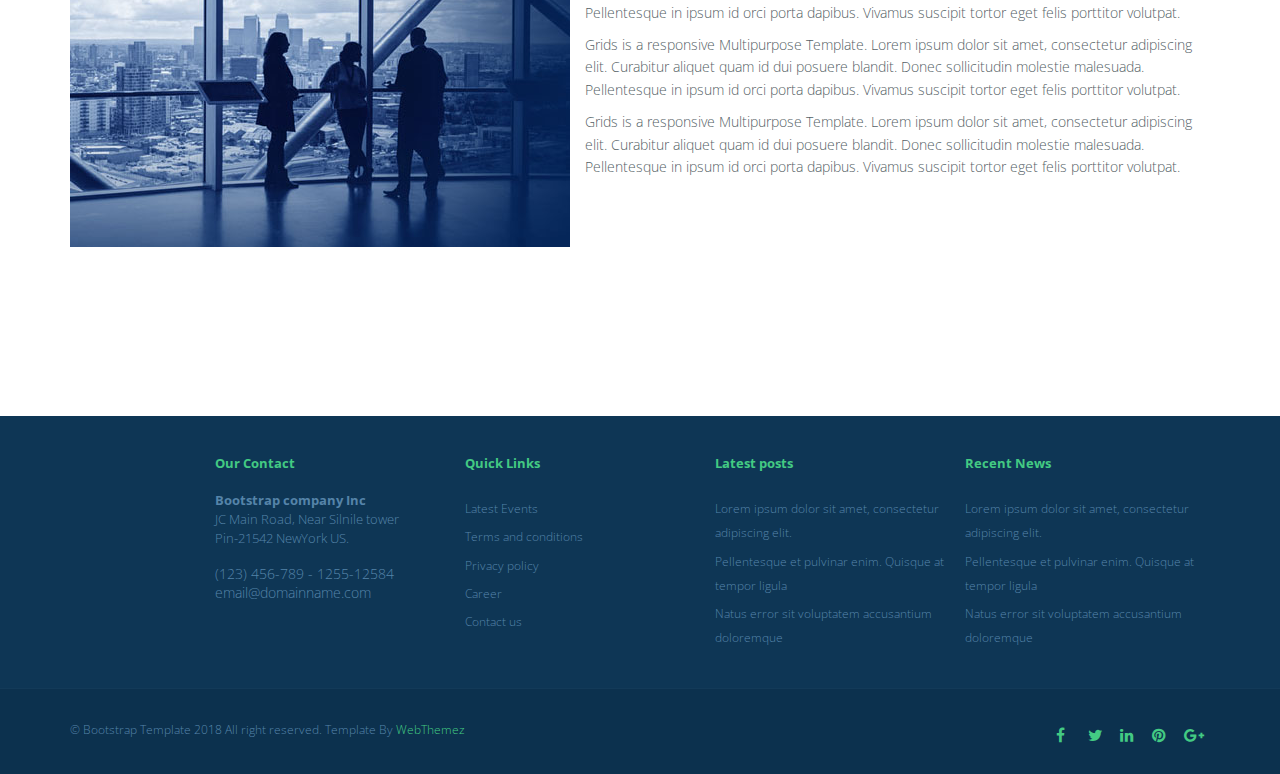
==== commit f7dd83f7: "updated" ====
--- a/index.html
+++ b/index.html
@@ -39,7 +39,7 @@
     <header>
         <div class="container">
             <div class="navbar">
-                <a><strong>ARRIVE</a></strong>
+                <a><i class="material-icons">language</i><strong>ARRIVE</a></strong>
                 <div class="navbar-right">
 
                     <a class="active" href="index.html">Home</a>
--- a/css/styles.css
+++ b/css/styles.css
@@ -83,6 +83,15 @@
     margin: auto;
     background-color: white;
     padding:0px;
+    align-items: inherit;
+  }
+  .navbar strong{
+    font-size: 26px;
+    color: #0c314e;
+  }
+  .navbar .material-icons{
+    color: #43ca83;
+    
   }
   .navbar-right {
     
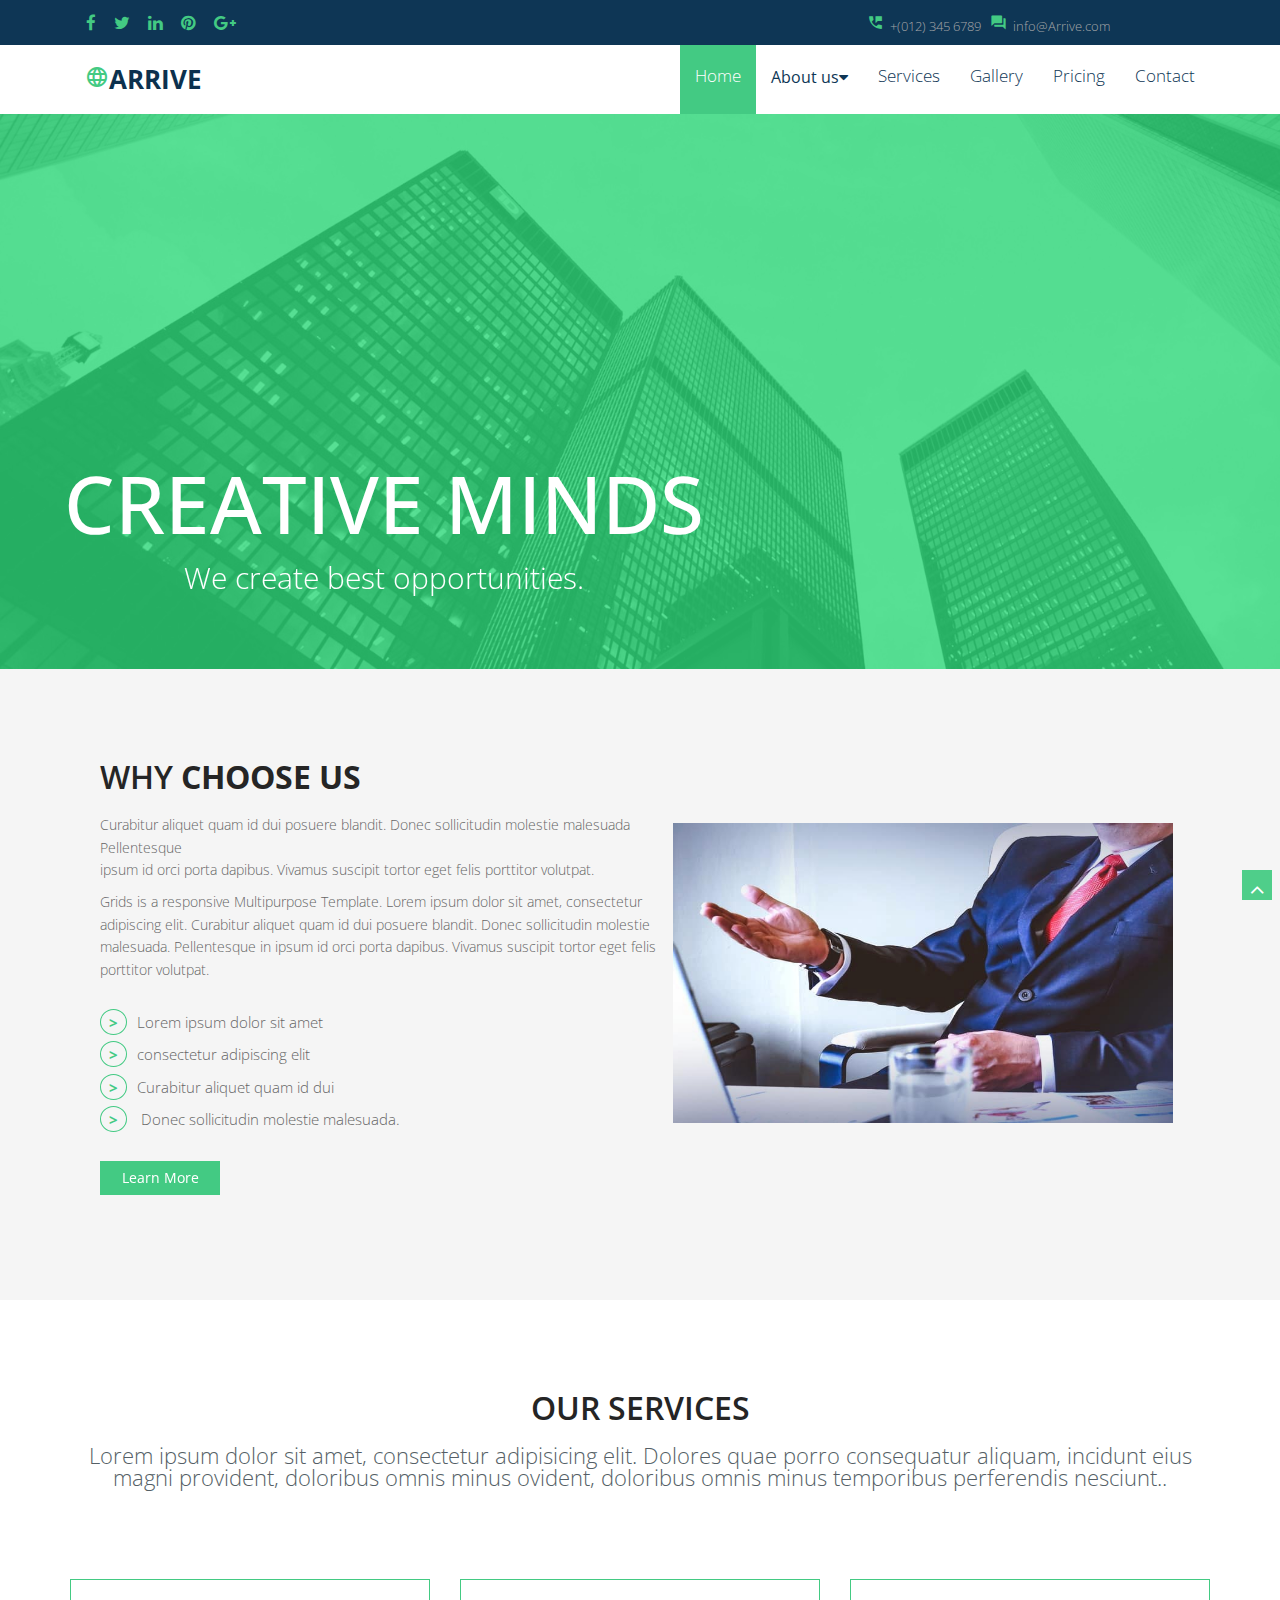
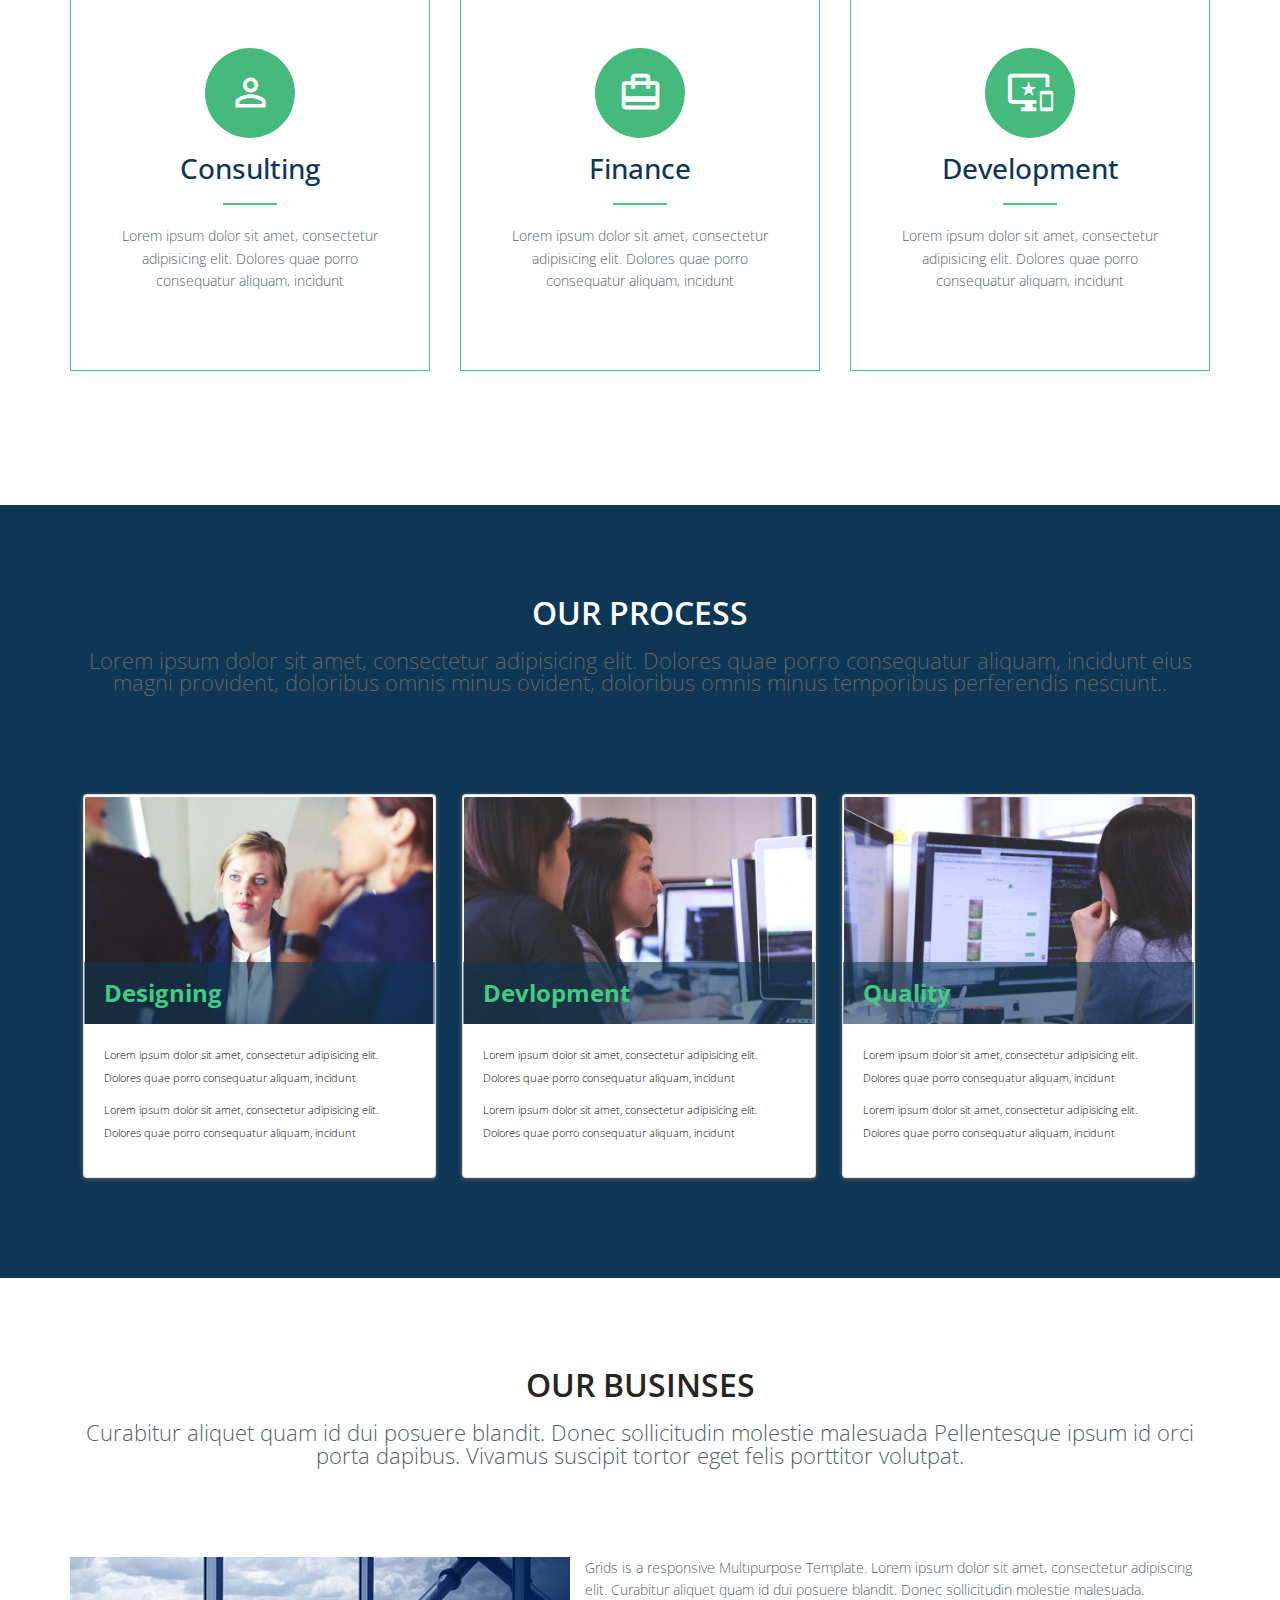
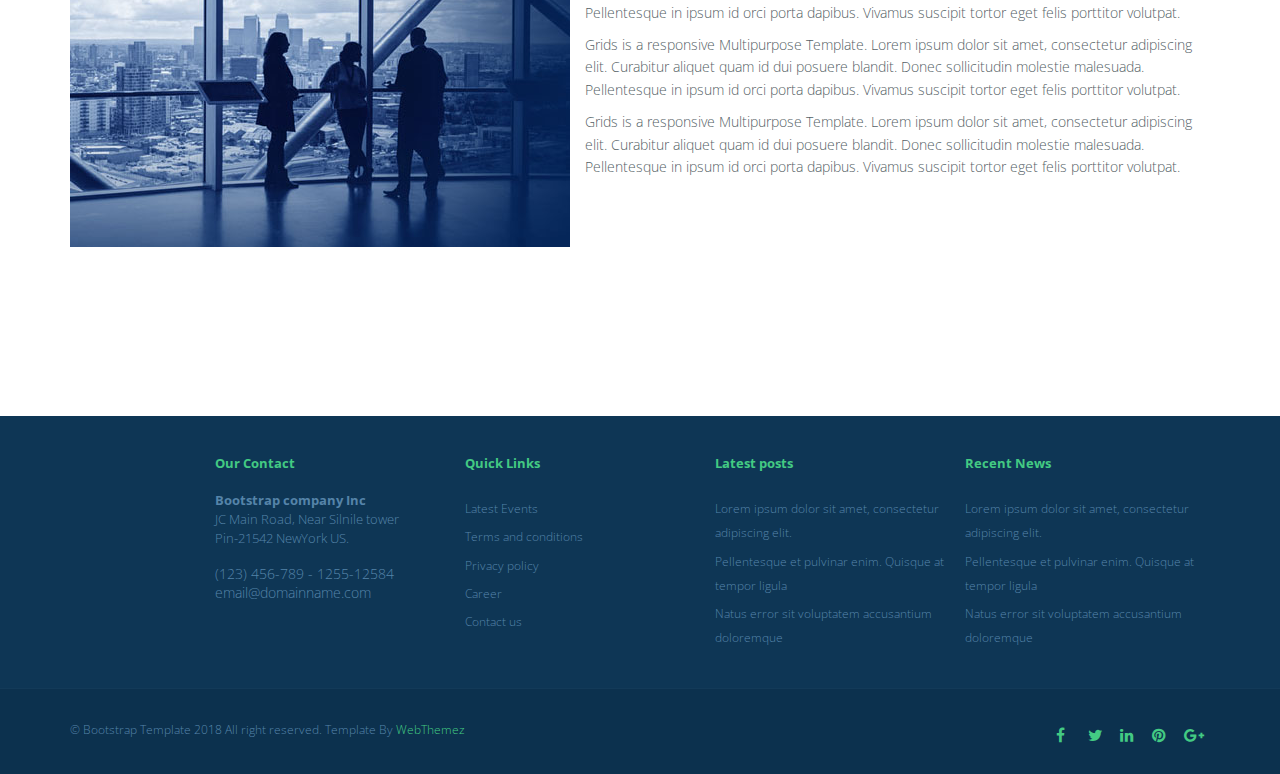
==== commit b668239e: "updated" ====
--- a/index.html
+++ b/index.html
@@ -44,14 +44,14 @@
 
                     <a class="active" href="index.html">Home</a>
                     <div class="dropdown">
-                        <a class="dropbtn">About us<i class="fa fa-caret-down"></i>
-                        </a>
-                        <div class="dropdown-content">
-                            <a href="#">Company</a>
+                        <button class="dropbtn">About us<i class="fa fa-caret-down"></i></button>
+                        
+                        <ul class="dropdown-content">
+                            <a href="about.html">Company</a>
                             <a href="#">Our Team</a>
                             <a href="#">News</a>
                             <a href="#">Investors</a>
-                        </div>
+                        </ul>
                     </div>
                     <a href="services.html">Services</a>
                     <a href="gallery.html">Gallery</a>
--- a/css/styles.css
+++ b/css/styles.css
@@ -102,7 +102,6 @@
   .navbar a {
     float: left;
     color: #0e3655;
-    text-align: center;
     padding: 20px 15px;
     text-decoration: none;
     font-size: 17px;
@@ -557,46 +556,44 @@
   display: inline-block;
 }
 .dropbtn{
-  
-  color: white;
-  padding: 16px;
+  padding:21px 15px;
+  background-color: white;
+  color: #0e3655;
   font-size: 16px;
   border: none;
-  cursor: pointer;
-}
-
-
-.dropdown:hover .dropbtn {
-  font-size: 16px;  
-  border: none;
-  outline: none;
-  background-color: inherit;
-  font-family: inherit;
-  margin: 0;
-}
-
-
+  
+}
 
 .dropdown-content {
   display: none;
   position: absolute;
   background-color: #f9f9f9;
-  min-width: 160px;
-  box-shadow: 0px 8px 16px 0px rgba(0,0,0,0.2);
   z-index: 1;
-}
+  padding-left: 0;
+  
+ }
 
 .dropdown-content a {
-  float: none;
+  
   color: black;
-  padding: 12px 16px;
+  padding-left: 10px;
+  padding-right: 68px;
+  padding-bottom: 5px;
+  padding-top: 5px;
   text-decoration: none;
+  width: 100%;
   display: block;
-  text-align: left;
-}
-
+  font-size: 13px;
+  text-transform: uppercase;
+  
+}
+
+.dropdown:hover .dropdown-content {
+  display: block;
+}
 .dropdown-content a:hover {
   background-color: #0e3655;
+  color: white;
 }
 .scroll-top{
   position: fixed;
